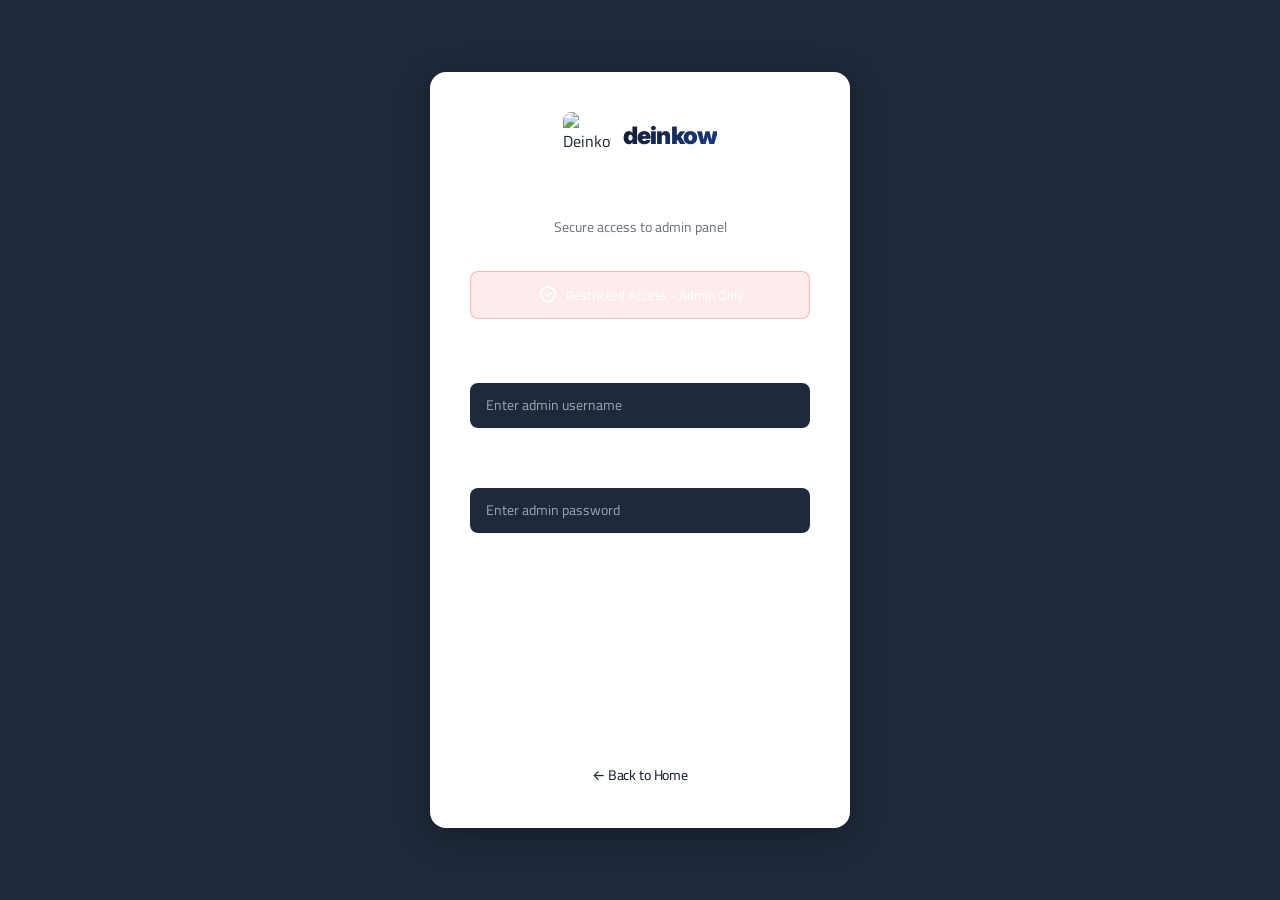
==== admin.html @ a02259ff "Prepare sanitized source, synthetic demos and release checks" ====
<!DOCTYPE html>
<html lang="en">
<head>
    <meta charset="UTF-8">
    <meta name="viewport" content="width=device-width, initial-scale=1.0">
    <title>لوحة الإدارة - Deinkow</title>
    <meta name="description" content="لوحة إدارة Deinkow - إدارة المستخدمين وطلبات المشاريع">
    <link rel="icon" type="image/png" href="favicon.ico">
    
    <!-- Google Fonts -->
    <link rel="preconnect" href="https://fonts.googleapis.com">
    <link rel="preconnect" href="https://fonts.gstatic.com" crossorigin>
    <link href="https://fonts.googleapis.com/css2?family=Inter:wght@300;400;500;600;700;800;900&family=Cairo:wght@400;500;600;700;800;900&display=swap" rel="stylesheet">
    
    <link rel="stylesheet" href="styles.css">
    <script src="https://www.google.com/recaptcha/api.js" async defer></script>
    <script src="js/api.js"></script>
    <script src="js/utils.js"></script>
    <style>
        .admin-container {
            max-width: 1400px;
            margin: 0 auto;
            padding: 24px;
        }

        .admin-header {
            display: flex;
            justify-content: space-between;
            align-items: center;
            margin-bottom: 32px;
            padding-bottom: 24px;
            border-bottom: 2px solid var(--border-light);
        }

        .admin-title {
            font-size: 32px;
            font-weight: 800;
            color: var(--text-dark);
            background: var(--primary-gradient);
            -webkit-background-clip: text;
            -webkit-text-fill-color: transparent;
            background-clip: text;
        }

        .admin-tabs {
            display: flex;
            gap: 4px;
            margin-bottom: 32px;
            border-bottom: 2px solid var(--border-light);
            overflow-x: auto;
            scrollbar-width: none;
        }

        .admin-tabs::-webkit-scrollbar {
            display: none;
        }

        .admin-tab {
            padding: 14px 28px;
            background: none;
            border: none;
            color: var(--text-gray);
            font-size: 16px;
            font-weight: 600;
            cursor: pointer;
            border-bottom: 3px solid transparent;
            transition: all 0.3s ease;
            position: relative;
        }

        .admin-tab:hover {
            color: var(--primary-blue);
            background: rgba(37, 99, 235, 0.05);
        }

        .admin-tab.active {
            color: var(--primary-blue);
            border-bottom-color: var(--primary-blue);
            font-weight: 700;
        }

        .admin-tab-content {
            display: none;
        }

        .admin-tab-content.active {
            display: block;
        }

        .admin-card {
            background: var(--bg-light);
            border: 1px solid var(--border-light);
            border-radius: 16px;
            padding: 28px;
            margin-bottom: 24px;
            box-shadow: var(--shadow-md);
            transition: all 0.3s ease;
        }

        .admin-card:hover {
            box-shadow: var(--shadow-lg);
            transform: translateY(-2px);
        }

        .admin-card-header {
            display: flex;
            justify-content: space-between;
            align-items: center;
            margin-bottom: 24px;
        }

        .admin-card-title {
            font-size: 22px;
            font-weight: 800;
            color: var(--text-dark);
            margin: 0;
        }

        .admin-search {
            display: flex;
            gap: 12px;
            margin-bottom: 24px;
        }

        .admin-search-input {
            flex: 1;
            background: var(--bg-light);
            border: 1px solid var(--border-light);
            border-radius: 8px;
            padding: 12px 16px;
            color: var(--text-dark);
            font-size: 14px;
        }

        .admin-search-input:focus {
            outline: none;
            border-color: var(--primary-blue);
            box-shadow: 0 0 0 3px rgba(37, 99, 235, 0.1);
        }

        .admin-table {
            width: 100%;
            border-collapse: collapse;
        }

        .admin-table th,
        .admin-table td {
            padding: 12px;
            text-align: left;
            border-bottom: 1px solid var(--border-light);
        }

        .admin-table th {
            font-weight: 600;
            color: var(--text-dark);
            font-size: 14px;
            background: var(--bg-main);
        }

        .admin-table td {
            color: var(--text-gray);
            font-size: 14px;
        }

        .admin-table tr:hover {
            background: var(--bg-main);
        }

        .status-badge {
            display: inline-block;
            padding: 4px 12px;
            border-radius: 12px;
            font-size: 12px;
            font-weight: 600;
        }

        .status-pending {
            background: rgba(251, 191, 36, 0.2);
            color: #FBBF24;
        }

        .status-waiting {
            background: rgba(59, 130, 246, 0.2);
            color: #3B82F6;
        }

        .status-approved {
            background: rgba(16, 185, 129, 0.2);
            color: #10B981;
        }

        .status-rejected {
            background: rgba(239, 68, 68, 0.2);
            color: #EF4444;
        }

        .admin-actions {
            display: flex;
            gap: 8px;
        }

        .btn-approve {
            background: var(--primary-red);
            color: white;
            border: none;
            padding: 6px 12px;
            border-radius: 6px;
            font-size: 12px;
            font-weight: 600;
            cursor: pointer;
        }

        .btn-reject {
            background: var(--bg-light);
            color: var(--text-dark);
            border: 1px solid var(--border-light);
            padding: 6px 12px;
            border-radius: 6px;
            font-size: 12px;
            font-weight: 600;
            cursor: pointer;
        }

        .btn-approve:hover {
            background: var(--red-dark);
        }

        .btn-reject:hover {
            background: var(--bg-card);
        }

        .wallet-form {
            display: grid;
            grid-template-columns: 1fr 1fr;
            gap: 16px;
            margin-bottom: 24px;
        }

        .wallet-form-group {
            display: flex;
            flex-direction: column;
        }

        .wallet-form-group.full-width {
            grid-column: 1 / -1;
        }

        .wallet-form-label {
            font-size: 14px;
            font-weight: 600;
            color: var(--text-dark);
            margin-bottom: 8px;
        }

        .wallet-form-input {
            background: var(--bg-light);
            border: 1px solid var(--border-light);
            border-radius: 8px;
            padding: 12px 16px;
            color: var(--text-dark);
            font-size: 14px;
        }

        .wallet-form-input:focus {
            outline: none;
            border-color: var(--primary-blue);
            box-shadow: 0 0 0 3px rgba(37, 99, 235, 0.1);
        }

        .wallet-list-item {
            display: flex;
            justify-content: space-between;
            align-items: center;
            padding: 16px;
            background: var(--bg-light);
            border: 1px solid var(--border-light);
            border-radius: 8px;
            margin-bottom: 12px;
        }

        .wallet-info {
            flex: 1;
        }

        .wallet-name {
            font-size: 16px;
            font-weight: 600;
            color: var(--text-dark);
            margin-bottom: 4px;
        }

        .wallet-address {
            font-size: 12px;
            color: var(--text-gray);
            font-family: monospace;
        }

        .wallet-actions {
            display: flex;
            gap: 8px;
        }

        .toggle-active {
            background: var(--primary-red);
            color: white;
            border: none;
            padding: 6px 12px;
            border-radius: 6px;
            font-size: 12px;
            cursor: pointer;
        }

        .toggle-inactive {
            background: var(--bg-light);
            color: var(--text-gray);
            border: 1px solid var(--border-light);
            padding: 6px 12px;
            border-radius: 6px;
            font-size: 12px;
            cursor: pointer;
        }

        /* Modal Styles */
        .modal {
            position: fixed;
            top: 0;
            left: 0;
            width: 100%;
            height: 100%;
            background: rgba(0, 0, 0, 0.8);
            display: flex;
            justify-content: center;
            align-items: center;
            z-index: 1000;
        }

        .modal-content {
            background: var(--bg-light);
            border: 1px solid var(--border-light);
            border-radius: 16px;
            max-width: 500px;
            width: 90%;
            max-height: 90vh;
            overflow-y: auto;
            box-shadow: var(--shadow-2xl);
        }

        .modal-header {
            display: flex;
            justify-content: space-between;
            align-items: center;
            padding: 20px 24px;
            border-bottom: 1px solid var(--border-light);
        }

        .modal-header h2 {
            font-size: 24px;
            font-weight: 700;
            color: var(--text-dark);
            margin: 0;
        }

        .modal-close {
            background: none;
            border: none;
            color: var(--text-gray);
            font-size: 32px;
            cursor: pointer;
            line-height: 1;
            padding: 0;
            width: 32px;
            height: 32px;
            display: flex;
            align-items: center;
            justify-content: center;
            transition: all 0.2s;
        }

        .modal-close:hover {
            color: var(--text-dark);
            background: var(--bg-main);
            border-radius: 4px;
        }

        .modal-body {
            padding: 24px;
        }

        .form-group {
            margin-bottom: 20px;
        }

        .form-group label {
            display: block;
            font-size: 14px;
            font-weight: 600;
            color: var(--text-dark);
            margin-bottom: 8px;
        }

        .form-input {
            width: 100%;
            padding: 12px 16px;
            background: var(--bg-light);
            border: 1px solid var(--border-light);
            border-radius: 8px;
            color: var(--text-dark);
            font-size: 14px;
            box-sizing: border-box;
            transition: all 0.2s;
        }

        .form-input:focus {
            outline: none;
            border-color: var(--primary-blue);
            box-shadow: 0 0 0 3px rgba(37, 99, 235, 0.1);
        }

        .modal-actions {
            display: flex;
            gap: 12px;
            justify-content: flex-end;
            margin-top: 24px;
        }

        .btn-edit {
            background: var(--primary-red);
            color: white;
            border: none;
            padding: 6px 12px;
            border-radius: 6px;
            font-size: 12px;
            font-weight: 600;
            cursor: pointer;
            margin-right: 4px;
        }

        .btn-edit:hover {
            background: var(--red-dark);
        }

        /* Admin Login Styles */
        .admin-login-container {
            min-height: 100vh;
            display: flex;
            align-items: center;
            justify-content: center;
            background: var(--bg-dark);
            padding: 20px;
        }

        .admin-login-card {
            background: var(--bg-card);
            border: 1px solid var(--border-dark);
            border-radius: 16px;
            padding: 40px;
            width: 100%;
            max-width: 420px;
            box-shadow: 0 8px 32px rgba(0, 0, 0, 0.3);
        }

        .admin-login-header {
            text-align: center;
            margin-bottom: 32px;
        }

        .admin-login-logo {
            display: flex;
            align-items: center;
            justify-content: center;
            gap: 12px;
            margin-bottom: 16px;
        }

        .admin-login-title {
            font-size: 28px;
            font-weight: 700;
            color: var(--text-light);
            margin: 0;
        }

        .admin-login-subtitle {
            font-size: 14px;
            color: var(--text-gray);
            margin-top: 8px;
        }

        .admin-login-form .form-group {
            margin-bottom: 20px;
        }

        .admin-login-form .form-label {
            display: block;
            font-size: 14px;
            font-weight: 600;
            color: var(--text-light);
            margin-bottom: 8px;
        }

        .admin-login-form .form-input {
            width: 100%;
            padding: 12px 16px;
            background: var(--bg-dark);
            border: 1px solid var(--border-dark);
            border-radius: 8px;
            color: var(--text-light);
            font-size: 14px;
            box-sizing: border-box;
            transition: border-color 0.2s;
        }

        .admin-login-form .form-input:focus {
            outline: none;
            border-color: var(--primary-red);
        }

        .recaptcha-container {
            margin: 24px 0;
            display: flex;
            justify-content: center;
        }

        .admin-login-submit {
            width: 100%;
            padding: 14px;
            background: var(--primary-red);
            color: white;
            border: none;
            border-radius: 8px;
            font-size: 16px;
            font-weight: 600;
            cursor: pointer;
            transition: background 0.2s;
            margin-top: 8px;
        }

        .admin-login-submit:hover:not(:disabled) {
            background: var(--red-dark);
        }

        .admin-login-submit:disabled {
            opacity: 0.6;
            cursor: not-allowed;
        }

        .admin-login-footer {
            text-align: center;
            margin-top: 24px;
            padding-top: 24px;
            border-top: 1px solid var(--border-dark);
        }

        .admin-login-footer a {
            color: var(--primary-red);
            text-decoration: none;
            font-size: 14px;
        }

        .admin-login-footer a:hover {
            text-decoration: underline;
        }

        .admin-security-badge {
            display: flex;
            align-items: center;
            justify-content: center;
            gap: 8px;
            padding: 12px;
            background: rgba(239, 68, 68, 0.1);
            border: 1px solid rgba(239, 68, 68, 0.3);
            border-radius: 8px;
            margin-bottom: 24px;
            font-size: 13px;
            color: var(--text-light);
        }

        .admin-security-badge svg {
            width: 20px;
            height: 20px;
            color: var(--primary-red);
        }

        /* Dashboard Stats Cards */
        .stats-grid {
            display: grid;
            grid-template-columns: repeat(auto-fit, minmax(250px, 1fr));
            gap: 20px;
            margin-bottom: 32px;
        }

        .stat-card {
            background: var(--bg-card);
            border: 1px solid var(--border-dark);
            border-radius: 12px;
            padding: 24px;
            display: flex;
            flex-direction: column;
            gap: 12px;
        }

        .stat-card-header {
            display: flex;
            justify-content: space-between;
            align-items: center;
        }

        .stat-card-title {
            font-size: 14px;
            color: var(--text-gray);
            font-weight: 500;
        }

        .stat-card-icon {
            width: 40px;
            height: 40px;
            border-radius: 8px;
            display: flex;
            align-items: center;
            justify-content: center;
            background: rgba(220, 38, 38, 0.1);
            color: var(--primary-red);
        }

        .stat-card-value {
            font-size: 32px;
            font-weight: 700;
            color: var(--text-dark);
        }

        .stat-card-change {
            font-size: 12px;
            display: flex;
            align-items: center;
            gap: 4px;
        }

        .stat-card-change.positive {
            color: #10B981;
        }

        .stat-card-change.negative {
            color: var(--primary-red);
        }

        /* Bulk Actions */
        .bulk-actions-bar {
            display: none;
            padding: 12px 16px;
            background: var(--bg-card);
            border: 1px solid var(--border-dark);
            border-radius: 8px;
            margin-bottom: 16px;
            align-items: center;
            gap: 12px;
        }

        .bulk-actions-bar.active {
            display: flex;
        }

        .bulk-selected-count {
            font-size: 14px;
            color: var(--text-light);
            font-weight: 600;
        }

        /* Activity Log */
        .activity-log-item {
            padding: 16px;
            border-bottom: 1px solid var(--border-dark);
            display: flex;
            gap: 16px;
        }

        .activity-log-item:last-child {
            border-bottom: none;
        }

        .activity-icon {
            width: 40px;
            height: 40px;
            border-radius: 50%;
            display: flex;
            align-items: center;
            justify-content: center;
            flex-shrink: 0;
        }

        .activity-content {
            flex: 1;
        }

        .activity-action {
            font-weight: 600;
            color: var(--text-light);
            margin-bottom: 4px;
        }

        .activity-details {
            font-size: 12px;
            color: var(--text-gray);
        }

        /* Notification Bell */
        .notification-bell {
            position: relative;
            cursor: pointer;
        }

        .notification-badge {
            position: absolute;
            top: -6px;
            right: -6px;
            background: var(--primary-red);
            color: white;
            border-radius: 50%;
            width: 20px;
            height: 20px;
            display: flex;
            align-items: center;
            justify-content: center;
            font-size: 11px;
            font-weight: 700;
        }
    </style>
</head>
<body>
    <!-- Admin Login View (shown when not authenticated) -->
    <div id="adminLoginView" style="display: none;">
        <div class="admin-login-container">
            <div class="admin-login-card">
                <div class="admin-login-header">
                    <div class="admin-login-logo">
                        <img src="https://encrypted-tbn0.gstatic.com/images?q=tbn:ANd9GcT-QwdP_ZH4WdRjsWWXrqeSprFbeOQra9qV8A&s" alt="Deinkow Logo" style="width: 48px; height: 48px; border-radius: 8px;">
                        <span class="logo-text" style="font-size: 24px;">Deinkow</span>
                    </div>
                    <h1 class="admin-login-title">Admin Login</h1>
                    <p class="admin-login-subtitle">Secure access to admin panel</p>
                </div>

                <div class="admin-security-badge">
                    <svg viewBox="0 0 24 24" fill="none" xmlns="http://www.w3.org/2000/svg">
                        <path d="M12 2L4 6V12C4 16.4183 7.58172 20 12 20C16.4183 20 20 16.4183 20 12V6L12 2Z" stroke="currentColor" stroke-width="2"/>
                        <path d="M9 12L11 14L15 10" stroke="currentColor" stroke-width="2" stroke-linecap="round" stroke-linejoin="round"/>
                    </svg>
                    <span>Restricted Access - Admin Only</span>
                </div>

                <form class="admin-login-form" id="adminLoginForm">
                    <div class="form-group">
                        <label for="adminUsername" class="form-label">Username</label>
                        <input 
                            type="text" 
                            id="adminUsername" 
                            name="username" 
                            class="form-input" 
                            placeholder="Enter admin username"
                            required
                            autocomplete="username"
                            autofocus
                        >
                    </div>

                    <div class="form-group">
                        <label for="adminPassword" class="form-label">Password</label>
                        <input 
                            type="password" 
                            id="adminPassword" 
                            name="password" 
                            class="form-input" 
                            placeholder="Enter admin password"
                            required
                            autocomplete="current-password"
                        >
                    </div>

                    <div class="recaptcha-container">
                        <div class="g-recaptcha" data-sitekey="6LdiM0ksAAAAAPsZ5NEZEmthOJK-MA5c6upq9uhM"></div>
                    </div>

                    <button type="submit" class="admin-login-submit" id="adminLoginSubmit">
                        <span id="submitText">Login to Admin Panel</span>
                        <span id="submitSpinner" class="spinner" style="display: none;"></span>
                    </button>
                </form>

                <div class="admin-login-footer">
                    <a href="/Home">← Back to Home</a>
                </div>
            </div>
        </div>
    </div>

    <!-- Admin Panel View (shown when authenticated) -->
    <div id="adminPanelView" style="display: none;">
        <header class="header">
            <div class="container">
                <div class="header-content">
                    <a href="/Home" class="logo-link">
                        <img src="logo.png" alt="Deinkow Logo" class="logo-img">
                    </a>
                    <nav class="nav">
                        <a href="https://t.me/Deinkow" target="_blank" rel="noopener noreferrer" class="nav-link telegram-link" aria-label="Telegram Channel">
                            <svg width="18" height="18" viewBox="0 0 24 24" fill="none" xmlns="http://www.w3.org/2000/svg" aria-hidden="true">
                                <path d="M12 2C6.48 2 2 6.48 2 12C2 17.52 6.48 22 12 22C17.52 22 22 17.52 22 12C22 6.48 17.52 2 12 2ZM16.64 8.8C16.49 10.38 15.84 14.22 15.51 15.99C15.37 16.74 15.09 16.99 14.83 17.02C14.25 17.07 13.81 16.64 13.25 16.27C12.37 15.69 11.87 15.33 11.02 14.77C10.03 14.12 10.67 13.76 11.24 13.18C11.39 13.03 13.95 10.7 14 10.49C14.0077 10.4582 14.0077 10.4246 14 10.393C13.97 10.29 13.89 10.23 13.8 10.18C13.68 10.12 13.55 10.15 13.44 10.18C13.28 10.24 11.95 11.16 9.4 12.61C8.89 12.88 8.42 13.02 8 13.02C7.54 13.02 6.63 12.8 5.95 12.61C5.25 12.41 4.68 12.3 4.73 11.94C4.75 11.79 5.01 11.63 5.5 11.45C8.11 10.44 10.25 9.65 11.93 9.08C14.49 8.2 15.25 7.95 15.54 7.95C15.63 7.95 15.83 7.98 15.96 8.09C16.07 8.18 16.1 8.3 16.11 8.38C16.12 8.46 16.14 8.63 16.13 8.79L16.64 8.8Z" fill="currentColor"/>
                            </svg>
                            Telegram
                        </a>
                        <div class="notification-bell" id="notificationBell" onclick="toggleNotifications()">
                            <svg width="20" height="20" viewBox="0 0 24 24" fill="none">
                                <path d="M18 8A6 6 0 0 0 6 8C6 11.0909 3.5091 13.6364 3 14H21C20.4909 13.6364 18 11.0909 18 8Z" stroke="currentColor" stroke-width="2"/>
                                <path d="M13.73 21C13.5542 21.3031 13.3019 21.5547 12.9982 21.7295C12.6946 21.9044 12.3504 21.9965 12 21.9965C11.6496 21.9965 11.3054 21.9044 11.0018 21.7295C10.6982 21.5547 10.4458 21.3031 10.27 21" stroke="currentColor" stroke-width="2"/>
                            </svg>
                            <span class="notification-badge" id="notificationBadge" style="display: none;">0</span>
                        </div>
                        <a href="/Dashboard" class="nav-link">لوحة التحكم</a>
                        <a href="/Profile" class="nav-link">الملف الشخصي</a>
                        <button class="btn btn-outline" onclick="API.auth.logout()">خروج</button>
                    </nav>
                </div>
            </div>
        </header>

        <section class="admin-section">
        <div class="admin-container">
            <div class="admin-header">
                <h1 class="admin-title">Admin Panel</h1>
            </div>

            <div class="admin-tabs">
                <button class="admin-tab active" onclick="switchTab('dashboard')">Dashboard</button>
                <button class="admin-tab" onclick="switchTab('requests-queue')">Requests Queue</button>
                <button class="admin-tab" onclick="switchTab('templates-manager')">Templates Manager</button>
                <button class="admin-tab" onclick="switchTab('activity-logs')">Activity Logs</button>
                <button class="admin-tab" onclick="switchTab('settings')">Settings</button>
            </div>

            <!-- Dashboard Tab -->
            <div class="admin-tab-content active" id="dashboardTab">
                <div class="stats-grid">
                    <div class="stat-card">
                        <div class="stat-card-header">
                            <span class="stat-card-title">Total Users</span>
                            <div class="stat-card-icon">
                                <svg width="20" height="20" viewBox="0 0 24 24" fill="none">
                                    <path d="M17 21V19C17 17.9391 16.5786 16.9217 15.8284 16.1716C15.0783 15.4214 14.0609 15 13 15H5C3.93913 15 2.92172 15.4214 2.17157 16.1716C1.42143 16.9217 1 17.9391 1 19V21" stroke="currentColor" stroke-width="2"/>
                                    <path d="M9 11C11.2091 11 13 9.20914 13 7C13 4.79086 11.2091 3 9 3C6.79086 3 5 4.79086 5 7C5 9.20914 6.79086 11 9 11Z" stroke="currentColor" stroke-width="2"/>
                                    <path d="M23 21V19C22.9993 18.1137 22.7044 17.2528 22.1614 16.5523C21.6184 15.8519 20.8581 15.3516 20 15.13" stroke="currentColor" stroke-width="2"/>
                                    <path d="M16 3.13C16.8604 3.35031 17.623 3.85071 18.1676 4.55232C18.7122 5.25392 19.0078 6.11683 19.0078 7.005C19.0078 7.89318 18.7122 8.75608 18.1676 9.45769C17.623 10.1593 16.8604 10.6597 16 10.88" stroke="currentColor" stroke-width="2"/>
                                </svg>
                            </div>
                        </div>
                        <div class="stat-card-value" id="statTotalUsers">0</div>
                        <div class="stat-card-change positive" id="statUsersChange">
                            <svg width="12" height="12" viewBox="0 0 24 24" fill="none">
                                <path d="M7 17L17 7M17 7H7M17 7V17" stroke="currentColor" stroke-width="2" stroke-linecap="round"/>
                            </svg>
                            <span>Loading...</span>
                        </div>
                    </div>

                    <div class="stat-card">
                        <div class="stat-card-header">
                            <span class="stat-card-title">طلبات مفتوحة</span>
                            <div class="stat-card-icon">
                                <svg width="20" height="20" viewBox="0 0 24 24" fill="none">
                                    <path d="M9 12L11 14L15 10M21 12C21 16.9706 16.9706 21 12 21C7.02944 21 3 16.9706 3 12C3 7.02944 7.02944 3 12 3C16.9706 3 21 7.02944 21 12Z" stroke="currentColor" stroke-width="2"/>
                                </svg>
                            </div>
                        </div>
                        <div class="stat-card-value" id="statOpenTickets">0</div>
                        <div class="stat-card-change" id="statOpenTicketsChange">
                            <span>طلبات جديدة</span>
                        </div>
                    </div>

                    <div class="stat-card">
                        <div class="stat-card-header">
                            <span class="stat-card-title">API Users</span>
                            <div class="stat-card-icon">
                                <svg width="20" height="20" viewBox="0 0 24 24" fill="none">
                                    <path d="M13 2L3 14H12L11 22L21 10H12L13 2Z" stroke="currentColor" stroke-width="2"/>
                                </svg>
                            </div>
                        </div>
                        <div class="stat-card-value" id="statApiUsers">0</div>
                        <div class="stat-card-change" id="statApiChange">
                            <span>Active subscriptions</span>
                        </div>
                    </div>

                    <div class="stat-card">
                        <div class="stat-card-header">
                            <span class="stat-card-title">Pending Payments</span>
                            <div class="stat-card-icon">
                                <svg width="20" height="20" viewBox="0 0 24 24" fill="none">
                                    <path d="M12 2V22M17 5H9.5C8.57174 5 7.6815 5.36875 7.02513 6.02513C6.36875 6.6815 6 7.57174 6 8.5C6 9.42826 6.36875 10.3185 7.02513 10.9749C7.6815 11.6313 8.57174 12 9.5 12H14.5C15.4283 12 16.3185 12.3687 16.9749 13.0251C17.6313 13.6815 18 14.5717 18 15.5C18 16.4283 17.6313 17.3185 16.9749 17.9749C16.3185 18.6313 15.4283 19 14.5 19H6" stroke="currentColor" stroke-width="2"/>
                                </svg>
                            </div>
                        </div>
                        <div class="stat-card-value" id="statPendingPayments">0</div>
                        <div class="stat-card-change" id="statPaymentsChange">
                            <span>Awaiting approval</span>
                        </div>
                    </div>

                    <div class="stat-card">
                        <div class="stat-card-header">
                            <span class="stat-card-title">Total Revenue</span>
                            <div class="stat-card-icon">
                                <svg width="20" height="20" viewBox="0 0 24 24" fill="none">
                                    <path d="M12 2C6.48 2 2 6.48 2 12C2 17.52 6.48 22 12 22C17.52 22 22 17.52 22 12C22 6.48 17.52 2 12 2ZM13 17H11V15H13V17ZM13 13H11V7H13V13Z" stroke="currentColor" stroke-width="2"/>
                                </svg>
                            </div>
                        </div>
                        <div class="stat-card-value" id="statTotalRevenue">$0</div>
                        <div class="stat-card-change" id="statRevenueChange">
                            <span>All time</span>
                        </div>
                    </div>

                    <div class="stat-card">
                        <div class="stat-card-header">
                            <span class="stat-card-title">New Users (7d)</span>
                            <div class="stat-card-icon">
                                <svg width="20" height="20" viewBox="0 0 24 24" fill="none">
                                    <path d="M16 21V19C16 17.9391 15.5786 16.9217 14.8284 16.1716C14.0783 15.4214 13.0609 15 12 15H5C3.93913 15 2.92172 15.4214 2.17157 16.1716C1.42143 16.9217 1 17.9391 1 19V21" stroke="currentColor" stroke-width="2"/>
                                    <path d="M8.5 11C10.7091 11 12.5 9.20914 12.5 7C12.5 4.79086 10.7091 3 8.5 3C6.29086 3 4.5 4.79086 4.5 7C4.5 9.20914 6.29086 11 8.5 11Z" stroke="currentColor" stroke-width="2"/>
                                    <path d="M23 21V19C22.9993 18.1137 22.7044 17.2528 22.1614 16.5523C21.6184 15.8519 20.8581 15.3516 20 15.13" stroke="currentColor" stroke-width="2"/>
                                    <path d="M20 8V14M17 11H23" stroke="currentColor" stroke-width="2" stroke-linecap="round"/>
                                </svg>
                            </div>
                        </div>
                        <div class="stat-card-value" id="statNewUsers">0</div>
                        <div class="stat-card-change positive" id="statNewUsersChange">
                            <span>Last 7 days</span>
                        </div>
                    </div>
                </div>

                <div class="admin-card">
                    <div class="admin-card-header">
                        <h2 class="admin-card-title">Recent Activity</h2>
                    </div>
                    <div id="recentActivityList">
                        <!-- Recent activity will be loaded here -->
                        <div style="text-align: center; padding: 40px; color: var(--text-gray);">
                            <div class="spinner"></div>
                            <p style="margin-top: 16px;">Loading recent activity...</p>
                        </div>
                    </div>
                </div>
            </div>

            <!-- Users Tab -->
            <div class="admin-tab-content" id="usersTab">
                <div class="admin-card">
                    <div class="admin-card-header" style="display: flex; justify-content: space-between; align-items: center; flex-wrap: wrap; gap: 16px;">
                        <h2 class="admin-card-title">All Users</h2>
                        <div style="display: flex; gap: 8px;">
                            <button class="btn btn-secondary" onclick="exportUsers()" aria-label="Export users">
                                <svg width="16" height="16" viewBox="0 0 16 16" fill="none" xmlns="http://www.w3.org/2000/svg">
                                    <path d="M8 3V13M8 13L11 10M8 13L5 10M3 13H13" stroke="currentColor" stroke-width="1.5" stroke-linecap="round" stroke-linejoin="round"/>
                                </svg>
                                Export CSV
                            </button>
                        </div>
                    </div>
                    <div style="display: flex; gap: 12px; margin-bottom: 16px; flex-wrap: wrap;">
                        <div class="admin-search" style="flex: 1; min-width: 200px;">
                            <input type="text" id="userSearch" class="admin-search-input" placeholder="Search by email or username..." onkeyup="debounceSearch()">
                        </div>
                        <select id="userFilterSubscription" class="form-input" style="width: auto; min-width: 150px;" onchange="applyFilters()">
                            <option value="">All Subscriptions</option>
                            <option value="free">Free</option>
                            <option value="vip">VIP</option>
                            <option value="api">API</option>
                        </select>
                        <select id="userFilterStatus" class="form-input" style="width: auto; min-width: 150px;" onchange="applyFilters()">
                            <option value="">All Status</option>
                            <option value="active">Active</option>
                            <option value="expired">Expired</option>
                            <option value="cancelled">Cancelled</option>
                        </select>
                        <input type="date" id="userDateFrom" class="form-input" style="width: auto; min-width: 150px;" placeholder="From Date" onchange="applyFilters()">
                        <input type="date" id="userDateTo" class="form-input" style="width: auto; min-width: 150px;" placeholder="To Date" onchange="applyFilters()">
                    </div>
                    <div class="bulk-actions-bar" id="usersBulkActions">
                        <span class="bulk-selected-count" id="usersSelectedCount">0 selected</span>
                        <button class="btn btn-secondary" onclick="bulkChangeSubscription()">Change Subscription</button>
                        <button class="btn btn-secondary" onclick="bulkDeleteUsers()">Delete Selected</button>
                        <button class="btn btn-secondary" onclick="clearUserSelection()">Clear Selection</button>
                    </div>
                    <div id="usersTableContainer" style="position: relative; min-height: 200px;">
                        <table class="admin-table">
                            <thead>
                                <tr>
                                    <th><input type="checkbox" id="selectAllUsers" onchange="toggleAllUsers(this.checked)"></th>
                                    <th onclick="sortUsers('id')" style="cursor: pointer;">ID <span class="sort-icon">↕</span></th>
                                    <th onclick="sortUsers('email')" style="cursor: pointer;">Email <span class="sort-icon">↕</span></th>
                                    <th onclick="sortUsers('username')" style="cursor: pointer;">Username <span class="sort-icon">↕</span></th>
                                    <th onclick="sortUsers('subscription_type')" style="cursor: pointer;">Subscription <span class="sort-icon">↕</span></th>
                                    <th onclick="sortUsers('subscription_status')" style="cursor: pointer;">Status <span class="sort-icon">↕</span></th>
                                    <th onclick="sortUsers('subscription_expires_at')" style="cursor: pointer;">Expires At <span class="sort-icon">↕</span></th>
                                    <th onclick="sortUsers('created_at')" style="cursor: pointer;">Created <span class="sort-icon">↕</span></th>
                                    <th>Actions</th>
                                </tr>
                            </thead>
                            <tbody id="usersTableBody">
                                <!-- Users will be populated by JavaScript -->
                            </tbody>
                        </table>
                    </div>
                    <div id="usersPagination" class="pagination-container" style="display: none; margin-top: 20px; display: flex; justify-content: space-between; align-items: center; flex-wrap: wrap; gap: 12px;">
                        <div class="pagination-info" style="color: var(--text-gray); font-size: 14px;">
                            Showing <span id="usersStart">0</span> - <span id="usersEnd">0</span> of <span id="usersTotal">0</span> users
                        </div>
                        <div class="pagination-controls" style="display: flex; gap: 8px; align-items: center;">
                            <button class="btn btn-secondary" id="usersPrevBtn" onclick="changeUsersPage(-1)" disabled>Previous</button>
                            <span id="usersPageInfo" style="color: var(--text-light); padding: 0 12px;">Page 1</span>
                            <button class="btn btn-secondary" id="usersNextBtn" onclick="changeUsersPage(1)">Next</button>
                        </div>
                    </div>
                </div>
            </div>

            <!-- Edit User Modal -->
            <div id="editUserModal" class="modal" style="display: none;">
                <div class="modal-content">
                    <div class="modal-header">
                        <h2>Edit User</h2>
                        <button class="modal-close" onclick="closeModal('editUserModal')">&times;</button>
                    </div>
                    <div class="modal-body">
                        <form id="editUserForm" onsubmit="saveUserInfo(event)">
                            <input type="hidden" id="editUserId">
                            <div class="form-group">
                                <label>Email</label>
                                <input type="email" id="editUserEmail" class="form-input" required>
                            </div>
                            <div class="form-group">
                                <label>Username</label>
                                <input type="text" id="editUserUsername" class="form-input" required>
                            </div>
                            <div class="modal-actions">
                                <button type="submit" class="btn btn-primary">Save Changes</button>
                                <button type="button" class="btn btn-secondary" onclick="closeModal('editUserModal')">Cancel</button>
                            </div>
                        </form>
                    </div>
                </div>
            </div>

            <!-- Edit Password Modal -->
            <div id="editPasswordModal" class="modal" style="display: none;">
                <div class="modal-content">
                    <div class="modal-header">
                        <h2>Change Password</h2>
                        <button class="modal-close" onclick="closeModal('editPasswordModal')">&times;</button>
                    </div>
                    <div class="modal-body">
                        <form id="editPasswordForm" onsubmit="saveUserPassword(event)">
                            <input type="hidden" id="editPasswordUserId">
                            <div class="form-group">
                                <label>New Password</label>
                                <input type="password" id="editPassword" class="form-input" required minlength="12">
                                <small style="color: var(--text-gray); font-size: 12px; margin-top: 4px; display: block;">
                                    Must be at least 12 characters with uppercase, lowercase, number, and special character
                                </small>
                            </div>
                            <div class="modal-actions">
                                <button type="submit" class="btn btn-primary">Change Password</button>
                                <button type="button" class="btn btn-secondary" onclick="closeModal('editPasswordModal')">Cancel</button>
                            </div>
                        </form>
                    </div>
                </div>
            </div>

            <!-- Edit Subscription Modal -->
            <div id="editSubscriptionModal" class="modal" style="display: none;">
                <div class="modal-content">
                    <div class="modal-header">
                        <h2>Edit Subscription</h2>
                        <button class="modal-close" onclick="closeModal('editSubscriptionModal')">&times;</button>
                    </div>
                    <div class="modal-body">
                        <form id="editSubscriptionForm" onsubmit="saveUserSubscription(event)">
                            <input type="hidden" id="editSubscriptionUserId">
                            <div class="form-group">
                                <label>Subscription Type</label>
                                <select id="editSubscriptionType" class="form-input" required>
                                    <option value="free">Free</option>
                                    <option value="vip">VIP</option>
                                    <option value="api">API</option>
                                </select>
                            </div>
                            <div class="form-group">
                                <label>Status</label>
                                <select id="editSubscriptionStatus" class="form-input" required>
                                    <option value="active">Active</option>
                                    <option value="expired">Expired</option>
                                    <option value="cancelled">Cancelled</option>
                                </select>
                            </div>
                            <div class="form-group">
                                <label>Expires At</label>
                                <input type="datetime-local" id="editSubscriptionExpires" class="form-input">
                                <small style="color: var(--text-gray); font-size: 12px; margin-top: 4px; display: block;">
                                    Leave empty for Free plan or to set default expiration
                                </small>
                            </div>
                            <div class="modal-actions">
                                <button type="submit" class="btn btn-primary">Save Subscription</button>
                                <button type="button" class="btn btn-secondary" onclick="closeModal('editSubscriptionModal')">Cancel</button>
                            </div>
                        </form>
                    </div>
                </div>
            </div>

            <!-- Edit Wallet Modal -->
            <div id="editWalletModal" class="modal" style="display: none;">
                <div class="modal-content">
                    <div class="modal-header">
                        <h2>Edit Wallet</h2>
                        <button class="modal-close" onclick="closeModal('editWalletModal')">&times;</button>
                    </div>
                    <div class="modal-body">
                        <form id="editWalletForm" onsubmit="saveWallet(event)">
                            <input type="hidden" id="editWalletId">
                            <div class="form-group">
                                <label>Cryptocurrency</label>
                                <input type="text" id="editWalletCrypto" class="form-input" required>
                            </div>
                            <div class="form-group">
                                <label>Symbol</label>
                                <input type="text" id="editWalletSymbol" class="form-input" required>
                            </div>
                            <div class="form-group">
                                <label>Wallet Address</label>
                                <input type="text" id="editWalletAddress" class="form-input" required>
                            </div>
                            <div class="form-group">
                                <label>Network (Optional)</label>
                                <input type="text" id="editWalletNetwork" class="form-input">
                            </div>
                            <div class="form-group">
                                <label>Logo URL (Optional)</label>
                                <input type="url" id="editWalletLogoUrl" class="form-input">
                            </div>
                            <div class="form-group">
                                <label>QR Code URL (Optional)</label>
                                <input type="url" id="editWalletQrCodeUrl" class="form-input">
                                <small style="color: var(--text-gray); font-size: 12px; margin-top: 4px; display: block;">URL for the QR code image. Customers can scan this to pay easily.</small>
                            </div>
                            <div class="form-group">
                                <label>Exchange Rate (USD per 1 unit) *</label>
                                <input type="number" step="0.00000001" id="editWalletExchangeRate" class="form-input" required placeholder="e.g., 45000.00 for BTC, 2500.00 for ETH, 1.00 for USDT">
                                <small style="color: var(--text-gray); font-size: 12px; margin-top: 4px; display: block;">Price of 1 unit of this cryptocurrency in USD. Used to convert USD payments to crypto amounts. For stablecoins like USDT/USDC, use 1.00</small>
                            </div>
                            <div class="form-group">
                                <label>
                                    <input type="checkbox" id="editWalletActive" checked> Active
                                </label>
                            </div>
                            <div class="modal-actions">
                                <button type="submit" class="btn btn-primary">Save Wallet</button>
                                <button type="button" class="btn btn-secondary" onclick="closeModal('editWalletModal')">Cancel</button>
                            </div>
                        </form>
                    </div>
                </div>
            </div>

            <!-- Payments Tab -->
            <div class="admin-tab-content" id="paymentsTab">
                <div class="admin-card">
                    <div class="admin-card-header" style="display: flex; justify-content: space-between; align-items: center; flex-wrap: wrap; gap: 16px;">
                        <h2 class="admin-card-title">Payment Requests</h2>
                        <button class="btn btn-primary" onclick="exportPayments()" aria-label="Export payments">
                            <svg width="16" height="16" viewBox="0 0 16 16" fill="none" xmlns="http://www.w3.org/2000/svg">
                                <path d="M8 3V13M8 13L11 10M8 13L5 10M3 13H13" stroke="currentColor" stroke-width="1.5" stroke-linecap="round" stroke-linejoin="round"/>
                            </svg>
                            Export CSV
                        </button>
                    </div>
                    <div style="display: flex; gap: 12px; margin-bottom: 16px; flex-wrap: wrap; align-items: center;">
                        <div style="display: flex; gap: 8px; flex-wrap: wrap;">
                            <button class="btn btn-secondary" onclick="filterPayments(null)" id="paymentFilterAll">All</button>
                            <button class="btn btn-secondary" onclick="filterPayments('pending')" id="paymentFilterPending">Pending</button>
                            <button class="btn btn-secondary" onclick="filterPayments('waiting')" id="paymentFilterWaiting">Waiting</button>
                            <button class="btn btn-secondary" onclick="filterPayments('approved')" id="paymentFilterApproved">Approved</button>
                            <button class="btn btn-secondary" onclick="filterPayments('rejected')" id="paymentFilterRejected">Rejected</button>
                        </div>
                        <div class="admin-search" style="flex: 1; min-width: 200px;">
                            <input type="text" id="paymentSearch" class="admin-search-input" placeholder="Search by user, transaction..." onkeyup="debouncePaymentSearch()">
                        </div>
                        <input type="date" id="paymentDateFrom" class="form-input" style="width: auto; min-width: 150px;" placeholder="From Date" onchange="applyPaymentFilters()">
                        <input type="date" id="paymentDateTo" class="form-input" style="width: auto; min-width: 150px;" placeholder="To Date" onchange="applyPaymentFilters()">
                    </div>
                    <div id="paymentsTableContainer" style="position: relative; min-height: 200px;">
                        <table class="admin-table">
                            <thead>
                                <tr>
                                <th onclick="sortPayments('id')" style="cursor: pointer;">ID <span class="sort-icon">↕</span></th>
                                <th onclick="sortPayments('username')" style="cursor: pointer;">User <span class="sort-icon">↕</span></th>
                                <th onclick="sortPayments('plan_type')" style="cursor: pointer;">Plan <span class="sort-icon">↕</span></th>
                                <th onclick="sortPayments('amount')" style="cursor: pointer;">Amount <span class="sort-icon">↕</span></th>
                                <th onclick="sortPayments('cryptocurrency')" style="cursor: pointer;">Crypto <span class="sort-icon">↕</span></th>
                                <th onclick="sortPayments('status')" style="cursor: pointer;">Status <span class="sort-icon">↕</span></th>
                                <th>Transaction</th>
                                <th onclick="sortPayments('created_at')" style="cursor: pointer;">Created <span class="sort-icon">↕</span></th>
                                <th>Actions</th>
                                </tr>
                            </thead>
                            <tbody id="paymentsTableBody">
                                <!-- Payments will be populated by JavaScript -->
                            </tbody>
                        </table>
                    </div>
                    <div id="paymentsPagination" class="pagination-container" style="display: none; margin-top: 20px; display: flex; justify-content: space-between; align-items: center; flex-wrap: wrap; gap: 12px;">
                        <div class="pagination-info" style="color: var(--text-gray); font-size: 14px;">
                            Showing <span id="paymentsStart">0</span> - <span id="paymentsEnd">0</span> of <span id="paymentsTotal">0</span> payments
                        </div>
                        <div class="pagination-controls" style="display: flex; gap: 8px; align-items: center;">
                            <button class="btn btn-secondary" id="paymentsPrevBtn" onclick="changePaymentsPage(-1)" disabled>Previous</button>
                            <span id="paymentsPageInfo" style="color: var(--text-light); padding: 0 12px;">Page 1</span>
                            <button class="btn btn-secondary" id="paymentsNextBtn" onclick="changePaymentsPage(1)">Next</button>
                        </div>
                    </div>
                </div>
            </div>

            <!-- API Keys Tab -->
            <div class="admin-tab-content" id="api-keysTab">
                <div class="admin-card">
                    <div class="admin-card-header" style="display: flex; justify-content: space-between; align-items: center; flex-wrap: wrap; gap: 16px;">
                        <h2 class="admin-card-title">API Keys Management</h2>
                        <button class="btn btn-primary" onclick="createNewApiKey()">Generate New API Key</button>
                    </div>
                    <div style="display: flex; gap: 12px; margin-bottom: 16px; flex-wrap: wrap;">
                        <div class="admin-search" style="flex: 1; min-width: 200px;">
                            <input type="text" id="apiKeysSearch" class="admin-search-input" placeholder="Search by key, user..." onkeyup="debounceApiKeysSearch()">
                        </div>
                        <select id="apiKeysFilterUser" class="form-input" style="width: auto; min-width: 150px;" onchange="applyApiKeysFilters()">
                            <option value="">All Users</option>
                        </select>
                    </div>
                    <div id="apiKeysTableContainer" style="position: relative; min-height: 200px;">
                        <table class="admin-table">
                            <thead>
                                <tr>
                                    <th>ID</th>
                                    <th>User</th>
                                    <th>API Key (Masked)</th>
                                    <th>Usage Count</th>
                                    <th>Last Used</th>
                                    <th>Created</th>
                                    <th>Actions</th>
                                </tr>
                            </thead>
                            <tbody id="apiKeysTableBody">
                                <!-- API Keys will be populated by JavaScript -->
                            </tbody>
                        </table>
                    </div>
                </div>
            </div>

            <!-- Activity Logs Tab -->
            <div class="admin-tab-content" id="activity-logsTab">
                <div class="admin-card">
                    <div class="admin-card-header" style="display: flex; justify-content: space-between; align-items: center; flex-wrap: wrap; gap: 16px;">
                        <h2 class="admin-card-title">Activity Logs</h2>
                        <button class="btn btn-primary" onclick="exportActivityLogs()" aria-label="Export activity logs">
                            <svg width="16" height="16" viewBox="0 0 16 16" fill="none">
                                <path d="M8 3V13M8 13L11 10M8 13L5 10M3 13H13" stroke="currentColor" stroke-width="1.5" stroke-linecap="round"/>
                            </svg>
                            Export CSV
                        </button>
                    </div>
                    <div style="display: flex; gap: 12px; margin-bottom: 16px; flex-wrap: wrap;">
                        <div class="admin-search" style="flex: 1; min-width: 200px;">
                            <input type="text" id="activityLogsSearch" class="admin-search-input" placeholder="Search by action, user, IP..." onkeyup="debounceActivityLogsSearch()">
                        </div>
                        <select id="activityLogsFilterType" class="form-input" style="width: auto; min-width: 150px;" onchange="applyActivityLogsFilters()">
                            <option value="">All Types</option>
                            <option value="login">Login</option>
                            <option value="payment_approve">Payment Approved</option>
                            <option value="payment_reject">Payment Rejected</option>
                            <option value="user_update">User Updated</option>
                            <option value="subscription_change">Subscription Changed</option>
                            <option value="wallet_add">Wallet Added</option>
                            <option value="wallet_delete">Wallet Deleted</option>
                        </select>
                        <input type="date" id="activityLogsDateFrom" class="form-input" style="width: auto; min-width: 150px;" onchange="applyActivityLogsFilters()">
                        <input type="date" id="activityLogsDateTo" class="form-input" style="width: auto; min-width: 150px;" onchange="applyActivityLogsFilters()">
                    </div>
                    <div id="activityLogsList" style="max-height: 600px; overflow-y: auto;">
                        <!-- Activity logs will be populated here -->
                        <div style="text-align: center; padding: 40px; color: var(--text-gray);">
                            <div class="spinner"></div>
                            <p style="margin-top: 16px;">Loading activity logs...</p>
                        </div>
                    </div>
                    <div id="activityLogsPagination" class="pagination-container" style="display: none; margin-top: 20px;"></div>
                </div>
            </div>

            <!-- Wallets Tab -->
            <div class="admin-tab-content" id="walletsTab">
                <div class="admin-card">
                    <div class="admin-card-header">
                        <h2 class="admin-card-title">Crypto Wallets</h2>
                    </div>
                    <form class="wallet-form" id="walletForm" onsubmit="addWallet(event)">
                        <div class="wallet-form-group">
                            <label class="wallet-form-label">Cryptocurrency</label>
                            <input type="text" class="wallet-form-input" id="walletCrypto" required placeholder="e.g., Bitcoin">
                        </div>
                        <div class="wallet-form-group">
                            <label class="wallet-form-label">Symbol</label>
                            <input type="text" class="wallet-form-input" id="walletSymbol" required placeholder="e.g., BTC">
                        </div>
                        <div class="wallet-form-group full-width">
                            <label class="wallet-form-label">Wallet Address</label>
                            <input type="text" class="wallet-form-input" id="walletAddress" required placeholder="Enter wallet address">
                        </div>
                        <div class="wallet-form-group full-width">
                            <label class="wallet-form-label">Network (Optional)</label>
                            <input type="text" class="wallet-form-input" id="walletNetwork" placeholder="e.g., TRC20, ERC20">
                        </div>
                        <div class="wallet-form-group full-width">
                            <label class="wallet-form-label">Logo URL (Optional)</label>
                            <input type="url" class="wallet-form-input" id="walletLogoUrl" placeholder="https://example.com/logo.png">
                            <small style="color: var(--text-gray); font-size: 12px; margin-top: 4px; display: block;">URL for the payment method logo image</small>
                        </div>
                        <div class="wallet-form-group full-width">
                            <label class="wallet-form-label">QR Code URL (Optional)</label>
                            <input type="url" class="wallet-form-input" id="walletQrCodeUrl" placeholder="https://example.com/qr-code.png">
                            <small style="color: var(--text-gray); font-size: 12px; margin-top: 4px; display: block;">URL for the QR code image. Customers can scan this to pay easily.</small>
                        </div>
                        <div class="wallet-form-group full-width">
                            <label class="wallet-form-label">Exchange Rate (USD per 1 unit) *</label>
                            <input type="number" step="0.00000001" class="wallet-form-input" id="walletExchangeRate" required placeholder="e.g., 45000.00 for BTC, 2500.00 for ETH, 1.00 for USDT">
                            <small style="color: var(--text-gray); font-size: 12px; margin-top: 4px; display: block;">Price of 1 unit of this cryptocurrency in USD. Used to convert USD payments to crypto amounts. For stablecoins like USDT/USDC, use 1.00</small>
                        </div>
                        <div class="wallet-form-group full-width">
                            <button type="submit" class="btn btn-primary">Add Wallet</button>
                        </div>
                    </form>
                    <div id="walletsList">
                        <!-- Wallets will be populated by JavaScript -->
                    </div>
                </div>
            </div>

            <!-- Requests Queue Tab -->
            <div class="admin-tab-content" id="requests-queueTab">
                <div class="admin-card">
                    <div class="admin-card-header">
                        <h2 class="admin-card-title">Requests Queue - طلبات المشاريع</h2>
                        <div style="display: flex; gap: 12px; flex-wrap: wrap;">
                            <select id="ticketStatusFilter" class="form-input" style="width: auto; min-width: 150px;" onchange="loadTickets()">
                                <option value="">كل الحالات</option>
                                <option value="open">مفتوح</option>
                                <option value="agreed">متفق عليه</option>
                                <option value="in_progress">قيد التنفيذ</option>
                                <option value="delivery">تسليم</option>
                                <option value="resolved">مكتمل</option>
                                <option value="closed">مغلق</option>
                            </select>
                            <select id="ticketPriorityFilter" class="form-input" style="width: auto; min-width: 150px;" onchange="loadTickets()">
                                <option value="">كل الأولويات</option>
                                <option value="urgent">عاجل</option>
                                <option value="high">عالية</option>
                                <option value="medium">متوسطة</option>
                                <option value="low">منخفضة</option>
                            </select>
                            <input type="number" id="budgetFilter" class="form-input" style="width: auto; min-width: 120px;" placeholder="الميزانية >" onchange="loadTickets()">
                            <button class="btn btn-secondary" onclick="loadTickets()">تحديث</button>
                        </div>
                    </div>
                    <div id="ticketsListContainer">
                        <!-- Tickets will be loaded here -->
                    </div>
                </div>
            </div>

            <!-- Templates Manager Tab -->
            <div class="admin-tab-content" id="templates-managerTab">
                <div class="admin-card">
                    <div class="admin-card-header">
                        <h2 class="admin-card-title">Templates Manager - إدارة النماذج</h2>
                        <button class="btn btn-primary" onclick="openTemplateModal(null)">إضافة نموذج جديد</button>
                    </div>
                    <div id="templatesListContainer">
                        <!-- Templates will be loaded here -->
                    </div>
                </div>
            </div>

            <!-- Tickets Tab (Legacy - keeping for compatibility) -->
            <div class="admin-tab-content" id="ticketsTab">
                <div class="admin-card">
                    <div class="admin-card-header">
                        <h2 class="admin-card-title">طلبات المشاريع</h2>
                        <div style="display: flex; gap: 12px;">
                            <select id="ticketStatusFilterLegacy" class="form-input" style="width: auto;" onchange="loadTickets()">
                                <option value="">All Status</option>
                                <option value="open">Open</option>
                                <option value="in_progress">In Progress</option>
                                <option value="resolved">Resolved</option>
                                <option value="closed">Closed</option>
                            </select>
                            <button class="btn btn-secondary" onclick="loadTickets()">Refresh</button>
                        </div>
                    </div>
                    <div id="ticketsListContainerLegacy">
                        <!-- Tickets will be loaded here -->
                    </div>
                </div>
            </div>

            <!-- Settings Tab -->
            <div class="admin-tab-content" id="settingsTab">
                <div class="admin-card" style="margin-bottom: 24px;">
                    <div class="admin-card-header">
                        <h2 class="admin-card-title">Support Contact Info</h2>
                    </div>
                    <form id="supportSettingsForm" onsubmit="saveSupportSettings(event)">
                        <div class="form-group">
                            <label>Support Email</label>
                            <input type="email" id="supportEmail" class="form-input" placeholder="support@Deinkow.com" required>
                        </div>
                        <div class="form-group">
                            <label>Support Telegram</label>
                            <input type="text" id="supportTelegram" class="form-input" placeholder="@Deinkow" required>
                            <small style="color: var(--text-gray); font-size: 12px; margin-top: 4px; display: block;">
                                Enter Telegram username (e.g., @username) or channel link
                            </small>
                        </div>
                        <div class="modal-actions">
                            <button type="submit" class="btn btn-primary">Save Contact Info</button>
                            <button type="button" class="btn btn-secondary" onclick="loadSupportSettings()">Reset</button>
                        </div>
                    </form>
                </div>
                
                <div class="admin-card">
                    <div class="admin-card-header">
                        <h2 class="admin-card-title">System Settings</h2>
                    </div>
                    <form id="settingsForm" onsubmit="saveSettings(event)">
                        <div class="form-group">
                            <label>Site Name</label>
                            <input type="text" id="settingSiteName" class="form-input" placeholder="Deinkow">
                        </div>
                        <div class="form-group">
                            <label>Site Description</label>
                            <textarea id="settingSiteDescription" class="form-input" rows="3" placeholder="Site description"></textarea>
                        </div>
                        <div class="form-group">
                            <label>Site Logo URL</label>
                            <input type="url" id="settingSiteLogo" class="form-input" placeholder="https://example.com/logo.png">
                            <small style="color: var(--text-gray); font-size: 12px; margin-top: 4px; display: block;">
                                URL for the site logo image (will be displayed in header/navigation)
                            </small>
                        </div>
                        <div class="form-group">
                            <label>reCAPTCHA Site Key</label>
                            <input type="text" id="settingRecaptchaSiteKey" class="form-input" placeholder="6LdiM0ksAAAAAPsZ5NEZEmthOJK-MA5c6upq9uhM">
                        </div>
                        <div class="form-group">
                            <label>reCAPTCHA Secret Key</label>
                            <input type="password" id="settingRecaptchaSecretKey" class="form-input" placeholder="Enter secret key">
                        </div>
                        <div class="form-group">
                            <label>Free Plan Rate Limit (searches per day)</label>
                            <input type="number" id="settingFreeRateLimit" class="form-input" placeholder="10" min="0">
                        </div>
                        <div class="form-group">
                            <label>VIP Plan Rate Limit (searches per day)</label>
                            <input type="number" id="settingVipRateLimit" class="form-input" placeholder="100" min="0">
                        </div>
                        <div class="form-group">
                            <label>API Plan Rate Limit (requests per minute)</label>
                            <input type="number" id="settingApiRateLimit" class="form-input" placeholder="60" min="0">
                        </div>
                        <div class="form-group">
                            <label>
                                <input type="checkbox" id="settingMaintenanceMode"> Maintenance Mode
                            </label>
                            <small style="color: var(--text-gray); font-size: 12px; margin-top: 4px; display: block;">
                                When enabled, only admins can access the site
                            </small>
                        </div>
                        <div class="form-group">
                            <label>Maintenance Message</label>
                            <textarea id="settingMaintenanceMessage" class="form-input" rows="3" placeholder="Site is under maintenance. Please check back later."></textarea>
                        </div>
                        <div class="modal-actions">
                            <button type="submit" class="btn btn-primary">Save Settings</button>
                            <button type="button" class="btn btn-secondary" onclick="loadSettings()">Reset</button>
                        </div>
                    </form>
                </div>
            </div>
        </div>
    </section>
    </div>
    <!-- End of Admin Panel View -->

    <script>
        // Register keyboard shortcuts for admin panel
        document.addEventListener('DOMContentLoaded', () => {
            KeyboardNavigation.register('ctrl+k', () => {
                const searchInputs = document.querySelectorAll('.admin-search-input');
                if (searchInputs.length > 0) {
                    searchInputs[0].focus();
                    searchInputs[0].select();
                }
            }, 'Focus search');

            KeyboardNavigation.register('1', () => {
                document.querySelector('.tab-button[data-tab="users"]')?.click();
            }, 'Switch to Users tab');

            KeyboardNavigation.register('2', () => {
                document.querySelector('.tab-button[data-tab="payments"]')?.click();
            }, 'Switch to Payments tab');

            KeyboardNavigation.register('3', () => {
                document.querySelector('.tab-button[data-tab="wallets"]')?.click();
            }, 'Switch to Wallets tab');
        });

        // Admin login form handler
        document.getElementById('adminLoginForm')?.addEventListener('submit', async (e) => {
            e.preventDefault();
            
            const username = InputSanitizer.sanitize(document.getElementById('adminUsername').value.trim());
            const password = document.getElementById('adminPassword').value;
            const recaptchaResponse = typeof grecaptcha !== 'undefined' ? grecaptcha.getResponse() : '';
            
            if (!username || !password) {
                Toast.error('Please enter both username and password');
                return;
            }

            if (!recaptchaResponse) {
                Toast.error('Please complete the reCAPTCHA verification');
                return;
            }

            const submitButton = document.getElementById('adminLoginSubmit');
            const submitText = document.getElementById('submitText');
            const submitSpinner = document.getElementById('submitSpinner');
            
            submitButton.disabled = true;
            submitText.textContent = 'Logging in...';
            submitSpinner.style.display = 'inline-block';

            try {
                const apiBaseUrl = window.location.origin + '/api';
                const response = await fetch(`${apiBaseUrl}/admin/login.php`, {
                    method: 'POST',
                    headers: {
                        'Content-Type': 'application/json'
                    },
                    body: JSON.stringify({
                        username,
                        password,
                        recaptcha_token: recaptchaResponse
                    })
                });

                const result = await response.json();

                if (result.success) {
                    if (result.data && result.data.token) {
                        localStorage.setItem('authToken', result.data.token);
                        Toast.success('Login successful!');
                        
                        // Hide login, show panel
                        document.getElementById('adminLoginView').style.display = 'none';
                        document.getElementById('adminPanelView').style.display = 'block';
                        
                        // Load data
                        loadDashboardStats();
                        loadUsers();
                        loadPayments();
                        loadWallets();
                    } else {
                        Toast.error('Login failed: No token received');
                        if (typeof grecaptcha !== 'undefined') grecaptcha.reset();
                    }
                } else {
                    Toast.error(result.message || 'Login failed. Please check your credentials.');
                    if (typeof grecaptcha !== 'undefined') grecaptcha.reset();
                }
            } catch (error) {
                ErrorHandler.handle(error, 'Admin Login');
                if (typeof grecaptcha !== 'undefined') grecaptcha.reset();
            } finally {
                submitButton.disabled = false;
                submitText.textContent = 'Login to Admin Panel';
                submitSpinner.style.display = 'none';
            }
        });

        // Check if user is admin and show appropriate view
        document.addEventListener('DOMContentLoaded', async () => {
            const loginView = document.getElementById('adminLoginView');
            const panelView = document.getElementById('adminPanelView');
            const token = API.getAuthToken();
            
            if (!token) {
                // Show login form
                loginView.style.display = 'block';
                panelView.style.display = 'none';
                return;
            }

            try {
                const userResponse = await API.auth.getCurrentUser();
                if (userResponse && userResponse.success && userResponse.data.user.role === 'admin') {
                    // User is authenticated as admin - show panel
                    loginView.style.display = 'none';
                    panelView.style.display = 'block';
                    loadDashboardStats();
                    loadRecentActivity();
                    loadUsers();
                    loadPayments();
                    loadWallets();
                } else {
                    // Not admin - show login
                    loginView.style.display = 'block';
                    panelView.style.display = 'none';
                }
            } catch (error) {
                Logger.error('Admin authentication error:', error);
                loginView.style.display = 'block';
                panelView.style.display = 'none';
            }
        });

        // Tab switching
        function switchTab(tab) {
            document.querySelectorAll('.admin-tab').forEach(t => t.classList.remove('active'));
            document.querySelectorAll('.admin-tab-content').forEach(c => c.classList.remove('active'));
            
            event?.target?.classList.add('active');
            const tabButton = document.querySelector(`.admin-tab[onclick="switchTab('${tab}')"]`);
            if (tabButton) tabButton.classList.add('active');
            
            const tabContent = document.getElementById(tab + 'Tab');
            if (tabContent) {
                tabContent.classList.add('active');
                // Load data when switching to specific tabs
                if (tab === 'dashboard') {
                    loadDashboardStats();
                    loadRecentActivity();
                } else if (tab === 'api-keys') {
                    loadApiKeys();
                } else if (tab === 'activity-logs') {
                    loadActivityLogs();
                } else if (tab === 'requests-queue') {
                    loadTickets();
                } else if (tab === 'templates-manager') {
                    loadTemplatesFromStorage(); // Reload from storage to get latest changes
                    loadTemplates();
                } else if (tab === 'tickets') {
                    loadTickets();
                } else if (tab === 'settings') {
                    loadSettings();
                    loadSupportSettings();
                }
            }
        }

        // Users pagination state
        let usersCurrentPage = 1;
        let usersPerPage = 20;
        let usersTotal = 0;
        let usersSearchTerm = '';
        let usersSubscriptionFilter = '';
        let usersStatusFilter = '';
        let searchTimeout = null;

        // Debounce search function
        function debounceSearch() {
            clearTimeout(searchTimeout);
            searchTimeout = setTimeout(() => {
                usersCurrentPage = 1; // Reset to first page on new search
                applyFilters();
            }, 500);
        }

        // Selected users for bulk actions
        let selectedUserIds = new Set();

        // Apply filters
        function applyFilters() {
            usersSearchTerm = document.getElementById('userSearch').value.trim();
            usersSubscriptionFilter = document.getElementById('userFilterSubscription').value;
            usersStatusFilter = document.getElementById('userFilterStatus').value;
            const dateFrom = document.getElementById('userDateFrom')?.value || '';
            const dateTo = document.getElementById('userDateTo')?.value || '';
            usersCurrentPage = 1;
            loadUsers();
        }

        // Toggle all users selection
        function toggleAllUsers(checked) {
            selectedUserIds.clear();
            const checkboxes = document.querySelectorAll('#usersTableBody input[type="checkbox"][data-user-id]');
            checkboxes.forEach(cb => {
                cb.checked = checked;
                if (checked) {
                    selectedUserIds.add(parseInt(cb.getAttribute('data-user-id')));
                }
            });
            updateBulkActionsBar();
        }

        // Toggle single user selection
        function toggleUserSelection(userId, checked) {
            if (checked) {
                selectedUserIds.add(userId);
            } else {
                selectedUserIds.delete(userId);
                document.getElementById('selectAllUsers').checked = false;
            }
            updateBulkActionsBar();
        }

        // Update bulk actions bar
        function updateBulkActionsBar() {
            const count = selectedUserIds.size;
            const bar = document.getElementById('usersBulkActions');
            const countSpan = document.getElementById('usersSelectedCount');
            
            if (count > 0) {
                bar.classList.add('active');
                countSpan.textContent = `${count} selected`;
            } else {
                bar.classList.remove('active');
            }
        }

        // Clear user selection
        function clearUserSelection() {
            selectedUserIds.clear();
            document.getElementById('selectAllUsers').checked = false;
            document.querySelectorAll('#usersTableBody input[type="checkbox"][data-user-id]').forEach(cb => cb.checked = false);
            updateBulkActionsBar();
        }

        // Bulk change subscription
        async function bulkChangeSubscription() {
            if (selectedUserIds.size === 0) {
                Toast.warning('Please select users first');
                return;
            }

            const confirmed = await ConfirmDialog.show(
                `Change subscription for ${selectedUserIds.size} user(s)?`,
                { title: 'Bulk Change Subscription', type: 'warning' }
            );
            if (!confirmed) return;

            const subscriptionType = await new Promise(resolve => {
                const modal = document.createElement('div');
                modal.className = 'modal';
                modal.style.display = 'flex';
                modal.innerHTML = `
                    <div class="modal-content">
                        <div class="modal-header">
                            <h2>Select Subscription Type</h2>
                            <button class="modal-close" onclick="this.closest('.modal').remove()">&times;</button>
                        </div>
                        <div class="modal-body">
                            <select id="bulkSubscriptionType" class="form-input">
                                <option value="free">Free</option>
                                <option value="vip">VIP</option>
                                <option value="api">API</option>
                            </select>
                            <div class="modal-actions">
                                <button class="btn btn-primary" onclick="
                                    const type = document.getElementById('bulkSubscriptionType').value;
                                    this.closest('.modal').remove();
                                    window.bulkSubscriptionTypeResult = type;
                                ">Apply</button>
                                <button class="btn btn-secondary" onclick="this.closest('.modal').remove(); window.bulkSubscriptionTypeResult = null;">Cancel</button>
                            </div>
                        </div>
                    </div>
                `;
                document.body.appendChild(modal);
            });

            if (!subscriptionType) return;

            try {
                Toast.info(`Updating ${selectedUserIds.size} users...`);
                const response = await API.admin.bulkUpdateUsers(Array.from(selectedUserIds), { subscription_type: subscriptionType });
                if (response.success) {
                    Toast.success(`Successfully updated ${selectedUserIds.size} users`);
                    clearUserSelection();
                    loadUsers();
                } else {
                    Toast.error(response.message || 'Failed to update users');
                }
            } catch (error) {
                ErrorHandler.handle(error, 'Bulk Change Subscription');
            }
        }

        // Bulk delete users
        async function bulkDeleteUsers() {
            if (selectedUserIds.size === 0) {
                Toast.warning('Please select users first');
                return;
            }

            const confirmed = await ConfirmDialog.show(
                `Delete ${selectedUserIds.size} user(s)? This action cannot be undone!`,
                { title: 'Bulk Delete Users', type: 'error', dangerous: true }
            );
            if (!confirmed) return;

            try {
                Toast.info(`Deleting ${selectedUserIds.size} users...`);
                const response = await API.admin.bulkDeleteUsers(Array.from(selectedUserIds));
                if (response.success) {
                    Toast.success(`Successfully deleted ${selectedUserIds.size} users`);
                    clearUserSelection();
                    loadUsers();
                    loadDashboardStats(); // Refresh stats
                } else {
                    Toast.error(response.message || 'Failed to delete users');
                }
            } catch (error) {
                ErrorHandler.handle(error, 'Bulk Delete Users');
            }
        }

        // Sort users
        let usersSortField = 'created_at';
        let usersSortOrder = 'desc';
        function sortUsers(field) {
            if (usersSortField === field) {
                usersSortOrder = usersSortOrder === 'asc' ? 'desc' : 'asc';
            } else {
                usersSortField = field;
                usersSortOrder = 'desc';
            }
            // Update sort icons
            document.querySelectorAll('.sort-icon').forEach(icon => icon.textContent = '↕');
            const header = event.target.closest('th');
            if (header) {
                const icon = header.querySelector('.sort-icon');
                if (icon) icon.textContent = usersSortOrder === 'asc' ? '↑' : '↓';
            }
            loadUsers();
        }

        // Load users with pagination and filters
        async function loadUsers() {
            try {
                const container = document.getElementById('usersTableContainer');
                const skeleton = SkeletonLoader.create('table', 5);
                container.querySelector('tbody').innerHTML = '';
                container.appendChild(skeleton);

                // Build query params
                const params = new URLSearchParams();
                if (usersSearchTerm) params.append('search', usersSearchTerm);
                if (usersSubscriptionFilter) params.append('subscription', usersSubscriptionFilter);
                if (usersStatusFilter) params.append('status', usersStatusFilter);
                const dateFrom = document.getElementById('userDateFrom')?.value;
                const dateTo = document.getElementById('userDateTo')?.value;
                if (dateFrom) params.append('date_from', dateFrom);
                if (dateTo) params.append('date_to', dateTo);
                params.append('page', usersCurrentPage);
                params.append('limit', usersPerPage);
                params.append('sort_field', usersSortField);
                params.append('sort_order', usersSortOrder);

                const queryString = params.toString();
                
                const response = await API.admin.getUsers(queryString);
                
                skeleton.remove();
                
                if (response.success) {
                    const users = response.data.users || [];
                    const total = response.data.total || users.length;
                    const currentPage = response.data.page || usersCurrentPage;
                    const totalPages = Math.ceil(total / usersPerPage);

                    usersTotal = total;
                    usersCurrentPage = currentPage;

                    const tbody = document.getElementById('usersTableBody');
                    tbody.innerHTML = '';

                    if (users.length === 0) {
                        tbody.innerHTML = `
                            <tr>
                                <td colspan="9" style="text-align: center; padding: 40px; color: var(--text-gray);">
                                    <div class="empty-state">
                                        <p>No users found matching your criteria</p>
                                    </div>
                                </td>
                            </tr>
                        `;
                    } else {
                        users.forEach(user => {
                            const row = document.createElement('tr');
                            const isSelected = selectedUserIds.has(user.id);
                            row.innerHTML = `
                                <td>
                                    <input type="checkbox" data-user-id="${user.id}" ${isSelected ? 'checked' : ''} 
                                           onchange="toggleUserSelection(${user.id}, this.checked)">
                                </td>
                                <td>${InputSanitizer.sanitize(String(user.id))}</td>
                                <td>${InputSanitizer.sanitize(user.email)}</td>
                                <td>${InputSanitizer.sanitize(user.username)}</td>
                                <td>${(user.subscription_type || 'free').toUpperCase()}</td>
                                <td><span class="status-badge status-${user.subscription_status || 'active'}">${(user.subscription_status || 'active')}</span></td>
                                <td>${user.subscription_expires_at ? new Date(user.subscription_expires_at).toLocaleDateString() : 'N/A'}</td>
                                <td>${new Date(user.created_at).toLocaleDateString()}</td>
                                <td class="admin-actions">
                                    <button class="btn-edit" onclick="editUser(${user.id})" aria-label="Edit user ${user.id}">Edit</button>
                                    <button class="btn-edit" onclick="editUserPassword(${user.id})" aria-label="Change password for user ${user.id}">Password</button>
                                    <button class="btn-edit" onclick="editUserSubscription(${user.id})" aria-label="Edit subscription for user ${user.id}">Subscription</button>
                                </td>
                            `;
                            tbody.appendChild(row);
                        });
                    }

                    updateBulkActionsBar();

                    // Update pagination
                    updateUsersPagination(total, currentPage, totalPages);
                }
            } catch (error) {
                const skeleton = document.querySelector('.skeleton-loader');
                if (skeleton) skeleton.remove();
                ErrorHandler.handle(error, 'Load Users');
            }
        }

        // Update pagination controls
        function updateUsersPagination(total, currentPage, totalPages) {
            const pagination = document.getElementById('usersPagination');
            const start = total === 0 ? 0 : ((currentPage - 1) * usersPerPage) + 1;
            const end = Math.min(currentPage * usersPerPage, total);

            document.getElementById('usersStart').textContent = start;
            document.getElementById('usersEnd').textContent = end;
            document.getElementById('usersTotal').textContent = total;
            document.getElementById('usersPageInfo').textContent = `Page ${currentPage} of ${totalPages || 1}`;

            document.getElementById('usersPrevBtn').disabled = currentPage <= 1;
            document.getElementById('usersNextBtn').disabled = currentPage >= totalPages;

            pagination.style.display = total > 0 ? 'flex' : 'none';
        }

        // Change users page
        function changeUsersPage(direction) {
            const totalPages = Math.ceil(usersTotal / usersPerPage);
            const newPage = usersCurrentPage + direction;
            
            if (newPage >= 1 && newPage <= totalPages) {
                usersCurrentPage = newPage;
                loadUsers();
                // Scroll to top of table
                document.getElementById('usersTableContainer').scrollIntoView({ behavior: 'smooth', block: 'start' });
            }
        }

        // Export users to CSV
        async function exportUsers() {
            try {
                Toast.info('Preparing export...');
                
                const params = new URLSearchParams();
                if (usersSearchTerm) params.append('search', usersSearchTerm);
                if (usersSubscriptionFilter) params.append('subscription', usersSubscriptionFilter);
                if (usersStatusFilter) params.append('status', usersStatusFilter);
                params.append('export', 'csv');

                const token = API.getAuthToken();
                const url = `${window.location.origin}/api/admin/users?${params.toString()}`;
                
                const response = await fetch(url, {
                    headers: {
                        'Authorization': `Bearer ${token}`
                    }
                });

                if (!response.ok) throw new Error('Export failed');

                const blob = await response.blob();
                const downloadUrl = window.URL.createObjectURL(blob);
                const link = document.createElement('a');
                link.href = downloadUrl;
                link.setAttribute('download', `users_export_${new Date().toISOString().split('T')[0]}.csv`);
                link.click();
                window.URL.revokeObjectURL(downloadUrl);

                Toast.success('Users exported successfully!');
            } catch (error) {
                ErrorHandler.handle(error, 'Export Users');
            }
        }

        // Payments pagination state
        let paymentsCurrentPage = 1;
        let paymentsPerPage = 20;
        let paymentsTotal = 0;
        let paymentsStatusFilter = null;
        let paymentsSearchTerm = '';
        let paymentSearchTimeout = null;
        let paymentsSortField = 'created_at';
        let paymentsSortOrder = 'desc';

        function applyPaymentFilters() {
            paymentsCurrentPage = 1;
            loadPayments();
        }

        function sortPayments(field) {
            if (paymentsSortField === field) {
                paymentsSortOrder = paymentsSortOrder === 'asc' ? 'desc' : 'asc';
            } else {
                paymentsSortField = field;
                paymentsSortOrder = 'desc';
            }
            // Update sort icons
            document.querySelectorAll('#paymentsTableContainer .sort-icon').forEach(icon => icon.textContent = '↕');
            const header = event.target.closest('th');
            if (header) {
                const icon = header.querySelector('.sort-icon');
                if (icon) icon.textContent = paymentsSortOrder === 'asc' ? '↑' : '↓';
            }
            loadPayments();
        }

        // Debounce payment search
        function debouncePaymentSearch() {
            clearTimeout(paymentSearchTimeout);
            paymentSearchTimeout = setTimeout(() => {
                paymentsCurrentPage = 1;
                loadPayments();
            }, 500);
        }

        // Load payments with pagination and filters
        async function loadPayments() {
            try {
                const container = document.getElementById('paymentsTableContainer');
                const skeleton = SkeletonLoader.create('table', 5);
                container.querySelector('tbody').innerHTML = '';
                container.appendChild(skeleton);

                // Build query params
                const params = new URLSearchParams();
                if (paymentsStatusFilter) params.append('status', paymentsStatusFilter);
                if (paymentsSearchTerm) params.append('search', paymentsSearchTerm);
                const dateFrom = document.getElementById('paymentDateFrom')?.value;
                const dateTo = document.getElementById('paymentDateTo')?.value;
                if (dateFrom) params.append('date_from', dateFrom);
                if (dateTo) params.append('date_to', dateTo);
                params.append('page', paymentsCurrentPage);
                params.append('limit', paymentsPerPage);
                params.append('sort_field', paymentsSortField);
                params.append('sort_order', paymentsSortOrder);

                const queryString = params.toString();
                const response = await API.admin.getPayments(queryString);
                
                skeleton.remove();
                
                if (response.success) {
                    const requests = response.data.requests || [];
                    const total = response.data.total || requests.length;
                    const currentPage = response.data.page || paymentsCurrentPage;
                    const totalPages = Math.ceil(total / paymentsPerPage);

                    paymentsTotal = total;
                    paymentsCurrentPage = currentPage;

                    const tbody = document.getElementById('paymentsTableBody');
                    tbody.innerHTML = '';

                    if (requests.length === 0) {
                        tbody.innerHTML = `
                            <tr>
                                <td colspan="9" style="text-align: center; padding: 40px; color: var(--text-gray);">
                                    <div class="empty-state">
                                        <p>No payment requests found matching your criteria</p>
                                    </div>
                                </td>
                            </tr>
                        `;
                    } else {
                        requests.forEach(request => {
                            const row = document.createElement('tr');
                            row.innerHTML = `
                                <td>${InputSanitizer.sanitize(String(request.id))}</td>
                                <td>${InputSanitizer.sanitize(request.username || 'N/A')} (${InputSanitizer.sanitize(request.email || 'N/A')})</td>
                                <td>${(request.plan_type || '').toUpperCase()} - ${(request.duration || '').replace(/_/g, ' ')}</td>
                                <td>$${parseFloat(request.amount || 0).toFixed(2)}</td>
                                <td>${InputSanitizer.sanitize(request.cryptocurrency || 'N/A')}</td>
                                <td><span class="status-badge status-${request.status || 'pending'}">${(request.status || 'pending')}</span></td>
                                <td style="font-family: monospace; font-size: 11px;">${request.transaction_hash ? InputSanitizer.sanitize(request.transaction_hash.substring(0, 16)) + '...' : 'N/A'}</td>
                                <td>${new Date(request.created_at).toLocaleDateString()}</td>
                                <td class="admin-actions">
                                    ${(request.status === 'waiting' || request.status === 'pending') ? `
                                        <button class="btn-approve" onclick="approvePayment(${request.id})" aria-label="Approve payment ${request.id}">Approve</button>
                                        <button class="btn-reject" onclick="rejectPayment(${request.id})" aria-label="Reject payment ${request.id}">Reject</button>
                                    ` : '-'}
                                </td>
                            `;
                            tbody.appendChild(row);
                        });
                    }

                    // Update pagination
                    updatePaymentsPagination(total, currentPage, totalPages);
                    
                    // Update filter button states
                    document.querySelectorAll('[id^="paymentFilter"]').forEach(btn => btn.classList.remove('btn-primary'));
                    if (paymentsStatusFilter === null) {
                        document.getElementById('paymentFilterAll')?.classList.add('btn-primary');
                    } else {
                        document.getElementById(`paymentFilter${paymentsStatusFilter.charAt(0).toUpperCase() + paymentsStatusFilter.slice(1)}`)?.classList.add('btn-primary');
                    }
                }
            } catch (error) {
                const skeleton = document.querySelector('.skeleton-loader');
                if (skeleton) skeleton.remove();
                ErrorHandler.handle(error, 'Load Payments');
            }
        }

        // Update payments pagination controls
        function updatePaymentsPagination(total, currentPage, totalPages) {
            const pagination = document.getElementById('paymentsPagination');
            const start = total === 0 ? 0 : ((currentPage - 1) * paymentsPerPage) + 1;
            const end = Math.min(currentPage * paymentsPerPage, total);

            document.getElementById('paymentsStart').textContent = start;
            document.getElementById('paymentsEnd').textContent = end;
            document.getElementById('paymentsTotal').textContent = total;
            document.getElementById('paymentsPageInfo').textContent = `Page ${currentPage} of ${totalPages || 1}`;

            document.getElementById('paymentsPrevBtn').disabled = currentPage <= 1;
            document.getElementById('paymentsNextBtn').disabled = currentPage >= totalPages;

            pagination.style.display = total > 0 ? 'flex' : 'none';
        }

        // Change payments page
        function changePaymentsPage(direction) {
            const totalPages = Math.ceil(paymentsTotal / paymentsPerPage);
            const newPage = paymentsCurrentPage + direction;
            
            if (newPage >= 1 && newPage <= totalPages) {
                paymentsCurrentPage = newPage;
                loadPayments();
                document.getElementById('paymentsTableContainer').scrollIntoView({ behavior: 'smooth', block: 'start' });
            }
        }

        // Filter payments
        function filterPayments(status) {
            paymentsStatusFilter = status;
            paymentsCurrentPage = 1;
            loadPayments();
        }

        // Export payments to CSV
        async function exportPayments() {
            try {
                Toast.info('Preparing export...');
                
                const params = new URLSearchParams();
                if (paymentsStatusFilter) params.append('status', paymentsStatusFilter);
                if (paymentsSearchTerm) params.append('search', paymentsSearchTerm);
                params.append('export', 'csv');

                const token = API.getAuthToken();
                const url = `${window.location.origin}/api/admin/payments?${params.toString()}`;
                
                const response = await fetch(url, {
                    headers: {
                        'Authorization': `Bearer ${token}`
                    }
                });

                if (!response.ok) throw new Error('Export failed');

                const blob = await response.blob();
                const downloadUrl = window.URL.createObjectURL(blob);
                const link = document.createElement('a');
                link.href = downloadUrl;
                link.setAttribute('download', `payments_export_${new Date().toISOString().split('T')[0]}.csv`);
                link.click();
                window.URL.revokeObjectURL(downloadUrl);

                Toast.success('Payments exported successfully!');
            } catch (error) {
                ErrorHandler.handle(error, 'Export Payments');
            }
        }

        // Approve payment
        async function approvePayment(requestId) {
            const confirmed = await ConfirmDialog.show(
                'Are you sure you want to approve this payment?',
                { title: 'Approve Payment', confirmText: 'Approve', type: 'info' }
            );
            if (!confirmed) return;

            const notes = prompt('Add admin notes (optional):') || null;

            try {
                const response = await API.admin.approvePayment(requestId, notes);
                if (response.success) {
                    Toast.success('Payment approved successfully!');
                    loadPayments();
                } else {
                    Toast.error(response.message || 'Failed to approve payment');
                }
            } catch (error) {
                ErrorHandler.handle(error, 'Approve Payment');
            }
        }

        // Reject payment
        async function rejectPayment(requestId) {
            const confirmed = await ConfirmDialog.show(
                'Are you sure you want to reject this payment?',
                { title: 'Reject Payment', confirmText: 'Reject', type: 'warning', dangerous: true }
            );
            if (!confirmed) return;

            const notes = prompt('Add admin notes (optional):') || null;

            try {
                const response = await API.admin.rejectPayment(requestId, notes);
                if (response.success) {
                    Toast.success('Payment rejected');
                    loadPayments();
                } else {
                    Toast.error(response.message || 'Failed to reject payment');
                }
            } catch (error) {
                ErrorHandler.handle(error, 'Reject Payment');
            }
        }

        // Load wallets
        async function loadWallets() {
            try {
                const response = await API.admin.getWallets();
                if (response.success) {
                    const list = document.getElementById('walletsList');
                    list.innerHTML = '';

                    response.data.wallets.forEach(wallet => {
                        const item = document.createElement('div');
                        item.className = 'wallet-list-item';
                        item.innerHTML = `
                            <div class="wallet-info">
                                <div class="wallet-name" style="display: flex; align-items: center; gap: 8px;">
                                    ${wallet.logo_url ? `<img src="${wallet.logo_url}" alt="${wallet.cryptocurrency}" style="width: 24px; height: 24px; border-radius: 4px; object-fit: contain;">` : ''}
                                    ${wallet.cryptocurrency} (${wallet.symbol})
                                </div>
                                <div class="wallet-address">${wallet.wallet_address}</div>
                                ${wallet.network ? `<div class="wallet-address">Network: ${wallet.network}</div>` : ''}
                                ${wallet.qr_code_url ? `<div class="wallet-address" style="color: var(--text-gray); font-size: 12px;">QR Code: Available</div>` : ''}
                            </div>
                            <div class="wallet-actions">
                                <button class="${(wallet.is_active === "1" || wallet.is_active === 1 || wallet.is_active === true) ? 'toggle-active' : 'toggle-inactive'}" onclick="toggleWallet(${wallet.id})">
                                    ${(wallet.is_active === "1" || wallet.is_active === 1 || wallet.is_active === true) ? 'Active' : 'Inactive'}
                                </button>
                                <button class="btn-edit" onclick="editWallet(${wallet.id})">Edit</button>
                                <button class="btn-reject" onclick="deleteWallet(${wallet.id})">Delete</button>
                            </div>
                        `;
                        list.appendChild(item);
                    });
                }
            } catch (error) {
                console.error('Error loading wallets:', error);
            }
        }

        // Modal functions
        function closeModal(modalId) {
            document.getElementById(modalId).style.display = 'none';
        }

        function openModal(modalId) {
            document.getElementById(modalId).style.display = 'flex';
        }

        // Edit User Info
        async function editUser(userId) {
            try {
                const users = await API.admin.getUsers();
                const user = users.data.users.find(u => u.id === userId);
                
                if (!user) {
                    alert('User not found');
                    return;
                }

                document.getElementById('editUserId').value = user.id;
                document.getElementById('editUserEmail').value = user.email;
                document.getElementById('editUserUsername').value = user.username;
                openModal('editUserModal');
            } catch (error) {
                alert('Error loading user: ' + error.message);
            }
        }

        async function saveUserInfo(event) {
            event.preventDefault();
            
            const userId = parseInt(document.getElementById('editUserId').value);
            const email = document.getElementById('editUserEmail').value;
            const username = document.getElementById('editUserUsername').value;

            try {
                const response = await API.admin.updateUser(userId, email, username);
                if (response.success) {
                    Toast.success('User updated successfully!');
                    closeModal('editUserModal');
                    loadUsers();
                } else {
                    Toast.error(response.message || 'Failed to update user');
                }
            } catch (error) {
                ErrorHandler.handle(error, 'Update User');
            }
        }

        // Edit User Password
        async function editUserPassword(userId) {
            document.getElementById('editPasswordUserId').value = userId;
            document.getElementById('editPassword').value = '';
            openModal('editPasswordModal');
        }

        async function saveUserPassword(event) {
            event.preventDefault();
            
            const userId = parseInt(document.getElementById('editPasswordUserId').value);
            const password = document.getElementById('editPassword').value;

            const confirmed = await ConfirmDialog.show(
                'Are you sure you want to change this user\'s password?',
                { title: 'Change Password', confirmText: 'Change Password', type: 'warning', dangerous: true }
            );
            if (!confirmed) return;

            try {
                const response = await API.admin.updateUserPassword(userId, password);
                if (response.success) {
                    Toast.success('Password updated successfully!');
                    closeModal('editPasswordModal');
                } else {
                    Toast.error(response.message || 'Failed to update password');
                }
            } catch (error) {
                ErrorHandler.handle(error, 'Update Password');
            }
        }

        // Edit User Subscription
        async function editUserSubscription(userId) {
            try {
                const users = await API.admin.getUsers();
                const user = users.data.users.find(u => u.id === userId);
                
                if (!user) {
                    alert('User not found');
                    return;
                }

                document.getElementById('editSubscriptionUserId').value = user.id;
                document.getElementById('editSubscriptionType').value = user.subscription_type;
                document.getElementById('editSubscriptionStatus').value = user.subscription_status;
                
                // Format date for datetime-local input
                if (user.subscription_expires_at) {
                    const date = new Date(user.subscription_expires_at);
                    const localDate = new Date(date.getTime() - date.getTimezoneOffset() * 60000);
                    document.getElementById('editSubscriptionExpires').value = localDate.toISOString().slice(0, 16);
                } else {
                    document.getElementById('editSubscriptionExpires').value = '';
                }
                
                openModal('editSubscriptionModal');
            } catch (error) {
                alert('Error loading user: ' + error.message);
            }
        }

        async function saveUserSubscription(event) {
            event.preventDefault();
            
            const userId = parseInt(document.getElementById('editSubscriptionUserId').value);
            const subscriptionType = document.getElementById('editSubscriptionType').value;
            const subscriptionStatus = document.getElementById('editSubscriptionStatus').value;
            const expiresAt = document.getElementById('editSubscriptionExpires').value;

            // Convert datetime-local to MySQL format
            let expiresAtFormatted = null;
            if (expiresAt && subscriptionType !== 'free') {
                const date = new Date(expiresAt);
                expiresAtFormatted = date.toISOString().slice(0, 19).replace('T', ' ');
            }

            try {
                const response = await API.admin.updateUserSubscription(
                    userId, 
                    subscriptionType, 
                    subscriptionStatus, 
                    expiresAtFormatted
                );
                if (response.success) {
                    Toast.success('Subscription updated successfully!');
                    closeModal('editSubscriptionModal');
                    loadUsers();
                } else {
                    Toast.error(response.message || 'Failed to update subscription');
                }
            } catch (error) {
                ErrorHandler.handle(error, 'Update Subscription');
            }
        }

        // Edit Wallet
        async function editWallet(walletId) {
            try {
                const wallets = await API.admin.getWallets();
                // Convert both to string for comparison (API returns id as string)
                const wallet = wallets.data.wallets.find(w => String(w.id) === String(walletId));
                
                if (!wallet) {
                    alert('Wallet not found');
                    return;
                }

                document.getElementById('editWalletId').value = wallet.id;
                document.getElementById('editWalletCrypto').value = wallet.cryptocurrency;
                document.getElementById('editWalletSymbol').value = wallet.symbol;
                document.getElementById('editWalletAddress').value = wallet.wallet_address;
                document.getElementById('editWalletNetwork').value = wallet.network || '';
                document.getElementById('editWalletLogoUrl').value = wallet.logo_url || '';
                document.getElementById('editWalletQrCodeUrl').value = wallet.qr_code_url || '';
                document.getElementById('editWalletExchangeRate').value = wallet.exchange_rate || '';
                // Convert string "1" or "0" to boolean
                document.getElementById('editWalletActive').checked = wallet.is_active === "1" || wallet.is_active === 1 || wallet.is_active === true;
                
                openModal('editWalletModal');
            } catch (error) {
                ErrorHandler.handle(error, 'Load Wallet');
            }
        }

        async function saveWallet(event) {
            event.preventDefault();
            
            const id = parseInt(document.getElementById('editWalletId').value);
            const cryptocurrency = document.getElementById('editWalletCrypto').value;
            const symbol = document.getElementById('editWalletSymbol').value;
            const walletAddress = document.getElementById('editWalletAddress').value;
            const network = document.getElementById('editWalletNetwork').value || null;
            const logoUrl = document.getElementById('editWalletLogoUrl').value || null;
            const qrCodeUrl = document.getElementById('editWalletQrCodeUrl').value || null;
            const exchangeRate = parseFloat(document.getElementById('editWalletExchangeRate').value) || null;
            const isActive = document.getElementById('editWalletActive').checked;

            if (!id || isNaN(id)) {
                Toast.error('Invalid wallet ID');
                return;
            }

            if (!exchangeRate || exchangeRate <= 0) {
                Toast.error('Please enter a valid exchange rate (must be greater than 0)');
                return;
            }

            try {
                const response = await API.admin.updateWallet(
                    id,
                    cryptocurrency,
                    symbol,
                    walletAddress,
                    network,
                    isActive,
                    logoUrl,
                    qrCodeUrl,
                    exchangeRate
                );
                if (response.success) {
                    Toast.success('Wallet updated successfully!');
                    closeModal('editWalletModal');
                    loadWallets();
                } else {
                    Toast.error(response.message || 'Failed to update wallet');
                }
            } catch (error) {
                ErrorHandler.handle(error, 'Update Wallet');
            }
        }

        // Add wallet
        async function addWallet(event) {
            event.preventDefault();

            const cryptocurrency = document.getElementById('walletCrypto').value;
            const symbol = document.getElementById('walletSymbol').value;
            const walletAddress = document.getElementById('walletAddress').value;
            const network = document.getElementById('walletNetwork').value || null;
            const logoUrl = document.getElementById('walletLogoUrl').value || null;
            const qrCodeUrl = document.getElementById('walletQrCodeUrl').value || null;
            const exchangeRate = parseFloat(document.getElementById('walletExchangeRate').value) || null;

            if (!exchangeRate || exchangeRate <= 0) {
                Toast.error('Please enter a valid exchange rate (must be greater than 0)');
                return;
            }

            try {
                const response = await API.admin.addWallet(cryptocurrency, symbol, walletAddress, network, logoUrl, qrCodeUrl, exchangeRate);
                if (response.success) {
                    Toast.success('Wallet added successfully!');
                    document.getElementById('walletForm').reset();
                    loadWallets();
                } else {
                    Toast.error(response.message || 'Failed to add wallet');
                }
            } catch (error) {
                ErrorHandler.handle(error, 'Add Wallet');
            }
        }

        // Toggle wallet
        async function toggleWallet(id) {
            try {
                const wallets = await API.admin.getWallets();
                // Convert both to string for comparison (API returns id as string)
                const wallet = wallets.data.wallets.find(w => String(w.id) === String(id));
                
                if (!wallet) {
                    alert('Wallet not found');
                    return;
                }
                
                // Convert string "1"/"0" to boolean
                const isActive = wallet.is_active === "1" || wallet.is_active === 1 || wallet.is_active === true;
                
                const response = await API.admin.updateWallet(
                    parseInt(wallet.id),
                    wallet.cryptocurrency,
                    wallet.symbol,
                    wallet.wallet_address,
                    wallet.network,
                    !isActive,
                    wallet.logo_url || null,
                    wallet.qr_code_url || null
                );

                if (response.success) {
                    loadWallets();
                } else {
                    alert(response.message || 'Failed to update wallet');
                }
            } catch (error) {
                alert(error.message || 'An error occurred');
            }
        }

        // Delete wallet
        async function deleteWallet(id) {
            const confirmed = await ConfirmDialog.show(
                'Are you sure you want to delete this wallet? This action cannot be undone.',
                { title: 'Delete Wallet', confirmText: 'Delete', type: 'error', dangerous: true }
            );
            if (!confirmed) return;

            try {
                const response = await API.admin.deleteWallet(id);
                if (response.success) {
                    Toast.success('Wallet deleted successfully!');
                    loadWallets();
                } else {
                    Toast.error(response.message || 'Failed to delete wallet');
                }
            } catch (error) {
                ErrorHandler.handle(error, 'Delete Wallet');
            }
        }

        // ============================================
        // Dashboard Functions
        // ============================================
        async function loadDashboardStats() {
            // Update open tickets count
            try {
                const ticketsResponse = await API.support.getAllTickets({ status: 'open' });
                if (ticketsResponse.success) {
                    const openCount = ticketsResponse.data.tickets ? ticketsResponse.data.tickets.length : 0;
                    const statEl = document.getElementById('statOpenTickets');
                    if (statEl) statEl.textContent = openCount;
                }
            } catch (e) {
                Logger.error('Error loading open tickets count:', e);
            }
            try {
                const response = await API.admin.getStats();
                if (response.success) {
                    const stats = response.data.stats;
                    document.getElementById('statTotalUsers').textContent = stats.total_users || 0;
                    document.getElementById('statVipUsers').textContent = stats.vip_users || 0;
                    document.getElementById('statApiUsers').textContent = stats.api_users || 0;
                    document.getElementById('statPendingPayments').textContent = stats.pending_payments || 0;
                    document.getElementById('statTotalRevenue').textContent = `$${(stats.total_revenue || 0).toFixed(2)}`;
                    document.getElementById('statNewUsers').textContent = stats.new_users_7d || 0;

                    // Update changes
                    if (stats.users_change_7d !== undefined) {
                        const changeEl = document.getElementById('statUsersChange');
                        const change = stats.users_change_7d;
                        changeEl.className = 'stat-card-change ' + (change >= 0 ? 'positive' : 'negative');
                        changeEl.querySelector('span').textContent = `${change >= 0 ? '+' : ''}${change} in last 7 days`;
                    }
                }
            } catch (error) {
                Logger.error('Error loading dashboard stats:', error);
            }
        }

        async function loadRecentActivity() {
            try {
                const response = await API.admin.getRecentActivity(10);
                if (response.success) {
                    const activities = response.data.activities || [];
                    const container = document.getElementById('recentActivityList');
                    
                    if (activities.length === 0) {
                        container.innerHTML = `
                            <div style="text-align: center; padding: 40px; color: var(--text-gray);">
                                <p>No recent activity</p>
                            </div>
                        `;
                    } else {
                        container.innerHTML = activities.map(activity => `
                            <div class="activity-log-item">
                                <div class="activity-icon" style="background: ${getActivityIconColor(activity.action_type)}20; color: ${getActivityIconColor(activity.action_type)};">
                                    ${getActivityIcon(activity.action_type)}
                                </div>
                                <div class="activity-content">
                                    <div class="activity-action">${InputSanitizer.sanitize(activity.description || activity.action_type)}</div>
                                    <div class="activity-details">
                                        ${activity.username ? `By ${InputSanitizer.sanitize(activity.username)} • ` : ''}
                                        ${new Date(activity.created_at).toLocaleString()} 
                                        ${activity.ip_address ? `• IP: ${activity.ip_address}` : ''}
                                    </div>
                                </div>
                            </div>
                        `).join('');
                    }
                }
            } catch (error) {
                Logger.error('Error loading recent activity:', error);
            }
        }

        function getActivityIcon(actionType) {
            const icons = {
                'login': '<svg width="20" height="20" viewBox="0 0 24 24" fill="none"><path d="M9 12L11 14L15 10M21 12C21 16.9706 16.9706 21 12 21C7.02944 21 3 16.9706 3 12C3 7.02944 7.02944 3 12 3C16.9706 3 21 7.02944 21 12Z" stroke="currentColor" stroke-width="2"/></svg>',
                'payment_approve': '<svg width="20" height="20" viewBox="0 0 24 24" fill="none"><path d="M9 12L11 14L15 10M21 12C21 16.9706 16.9706 21 12 21C7.02944 21 3 16.9706 3 12C3 7.02944 7.02944 3 12 3C16.9706 3 21 7.02944 21 12Z" stroke="currentColor" stroke-width="2"/></svg>',
                'payment_reject': '<svg width="20" height="20" viewBox="0 0 24 24" fill="none"><path d="M18 6L6 18M6 6L18 18" stroke="currentColor" stroke-width="2"/></svg>',
                'user_update': '<svg width="20" height="20" viewBox="0 0 24 24" fill="none"><path d="M11 4H4C3.46957 4 2.96086 4.21071 2.58579 4.58579C2.21071 4.96086 2 5.46957 2 6V20C2 20.5304 2.21071 21.0391 2.58579 21.4142C2.96086 21.7893 3.46957 22 4 22H18C18.5304 22 19.0391 21.7893 19.4142 21.4142C19.7893 21.0391 20 20.5304 20 20V13" stroke="currentColor" stroke-width="2"/><path d="M18.5 2.50023C18.8978 2.10243 19.4374 1.87891 20 1.87891C20.5626 1.87891 21.1022 2.10243 21.5 2.50023C21.8978 2.89804 22.1213 3.43762 22.1213 4.00023C22.1213 4.56284 21.8978 5.10243 21.5 5.50023L12 15.0002L8 16.0002L9 12.0002L18.5 2.50023Z" stroke="currentColor" stroke-width="2"/></svg>',
                'subscription_change': '<svg width="20" height="20" viewBox="0 0 24 24" fill="none"><path d="M12 2L15.09 8.26L22 9.27L17 14.14L18.18 21.02L12 17.77L5.82 21.02L7 14.14L2 9.27L8.91 8.26L12 2Z" stroke="currentColor" stroke-width="2"/></svg>',
                'wallet_add': '<svg width="20" height="20" viewBox="0 0 24 24" fill="none"><path d="M12 5V19M5 12H19" stroke="currentColor" stroke-width="2" stroke-linecap="round"/></svg>',
                'wallet_delete': '<svg width="20" height="20" viewBox="0 0 24 24" fill="none"><path d="M18 6L6 18M6 6L18 18" stroke="currentColor" stroke-width="2"/></svg>'
            };
            return icons[actionType] || '<svg width="20" height="20" viewBox="0 0 24 24" fill="none"><circle cx="12" cy="12" r="10" stroke="currentColor" stroke-width="2"/></svg>';
        }

        function getActivityIconColor(actionType) {
            const colors = {
                'login': '#3B82F6',
                'payment_approve': '#10B981',
                'payment_reject': '#EF4444',
                'user_update': '#F59E0B',
                'subscription_change': '#8B5CF6',
                'wallet_add': '#10B981',
                'wallet_delete': '#EF4444'
            };
            return colors[actionType] || '#6B7280';
        }

        // ============================================
        // API Keys Functions
        // ============================================
        let apiKeysSearchTerm = '';
        let apiKeysTimeout = null;

        function debounceApiKeysSearch() {
            clearTimeout(apiKeysTimeout);
            apiKeysTimeout = setTimeout(() => {
                loadApiKeys();
            }, 500);
        }

        function applyApiKeysFilters() {
            loadApiKeys();
        }

        async function loadApiKeys() {
            try {
                const container = document.getElementById('apiKeysTableContainer');
                const skeleton = SkeletonLoader.create('table', 5);
                container.querySelector('tbody').innerHTML = '';
                container.appendChild(skeleton);

                const params = new URLSearchParams();
                apiKeysSearchTerm = document.getElementById('apiKeysSearch')?.value.trim() || '';
                if (apiKeysSearchTerm) params.append('search', apiKeysSearchTerm);
                const filterUser = document.getElementById('apiKeysFilterUser')?.value;
                if (filterUser) params.append('user_id', filterUser);

                const response = await API.apiKeys.getAll(params.toString());
                skeleton.remove();

                if (response.success) {
                    const keys = response.data.keys || [];
                    const tbody = document.getElementById('apiKeysTableBody');
                    tbody.innerHTML = '';

                    if (keys.length === 0) {
                        tbody.innerHTML = `
                            <tr>
                                <td colspan="7" style="text-align: center; padding: 40px; color: var(--text-gray);">
                                    <p>No API keys found</p>
                                </td>
                            </tr>
                        `;
                    } else {
                        keys.forEach(key => {
                            const maskedKey = key.api_key ? key.api_key.substring(0, 10) + '...' + key.api_key.substring(key.api_key.length - 6) : 'N/A';
                            const row = document.createElement('tr');
                            row.innerHTML = `
                                <td>${key.id}</td>
                                <td>${InputSanitizer.sanitize(key.username || 'N/A')}</td>
                                <td style="font-family: monospace; font-size: 12px;">${maskedKey}</td>
                                <td>${key.usage_count || 0}</td>
                                <td>${key.last_used_at ? new Date(key.last_used_at).toLocaleString() : 'Never'}</td>
                                <td>${new Date(key.created_at).toLocaleDateString()}</td>
                                <td>
                                    <button class="btn-edit" onclick="copyApiKey('${key.api_key}')">Copy</button>
                                    <button class="btn-reject" onclick="deleteApiKey(${key.id})">Delete</button>
                                </td>
                            `;
                            tbody.appendChild(row);
                        });
                    }

                    // Load users for filter dropdown
                    loadApiKeysUsersFilter();
                }
            } catch (error) {
                ErrorHandler.handle(error, 'Load API Keys');
            }
        }

        async function loadApiKeysUsersFilter() {
            try {
                const response = await API.admin.getUsers('limit=1000');
                if (response.success) {
                    const select = document.getElementById('apiKeysFilterUser');
                    if (select) {
                        const currentValue = select.value;
                        select.innerHTML = '<option value="">All Users</option>';
                        response.data.users.forEach(user => {
                            const option = document.createElement('option');
                            option.value = user.id;
                            option.textContent = `${user.username} (${user.email})`;
                            select.appendChild(option);
                        });
                        select.value = currentValue;
                    }
                }
            } catch (error) {
                Logger.error('Error loading users for filter:', error);
            }
        }

        async function createNewApiKey() {
            const confirmed = await ConfirmDialog.show(
                'Generate a new API key for the selected user?',
                { title: 'Generate API Key', type: 'info' }
            );
            if (!confirmed) return;

            // Show modal to select user
            const modal = document.createElement('div');
            modal.className = 'modal';
            modal.style.display = 'flex';
            modal.innerHTML = `
                <div class="modal-content">
                    <div class="modal-header">
                        <h2>Select User</h2>
                        <button class="modal-close" onclick="this.closest('.modal').remove()">&times;</button>
                    </div>
                    <div class="modal-body">
                        <select id="newApiKeyUserId" class="form-input" required>
                            <option value="">Select User</option>
                        </select>
                        <div class="modal-actions">
                            <button class="btn btn-primary" onclick="confirmCreateApiKey()">Generate</button>
                            <button class="btn btn-secondary" onclick="this.closest('.modal').remove()">Cancel</button>
                        </div>
                    </div>
                </div>
            `;
            document.body.appendChild(modal);

            // Load users
            try {
                const response = await API.admin.getUsers('limit=1000');
                if (response.success) {
                    const select = document.getElementById('newApiKeyUserId');
                    response.data.users.forEach(user => {
                        const option = document.createElement('option');
                        option.value = user.id;
                        option.textContent = `${user.username} (${user.email})`;
                        select.appendChild(option);
                    });
                }
            } catch (error) {
                ErrorHandler.handle(error, 'Load Users');
            }

            window.confirmCreateApiKey = async () => {
                const userId = document.getElementById('newApiKeyUserId').value;
                if (!userId) {
                    Toast.error('Please select a user');
                    return;
                }

                try {
                    const response = await API.admin.createApiKey(userId);
                    if (response.success) {
                        Toast.success('API key generated successfully!');
                        modal.remove();
                        loadApiKeys();
                    } else {
                        Toast.error(response.message || 'Failed to generate API key');
                    }
                } catch (error) {
                    ErrorHandler.handle(error, 'Create API Key');
                }
            };
        }

        function copyApiKey(key) {
            navigator.clipboard.writeText(key).then(() => {
                Toast.success('API key copied to clipboard');
            }).catch(() => {
                Toast.error('Failed to copy API key');
            });
        }

        async function deleteApiKey(id) {
            const confirmed = await ConfirmDialog.show(
                'Delete this API key? This action cannot be undone!',
                { title: 'Delete API Key', type: 'error', dangerous: true }
            );
            if (!confirmed) return;

            try {
                const response = await API.apiKeys.delete(id);
                if (response.success) {
                    Toast.success('API key deleted');
                    loadApiKeys();
                } else {
                    Toast.error(response.message || 'Failed to delete API key');
                }
            } catch (error) {
                ErrorHandler.handle(error, 'Delete API Key');
            }
        }

        // ============================================
        // Activity Logs Functions
        // ============================================
        let activityLogsCurrentPage = 1;
        let activityLogsPerPage = 20;
        let activityLogsTotal = 0;
        let activityLogsSearchTerm = '';
        let activityLogsTimeout = null;

        function debounceActivityLogsSearch() {
            clearTimeout(activityLogsTimeout);
            activityLogsTimeout = setTimeout(() => {
                activityLogsCurrentPage = 1;
                applyActivityLogsFilters();
            }, 500);
        }

        function applyActivityLogsFilters() {
            activityLogsSearchTerm = document.getElementById('activityLogsSearch')?.value.trim() || '';
            activityLogsCurrentPage = 1;
            loadActivityLogs();
        }

        async function loadActivityLogs() {
            try {
                const container = document.getElementById('activityLogsList');
                container.innerHTML = '<div style="text-align: center; padding: 40px;"><div class="spinner"></div><p style="margin-top: 16px;">Loading...</p></div>';

                const params = new URLSearchParams();
                if (activityLogsSearchTerm) params.append('search', activityLogsSearchTerm);
                const filterType = document.getElementById('activityLogsFilterType')?.value;
                const dateFrom = document.getElementById('activityLogsDateFrom')?.value;
                const dateTo = document.getElementById('activityLogsDateTo')?.value;
                if (filterType) params.append('action_type', filterType);
                if (dateFrom) params.append('date_from', dateFrom);
                if (dateTo) params.append('date_to', dateTo);
                params.append('page', activityLogsCurrentPage);
                params.append('limit', activityLogsPerPage);

                const response = await API.admin.getActivityLogs(params.toString());

                if (response.success) {
                    const logs = response.data.logs || [];
                    activityLogsTotal = response.data.total || 0;

                    if (logs.length === 0) {
                        container.innerHTML = `
                            <div style="text-align: center; padding: 40px; color: var(--text-gray);">
                                <p>No activity logs found</p>
                            </div>
                        `;
                    } else {
                        container.innerHTML = logs.map(log => `
                            <div class="activity-log-item">
                                <div class="activity-icon" style="background: ${getActivityIconColor(log.action_type)}20; color: ${getActivityIconColor(log.action_type)};">
                                    ${getActivityIcon(log.action_type)}
                                </div>
                                <div class="activity-content">
                                    <div class="activity-action">${InputSanitizer.sanitize(log.description || log.action_type)}</div>
                                    <div class="activity-details">
                                        ${log.username ? `By ${InputSanitizer.sanitize(log.username)} • ` : ''}
                                        ${new Date(log.created_at).toLocaleString()} 
                                        ${log.ip_address ? `• IP: ${log.ip_address}` : ''}
                                    </div>
                                </div>
                            </div>
                        `).join('');
                    }

                    updateActivityLogsPagination(activityLogsTotal, activityLogsCurrentPage);
                }
            } catch (error) {
                ErrorHandler.handle(error, 'Load Activity Logs');
            }
        }

        function updateActivityLogsPagination(total, currentPage) {
            const pagination = document.getElementById('activityLogsPagination');
            const totalPages = Math.ceil(total / activityLogsPerPage);
            if (totalPages > 1) {
                pagination.style.display = 'flex';
                pagination.innerHTML = `
                    <div class="pagination-info">Showing ${((currentPage - 1) * activityLogsPerPage) + 1} - ${Math.min(currentPage * activityLogsPerPage, total)} of ${total}</div>
                    <div class="pagination-controls">
                        <button class="btn btn-secondary" onclick="changeActivityLogsPage(${currentPage - 1})" ${currentPage <= 1 ? 'disabled' : ''}>Previous</button>
                        <span>Page ${currentPage} of ${totalPages}</span>
                        <button class="btn btn-secondary" onclick="changeActivityLogsPage(${currentPage + 1})" ${currentPage >= totalPages ? 'disabled' : ''}>Next</button>
                    </div>
                `;
            } else {
                pagination.style.display = 'none';
            }
        }

        function changeActivityLogsPage(page) {
            if (page >= 1 && page <= Math.ceil(activityLogsTotal / activityLogsPerPage)) {
                activityLogsCurrentPage = page;
                loadActivityLogs();
                document.getElementById('activityLogsList').scrollIntoView({ behavior: 'smooth', block: 'start' });
            }
        }

        async function exportActivityLogs() {
            try {
                Toast.info('Preparing export...');
                const params = new URLSearchParams();
                if (activityLogsSearchTerm) params.append('search', activityLogsSearchTerm);
                params.append('export', 'csv');

                const token = API.getAuthToken();
                const url = `${window.location.origin}/api/admin/activity-logs?${params.toString()}`;
                
                const response = await fetch(url, {
                    headers: { 'Authorization': `Bearer ${token}` }
                });

                if (!response.ok) throw new Error('Export failed');
                const blob = await response.blob();
                const downloadUrl = window.URL.createObjectURL(blob);
                const link = document.createElement('a');
                link.href = downloadUrl;
                link.setAttribute('download', `activity_logs_export_${new Date().toISOString().split('T')[0]}.csv`);
                link.click();
                window.URL.revokeObjectURL(downloadUrl);
                Toast.success('Activity logs exported successfully!');
            } catch (error) {
                ErrorHandler.handle(error, 'Export Activity Logs');
            }
        }

        // ============================================
        // Settings Functions
        // ============================================
        async function loadSettings() {
            try {
                const response = await API.admin.getSettings();
                if (response.success) {
                    const settings = response.data.settings || {};
                    document.getElementById('settingSiteName').value = settings.site_name || '';
                    document.getElementById('settingSiteDescription').value = settings.site_description || '';
                    document.getElementById('settingSiteLogo').value = settings.site_logo || '';
                    document.getElementById('settingRecaptchaSiteKey').value = settings.recaptcha_site_key || '';
                    document.getElementById('settingRecaptchaSecretKey').value = settings.recaptcha_secret_key || '';
                    document.getElementById('settingFreeRateLimit').value = settings.free_rate_limit || 10;
                    document.getElementById('settingVipRateLimit').value = settings.vip_rate_limit || 100;
                    document.getElementById('settingApiRateLimit').value = settings.api_rate_limit || 60;
                    document.getElementById('settingMaintenanceMode').checked = settings.maintenance_mode || false;
                    document.getElementById('settingMaintenanceMessage').value = settings.maintenance_message || '';
                }
            } catch (error) {
                Logger.error('Error loading settings:', error);
            }
        }

        // ============================================
        // Support Settings Functions
        // ============================================
        async function loadSupportSettings() {
            try {
                if (typeof API === 'undefined' || !API.support) {
                    console.error('API.support is not available. Please refresh the page.');
                    return;
                }
                
                const response = await API.support.getContactInfo();
                if (response.success) {
                    document.getElementById('supportEmail').value = response.data.email || '';
                    document.getElementById('supportTelegram').value = response.data.telegram || '';
                }
            } catch (error) {
                console.error('Error loading support settings:', error);
                Logger?.error('Error loading support settings:', error);
            }
        }

        async function saveSupportSettings(event) {
            event.preventDefault();
            
            if (typeof API === 'undefined' || !API.support) {
                Toast.error('API is not loaded. Please refresh the page and try again.');
                return;
            }
            
            const email = document.getElementById('supportEmail').value.trim();
            const telegram = document.getElementById('supportTelegram').value.trim();
            
            if (!email || !telegram) {
                Toast.error('Please fill in both email and Telegram');
                return;
            }
            
            try {
                const response = await API.support.updateContactInfo(email, telegram);
                if (response.success) {
                    Toast.success('Support contact info updated successfully!');
                } else {
                    Toast.error(response.message || 'Failed to update support settings');
                }
            } catch (error) {
                console.error('Error updating support settings:', error);
                Toast.error('Failed to update support settings. Please try again.');
                ErrorHandler?.handle(error, 'Update Support Settings');
            }
        }

        // ============================================
        // Tickets Management Functions
        // ============================================
        async function loadTickets() {
            if (typeof API === 'undefined' || !API.support) {
                console.error('API.support is not available. Please refresh the page.');
                document.getElementById('ticketsListContainer').innerHTML = '<div style="text-align: center; padding: 40px; color: var(--text-gray);"><p>API not loaded. Please refresh the page.</p></div>';
                return;
            }
            
            const container = document.getElementById('ticketsListContainer');
            container.innerHTML = '<div style="text-align: center; padding: 40px; color: var(--text-gray);"><div class="spinner"></div><p style="margin-top: 16px;">جاري التحميل...</p></div>';
            
            try {
                const statusFilter = document.getElementById('ticketStatusFilter')?.value || '';
                const priorityFilter = document.getElementById('ticketPriorityFilter')?.value || '';
                const budgetFilter = document.getElementById('budgetFilter')?.value || '';
                
                const filters = {};
                if (statusFilter) filters.status = statusFilter;
                if (priorityFilter) filters.priority = priorityFilter;
                
                const response = await API.support.getAllTickets(filters);
                console.log('Tickets Response:', response);
                
                if (response && response.success && response.data && response.data.tickets && response.data.tickets.length > 0) {
                    let tickets = response.data.tickets;
                    
                    // Filter by budget if specified
                    if (budgetFilter) {
                        const budgetMin = parseFloat(budgetFilter);
                        tickets = tickets.filter(ticket => {
                            try {
                                const metaMatch = ticket.message.match(/\{.*\}/);
                                if (metaMatch) {
                                    const meta = JSON.parse(metaMatch[0]);
                                    const budget = meta.budget || '';
                                    const budgetNum = parseFloat(budget.replace(/[^0-9.]/g, ''));
                                    return budgetNum >= budgetMin;
                                }
                            } catch (e) {
                                return false;
                            }
                            return false;
                        });
                    }
                    
                    if (tickets.length > 0) {
                        container.innerHTML = '';
                        tickets.forEach(ticket => {
                            const ticketCard = createTicketCard(ticket);
                            container.appendChild(ticketCard);
                        });
                    } else {
                        container.innerHTML = '<div style="text-align: center; padding: 40px; color: var(--text-gray);"><p>ما فيش طلبات تطابق الفلتر</p></div>';
                    }
                } else {
                    const tickets = response?.data?.tickets || [];
                    if (tickets.length === 0) {
                        container.innerHTML = '<div style="text-align: center; padding: 40px; color: var(--text-gray);"><p>ما فيش طلبات</p></div>';
                    } else {
                        container.innerHTML = '';
                        tickets.forEach(ticket => {
                            const ticketCard = createTicketCard(ticket);
                            container.appendChild(ticketCard);
                        });
                    }
                }
            } catch (error) {
                console.error('Load Tickets Error:', error);
                ErrorHandler.handle(error, 'Load Tickets');
                const errorMessage = error.message || 'خطأ في تحميل الطلبات. حاول مرة أخرى.';
                container.innerHTML = `<div style="text-align: center; padding: 40px; color: var(--text-gray);"><p>${errorMessage}</p></div>`;
            }
        }

        function createTicketCard(ticket) {
            const card = document.createElement('div');
            card.className = 'admin-card';
            card.style.marginBottom = '16px';
            
            const statusClass = ticket.status.replace('_', '-');
            const priorityColors = {
                low: '#6b7280',
                medium: '#3b82f6',
                high: '#f59e0b',
                urgent: '#dc2626'
            };
            
            const priorityText = {
                low: 'منخفضة',
                medium: 'متوسطة',
                high: 'عالية',
                urgent: 'عاجلة'
            };
            
            const statusText = {
                'open': 'مفتوح',
                'agreed': 'متفق عليه',
                'in_progress': 'قيد التنفيذ',
                'delivery': 'تسليم',
                'resolved': 'مكتمل',
                'closed': 'مغلق'
            };
            
            const createdDate = new Date(ticket.created_at).toLocaleDateString('ar-DZ');
            const messagePreview = ticket.message.length > 200 
                ? ticket.message.substring(0, 200) + '...' 
                : ticket.message;
            
            // Parse metadata
            let budget = 'غير محدد';
            let projectType = 'غير محدد';
            let telegram = '';
            let assigned = 'deinkow: Lead Mamou';
            try {
                const metaMatch = ticket.message.match(/\{.*\}/);
                if (metaMatch) {
                    const meta = JSON.parse(metaMatch[0]);
                    budget = meta.budget || budget;
                    projectType = meta.type || projectType;
                    telegram = meta.telegram || '';
                    assigned = meta.assigned_to || assigned;
                }
            } catch (e) {
                // Ignore
            }
            
            card.innerHTML = `
                <div style="display: flex; justify-content: space-between; align-items: flex-start; margin-bottom: 20px; flex-wrap: wrap; gap: 16px;">
                    <div style="flex: 1; min-width: 300px;">
                        <h3 style="margin: 0 0 12px 0; color: var(--text-dark); font-size: 20px; font-weight: 700; line-height: 1.3;">${InputSanitizer.sanitize(ticket.subject)}</h3>
                        <div style="display: flex; flex-wrap: wrap; gap: 16px; font-size: 14px; color: var(--text-gray); margin-bottom: 12px; padding: 12px; background: var(--bg-main); border-radius: 8px;">
                            <span><strong style="color: var(--text-dark);">من:</strong> ${InputSanitizer.sanitize(ticket.username || ticket.email)}</span>
                            <span><strong style="color: var(--text-dark);">الأولوية:</strong> <span style="color: ${priorityColors[ticket.priority]}; font-weight: 600;">${priorityText[ticket.priority] || ticket.priority}</span></span>
                            <span><strong style="color: var(--text-dark);">التاريخ:</strong> ${createdDate}</span>
                            ${ticket.reply_count > 0 ? `<span><strong style="color: var(--text-dark);">الردود:</strong> ${ticket.reply_count}</span>` : ''}
                        </div>
                        <div style="display: flex; flex-wrap: wrap; gap: 16px; font-size: 14px; color: var(--text-gray); padding: 12px; background: var(--bg-main); border-radius: 8px;">
                            <span><strong style="color: var(--text-dark);">الميزانية:</strong> ${budget}</span>
                            <span><strong style="color: var(--text-dark);">النوع:</strong> ${projectType}</span>
                            ${telegram ? `<span><strong style="color: var(--text-dark);">Telegram:</strong> ${telegram}</span>` : ''}
                            <span><strong style="color: var(--text-dark);">معين لـ:</strong> ${assigned}</span>
                        </div>
                    </div>
                    <div style="display: flex; gap: 8px; align-items: flex-start; flex-wrap: wrap;">
                        <span class="ticket-status ${statusClass}" style="padding: 8px 18px; border-radius: 8px; font-size: 13px; font-weight: 600; background: rgba(37, 99, 235, 0.1); color: var(--primary-blue); border: 1px solid rgba(37, 99, 235, 0.2);">
                            ${statusText[ticket.status] || ticket.status}
                        </span>
                    </div>
                </div>
                <div style="color: var(--text-gray); font-size: 15px; line-height: 1.7; margin-bottom: 20px; padding: 16px; background: var(--bg-main); border-radius: 8px; white-space: pre-wrap; border-right: 3px solid var(--primary-blue);">
                    ${InputSanitizer.sanitize(messagePreview)}
                </div>
                <div style="display: flex; gap: 10px; flex-wrap: wrap; align-items: center; padding-top: 16px; border-top: 1px solid var(--border-light);">
                    <select class="form-input" style="width: auto; min-width: 200px; padding: 10px 14px; font-size: 14px; border: 1px solid var(--border-light); border-radius: 8px; background: var(--bg-light); color: var(--text-dark);" id="assignSelect_${ticket.id}" onchange="assignTicket(${ticket.id}, this.value)">
                        <option value="">تعيين الفريق</option>
                        <option value="deinkow: Lead Mamou" ${assigned === 'deinkow: Lead Mamou' ? 'selected' : ''}>deinkow: Lead Mamou</option>
                        <option value="Partner A" ${assigned === 'Partner A' ? 'selected' : ''}>Partner A</option>
                        <option value="Partner B" ${assigned === 'Partner B' ? 'selected' : ''}>Partner B</option>
                    </select>
                    <select class="form-input" style="width: auto; min-width: 170px; padding: 10px 14px; font-size: 14px; border: 1px solid var(--border-light); border-radius: 8px; background: var(--bg-light); color: var(--text-dark);" onchange="updateTicketStatus(${ticket.id}, this.value)">
                        <option value="">تغيير الحالة</option>
                        <option value="open" ${ticket.status === 'open' ? 'selected' : ''}>مفتوح</option>
                        <option value="agreed" ${ticket.status === 'agreed' ? 'selected' : ''}>متفق عليه</option>
                        <option value="in_progress" ${ticket.status === 'in_progress' ? 'selected' : ''}>قيد التنفيذ</option>
                        <option value="delivery" ${ticket.status === 'delivery' ? 'selected' : ''}>تسليم</option>
                        <option value="resolved" ${ticket.status === 'resolved' ? 'selected' : ''}>مكتمل</option>
                        <option value="closed" ${ticket.status === 'closed' ? 'selected' : ''}>مغلق</option>
                    </select>
                    <a href="/Workroom?id=${ticket.id}" target="_blank" class="btn btn-secondary btn-sm" style="padding: 10px 20px; font-size: 14px;">فتح Workroom</a>
                </div>
            `;
            
            return card;
        }

        async function viewTicket(ticketId) {
            if (typeof API === 'undefined' || !API.support) {
                Toast.error('API is not loaded. Please refresh the page.');
                return;
            }
            
            try {
                const response = await API.support.getTicket(ticketId);
                if (response.success) {
                    const ticket = response.data.ticket;
                    const replies = response.data.replies || [];
                    
                    // Create a simple modal to show ticket and replies
                    const modal = document.createElement('div');
                    modal.className = 'modal';
                    modal.style.display = 'flex';
                    modal.innerHTML = `
                        <div class="modal-content" style="max-width: 700px; max-height: 80vh;">
                            <div class="modal-header">
                                <h2>Ticket #${ticket.id}: ${InputSanitizer.sanitize(ticket.subject)}</h2>
                                <button class="modal-close" onclick="this.closest('.modal').remove()">&times;</button>
                            </div>
                            <div class="modal-body" style="max-height: 60vh; overflow-y: auto;">
                                <div style="margin-bottom: 24px; padding: 16px; background: var(--bg-dark); border-radius: 8px;">
                                    <div style="margin-bottom: 12px; color: var(--text-light); white-space: pre-wrap;">${InputSanitizer.sanitize(ticket.message)}</div>
                                    <div style="font-size: 12px; color: var(--text-gray);">
                                        By: ${InputSanitizer.sanitize(ticket.username || ticket.email)} | ${new Date(ticket.created_at).toLocaleString()}
                                    </div>
                                </div>
                                
                                <div style="margin-bottom: 16px;">
                                    <h3 style="margin-bottom: 12px; color: var(--text-light);">Replies (${replies.length})</h3>
                                    ${replies.length > 0 ? replies.map(reply => `
                                        <div style="margin-bottom: 16px; padding: 16px; background: var(--bg-dark); border-radius: 8px; border-left: 3px solid ${reply.is_admin ? 'var(--primary-red)' : '#3b82f6'};">
                                            <div style="margin-bottom: 8px; color: var(--text-light); white-space: pre-wrap;">${InputSanitizer.sanitize(reply.message)}</div>
                                            <div style="font-size: 12px; color: var(--text-gray);">
                                                ${reply.is_admin ? '<strong style="color: var(--primary-red);">Admin</strong>' : InputSanitizer.sanitize(reply.username || 'User')} | ${new Date(reply.created_at).toLocaleString()}
                                            </div>
                                        </div>
                                    `).join('') : '<p style="color: var(--text-gray);">No replies yet.</p>'}
                                </div>
                                
                                <form onsubmit="submitTicketReply(event, ${ticketId}); return false;">
                                    <div class="form-group">
                                        <label>Reply to Ticket</label>
                                        <textarea id="ticketReplyMessage" class="form-input" rows="4" placeholder="Type your reply here..." required></textarea>
                                    </div>
                                    <div class="modal-actions">
                                        <button type="submit" class="btn btn-primary">Send Reply</button>
                                        <button type="button" class="btn btn-secondary" onclick="this.closest('.modal').remove()">Close</button>
                                    </div>
                                </form>
                            </div>
                        </div>
                    `;
                    document.body.appendChild(modal);
                }
            } catch (error) {
                ErrorHandler.handle(error, 'View Ticket');
            }
        }

        async function submitTicketReply(event, ticketId) {
            event.preventDefault();
            
            if (typeof API === 'undefined' || !API.support) {
                Toast.error('API is not loaded. Please refresh the page.');
                return;
            }
            
            const message = document.getElementById('ticketReplyMessage').value.trim();
            
            if (!message) {
                Toast.error('Please enter a reply message');
                return;
            }
            
            try {
                const response = await API.support.replyToTicket(ticketId, message);
                if (response.success) {
                    Toast.success('Reply sent successfully!');
                    document.querySelector('.modal').remove();
                    loadTickets();
                } else {
                    Toast.error(response.message || 'Failed to send reply');
                }
            } catch (error) {
                ErrorHandler.handle(error, 'Reply to Ticket');
            }
        }

        async function assignTicket(ticketId, assignedTo) {
            try {
                // Store assignment in ticket metadata
                const response = await API.support.getTicket(ticketId);
                if (response.success) {
                    const ticket = response.data.ticket;
                    let meta = {};
                    try {
                        const metaMatch = ticket.message.match(/\{.*\}/);
                        if (metaMatch) {
                            meta = JSON.parse(metaMatch[0]);
                        }
                    } catch (e) {
                        // Ignore
                    }
                    
                    meta.assigned_to = assignedTo;
                    // Note: In a real implementation, we'd need an API endpoint to update ticket metadata
                    // For now, we'll just show a success message
                    Toast.success(`تم تعيين المشروع إلى: ${assignedTo}`);
                    loadTickets();
                }
            } catch (error) {
                Logger.error('Error assigning ticket:', error);
                Toast.error('فشل تعيين المشروع');
            }
        }

        async function updateTicketStatus(ticketId, status) {
            if (!status) return;
            
            if (typeof API === 'undefined' || !API.support) {
                Toast.error('API is not loaded. Please refresh the page.');
                return;
            }
            
            try {
                const response = await API.support.updateTicketStatus(ticketId, status);
                if (response.success) {
                    Toast.success('تم تحديث الحالة!');
                    loadTickets();
                } else {
                    Toast.error(response.message || 'فشل تحديث الحالة');
                }
            } catch (error) {
                ErrorHandler.handle(error, 'Update Ticket Status');
            }
        }

        // ============================================
        // Templates Manager Functions
        // ============================================
        // Default templates
        const defaultTemplates = [
            {
                id: 'bot',
                name: 'بوت Telegram متقدم',
                description: 'بوت Telegram شامل مع إدارة المجموعات، أوامر مخصصة، قاعدة بيانات، ونظام إشعارات.',
                features: ['إدارة المجموعات', 'أوامر مخصصة', 'قاعدة بيانات', 'نظام إشعارات', 'لوحة تحكم', 'تكامل APIs'],
                time: '2-4 أسابيع',
                priceRange: '1,500 - 4,000 دج',
                caseStudy: 1
            },
            {
                id: 'website',
                name: 'موقع تجارة إلكترونية',
                description: 'منصة بيع أونلاين كاملة مع سلة التسوق، نظام الدفع، إدارة المنتجات، وتتبع الطلبات.',
                features: ['سلة تسوق', 'نظام دفع', 'إدارة منتجات', 'لوحة تحكم إدارية', 'تتبع طلبات', 'نظام تقييمات'],
                time: '4-6 أسابيع',
                priceRange: '3,000 - 8,000 دج',
                caseStudy: 2
            },
            {
                id: 'system',
                name: 'نظام إدارة مخصص',
                description: 'نظام إدارة شامل حسب احتياجاتك: إدارة مستخدمين، تقارير، لوحة تحكم متقدمة، وتكاملات.',
                features: ['إدارة مستخدمين', 'لوحة تحكم متقدمة', 'نظام تقارير', 'API مخصص', 'تكاملات خارجية', 'نظام صلاحيات'],
                time: '4+ أسابيع',
                priceRange: '8,000 - 20,000 دج',
                caseStudy: 3
            }
        ];

        // Load templates from localStorage or use defaults
        let templates = [];
        
        function loadTemplatesFromStorage() {
            try {
                const saved = localStorage.getItem('deinkow_templates');
                if (saved) {
                    const parsed = JSON.parse(saved);
                    if (Array.isArray(parsed) && parsed.length > 0) {
                        templates = parsed;
                        console.log('Loaded templates from storage:', templates.length);
                    } else {
                        templates = JSON.parse(JSON.stringify(defaultTemplates));
                        saveTemplatesToStorage();
                    }
                } else {
                    templates = JSON.parse(JSON.stringify(defaultTemplates)); // Deep copy
                    saveTemplatesToStorage();
                }
            } catch (e) {
                console.error('Error loading templates from storage:', e);
                templates = JSON.parse(JSON.stringify(defaultTemplates));
                saveTemplatesToStorage();
            }
        }

        function saveTemplatesToStorage() {
            try {
                localStorage.setItem('deinkow_templates', JSON.stringify(templates));
                console.log('Saved templates to storage:', templates.length);
            } catch (e) {
                console.error('Error saving templates to storage:', e);
                Toast.error('فشل حفظ النماذج في التخزين المحلي');
            }
        }

        // Initialize templates on page load
        loadTemplatesFromStorage();

        function loadTemplates() {
            const container = document.getElementById('templatesListContainer');
            if (!container) return;

            if (templates.length === 0) {
                container.innerHTML = '<div style="text-align: center; padding: 60px 20px; color: var(--text-gray);"><p>ما فيش نماذج متاحة حالياً</p></div>';
                return;
            }

            container.innerHTML = templates.map(template => `
                <div class="admin-card" style="margin-bottom: 20px; border: 1px solid var(--border-light);">
                    <div style="display: flex; justify-content: space-between; align-items: flex-start; margin-bottom: 16px; gap: 20px;">
                        ${template.image ? `
                            <div style="width: 200px; height: 150px; flex-shrink: 0; border-radius: 8px; overflow: hidden; border: 1px solid var(--border-light);">
                                <img src="${template.image}" alt="${template.name}" style="width: 100%; height: 100%; object-fit: cover;">
                            </div>
                        ` : ''}
                        <div style="flex: 1; min-width: 0;">
                            <h3 style="margin: 0 0 12px 0; color: var(--text-dark); font-size: 20px; font-weight: 700; line-height: 1.3;">${template.name}</h3>
                            <p style="color: var(--text-gray); font-size: 15px; line-height: 1.7; margin-bottom: 16px;">${template.description}</p>
                            <div style="display: flex; flex-wrap: wrap; gap: 16px; font-size: 14px; color: var(--text-gray); margin-bottom: 16px; padding: 12px; background: var(--bg-main); border-radius: 8px;">
                                <span><strong style="color: var(--text-dark);">الوقت:</strong> ${template.time}</span>
                                <span><strong style="color: var(--text-dark);">السعر:</strong> ${template.priceRange}</span>
                                <span><strong style="color: var(--text-dark);">Case Study:</strong> <a href="/CaseStudy/${template.caseStudy}" target="_blank" style="color: var(--primary-blue); text-decoration: none; font-weight: 600;">#${template.caseStudy}</a></span>
                                ${template.image ? `<span><strong style="color: var(--text-dark);">الصورة:</strong> <a href="${template.image}" target="_blank" style="color: var(--primary-blue); text-decoration: none;">عرض</a></span>` : ''}
                            </div>
                            <div style="margin-top: 16px;">
                                <strong style="color: var(--text-dark); font-size: 14px; display: block; margin-bottom: 10px;">الميزات:</strong>
                                <div style="display: flex; flex-wrap: wrap; gap: 8px;">
                                    ${template.features.map(f => `<span style="padding: 6px 14px; background: var(--primary-blue); color: white; border-radius: 6px; font-size: 12px; font-weight: 500;">${f}</span>`).join('')}
                                </div>
                            </div>
                        </div>
                    </div>
                    <div style="display: flex; gap: 10px; padding-top: 16px; border-top: 1px solid var(--border-light);">
                        <button class="btn btn-primary btn-sm" onclick="openTemplateModal('${template.id}')">تعديل</button>
                        <button class="btn btn-secondary btn-sm" onclick="deleteTemplate('${template.id}')">حذف</button>
                    </div>
                </div>
            `).join('');
        }

        function previewTemplateImage(imageUrl) {
            const preview = document.getElementById('templateImagePreview');
            if (!preview) return;
            
            if (imageUrl && imageUrl.trim()) {
                preview.innerHTML = `<img src="${imageUrl}" alt="Preview" style="max-width: 100%; max-height: 200px; border-radius: 8px; border: 1px solid var(--border-light);" onerror="this.parentElement.style.display='none'">`;
                preview.style.display = 'block';
            } else {
                preview.style.display = 'none';
                preview.innerHTML = '';
            }
        }

        function openTemplateModal(templateId) {
            const template = templateId ? templates.find(t => t.id === templateId) : null;
            const isEdit = !!template;
            
            const modal = document.createElement('div');
            modal.className = 'modal';
            modal.innerHTML = `
                <div class="modal-content" style="max-width: 600px;">
                    <div class="modal-header">
                        <h2 class="modal-title" style="color: var(--text-dark);">${isEdit ? 'تعديل النموذج' : 'إضافة نموذج جديد'}</h2>
                        <button class="modal-close" onclick="this.closest('.modal').remove()" style="color: var(--text-dark);">&times;</button>
                    </div>
                    <form id="templateForm" onsubmit="saveTemplate(event, '${templateId || ''}')">
                        <div class="modal-body">
                            <div class="form-group">
                                <label class="form-label" style="color: var(--text-dark);">اسم النموذج</label>
                                <input type="text" id="templateName" class="form-input" value="${template?.name || ''}" required>
                            </div>
                            <div class="form-group">
                                <label class="form-label" style="color: var(--text-dark);">الوصف</label>
                                <textarea id="templateDescription" class="form-input" rows="3" required>${template?.description || ''}</textarea>
                            </div>
                            <div class="form-group">
                                <label class="form-label" style="color: var(--text-dark);">الوقت المتوقع</label>
                                <input type="text" id="templateTime" class="form-input" value="${template?.time || ''}" required>
                            </div>
                            <div class="form-group">
                                <label class="form-label" style="color: var(--text-dark);">نطاق السعر</label>
                                <input type="text" id="templatePrice" class="form-input" value="${template?.priceRange || ''}" required>
                            </div>
                            <div class="form-group">
                                <label class="form-label" style="color: var(--text-dark);">Case Study ID</label>
                                <input type="number" id="templateCaseStudy" class="form-input" value="${template?.caseStudy || ''}" required>
                            </div>
                            <div class="form-group">
                                <label class="form-label" style="color: var(--text-dark);">الميزات (مفصولة بفواصل)</label>
                                <textarea id="templateFeatures" class="form-input" rows="4" required>${template?.features?.join(', ') || ''}</textarea>
                            </div>
                            <div class="form-group">
                                <label class="form-label" style="color: var(--text-dark);">رابط الصورة (Image URL)</label>
                                <input type="url" id="templateImage" class="form-input" value="${template?.image || ''}" placeholder="https://example.com/image.jpg" onchange="previewTemplateImage(this.value)">
                                <small style="color: var(--text-gray); font-size: 12px; margin-top: 4px; display: block;">أدخل رابط الصورة أو اتركه فارغاً لاستخدام الأيقونة الافتراضية</small>
                                <div id="templateImagePreview" style="margin-top: 12px; display: ${template?.image ? 'block' : 'none'};">
                                    ${template?.image ? `<img src="${template.image}" alt="Preview" style="max-width: 100%; max-height: 200px; border-radius: 8px; border: 1px solid var(--border-light);">` : ''}
                                </div>
                            </div>
                        </div>
                        <div class="modal-actions">
                            <button type="button" class="btn btn-secondary" onclick="this.closest('.modal').remove()">إلغاء</button>
                            <button type="submit" class="btn btn-primary">${isEdit ? 'حفظ التعديلات' : 'إضافة'}</button>
                        </div>
                    </form>
                </div>
            `;
            document.body.appendChild(modal);
            modal.style.display = 'flex';
        }

        function saveTemplate(event, templateId) {
            event.preventDefault();
            const name = document.getElementById('templateName').value;
            const description = document.getElementById('templateDescription').value;
            const time = document.getElementById('templateTime').value;
            const priceRange = document.getElementById('templatePrice').value;
            const caseStudy = parseInt(document.getElementById('templateCaseStudy').value);
            const features = document.getElementById('templateFeatures').value.split(',').map(f => f.trim()).filter(f => f);
            const image = document.getElementById('templateImage').value.trim();
            
            if (templateId) {
                const index = templates.findIndex(t => t.id === templateId);
                if (index !== -1) {
                    templates[index] = { ...templates[index], name, description, time, priceRange, caseStudy, features, image: image || null };
                    saveTemplatesToStorage();
                    Toast.success('تم تحديث النموذج بنجاح!');
                } else {
                    Toast.error('النموذج غير موجود');
                    return;
                }
            } else {
                const newId = 'template-' + Date.now();
                templates.push({ id: newId, name, description, time, priceRange, caseStudy, features, image: image || null });
                saveTemplatesToStorage();
                Toast.success('تم إضافة النموذج بنجاح!');
            }
            
            event.target.closest('.modal').remove();
            loadTemplates();
        }

        function deleteTemplate(templateId) {
            if (confirm('هل أنت متأكد من حذف هذا النموذج؟')) {
                const index = templates.findIndex(t => t.id === templateId);
                if (index !== -1) {
                    templates.splice(index, 1);
                    saveTemplatesToStorage();
                    Toast.success('تم حذف النموذج بنجاح!');
                    loadTemplates();
                } else {
                    Toast.error('النموذج غير موجود');
                }
            }
        }

        async function saveSettings(event) {
            event.preventDefault();

            const settings = {
                site_name: document.getElementById('settingSiteName').value,
                site_description: document.getElementById('settingSiteDescription').value,
                site_logo: document.getElementById('settingSiteLogo').value,
                recaptcha_site_key: document.getElementById('settingRecaptchaSiteKey').value,
                recaptcha_secret_key: document.getElementById('settingRecaptchaSecretKey').value,
                free_rate_limit: parseInt(document.getElementById('settingFreeRateLimit').value) || 10,
                vip_rate_limit: parseInt(document.getElementById('settingVipRateLimit').value) || 100,
                api_rate_limit: parseInt(document.getElementById('settingApiRateLimit').value) || 60,
                maintenance_mode: document.getElementById('settingMaintenanceMode').checked,
                maintenance_message: document.getElementById('settingMaintenanceMessage').value
            };

            try {
                const response = await API.admin.updateSettings(settings);
                if (response.success) {
                    Toast.success('Settings saved successfully!');
                } else {
                    Toast.error(response.message || 'Failed to save settings');
                }
            } catch (error) {
                ErrorHandler.handle(error, 'Save Settings');
            }
        }

        // ============================================
        // Notifications Functions
        // ============================================
        let notifications = [];
        let notificationCheckInterval = null;

        function toggleNotifications() {
            // Toggle notifications dropdown (to be implemented)
            Toast.info('Notifications feature coming soon');
        }

        async function checkNotifications() {
            try {
                const response = await API.admin.getNotifications();
                if (response.success) {
                    notifications = response.data.notifications || [];
                    const badge = document.getElementById('notificationBadge');
                    if (notifications.length > 0) {
                        badge.textContent = notifications.length > 99 ? '99+' : notifications.length;
                        badge.style.display = 'flex';
                    } else {
                        badge.style.display = 'none';
                    }
                }
            } catch (error) {
                Logger.error('Error checking notifications:', error);
            }
        }

        // Start checking notifications every 30 seconds
        function startNotificationCheck() {
            checkNotifications();
            notificationCheckInterval = setInterval(checkNotifications, 30000);
        }

        // Stop notification check
        function stopNotificationCheck() {
            if (notificationCheckInterval) {
                clearInterval(notificationCheckInterval);
                notificationCheckInterval = null;
            }
        }
    </script>
</body>
</html>
---- styles.css ----
* {
    margin: 0;
    padding: 0;
    box-sizing: border-box;
}

:root {
    --primary-blue: #2563EB;
    --primary-purple: #7C3AED;
    /* Black + Blue gradient for brand elements */
    --primary-gradient: linear-gradient(135deg, #111827 0%, #2563EB 100%);
    --primary-gradient-hover: linear-gradient(135deg, #000000 0%, #1E40AF 100%);
    --blue-dark: #1E40AF;
    --blue-light: #3B82F6;
    --purple-dark: #6D28D9;
    --purple-light: #8B5CF6;
    --text-dark: #1F2937;
    --text-light: #FFFFFF;
    --text-gray: #6B7280;
    --text-gray-light: #9CA3AF;
    --bg-main: #F9FAFB;
    --bg-light: #FFFFFF;
    --bg-card: #FFFFFF;
    --bg-dark: #1E293B;
    --bg-darker: #0F172A;
    --border-light: #E5E7EB;
    --border-gray: #D1D5DB;
    --shadow-sm: 0 1px 2px 0 rgba(0, 0, 0, 0.05);
    --shadow-md: 0 4px 6px -1px rgba(0, 0, 0, 0.1), 0 2px 4px -1px rgba(0, 0, 0, 0.06);
    --shadow-lg: 0 10px 15px -3px rgba(0, 0, 0, 0.1), 0 4px 6px -2px rgba(0, 0, 0, 0.05);
    --shadow-xl: 0 20px 25px -5px rgba(0, 0, 0, 0.1), 0 10px 10px -5px rgba(0, 0, 0, 0.04);
    --shadow-2xl: 0 25px 50px -12px rgba(0, 0, 0, 0.25);
    --shadow-blue: 0 10px 25px -5px rgba(37, 99, 235, 0.3);
    --shadow-purple: 0 10px 25px -5px rgba(124, 58, 237, 0.3);
    --glass-bg: rgba(255, 255, 255, 0.7);
    --glass-border: rgba(255, 255, 255, 0.18);
}

body {
    font-family: 'Cairo', 'Inter', -apple-system, BlinkMacSystemFont, 'Segoe UI', Roboto, 'Helvetica Neue', Arial, sans-serif;
    color: var(--text-dark);
    line-height: 1.7;
    background-color: var(--bg-main);
    min-height: 100vh;
    -webkit-font-smoothing: antialiased;
    -moz-osx-font-smoothing: grayscale;
    text-rendering: optimizeLegibility;
    scroll-behavior: smooth;
    font-feature-settings: "kern" 1, "liga" 1;
}

/* Typography Hierarchy */
h1, h2, h3, h4, h5, h6 {
    font-family: 'Cairo', 'Inter', -apple-system, BlinkMacSystemFont, 'Segoe UI', Roboto, sans-serif;
    font-weight: 800;
    line-height: 1.2;
    letter-spacing: -0.02em;
    color: var(--text-dark);
    text-rendering: optimizeLegibility;
}

h1 {
    font-size: clamp(2.5rem, 5vw, 4rem);
    font-weight: 900;
    line-height: 1.1;
    letter-spacing: -0.04em;
}

h2 {
    font-size: clamp(2rem, 4vw, 3rem);
    font-weight: 800;
    line-height: 1.2;
    letter-spacing: -0.03em;
}

h3 {
    font-size: clamp(1.5rem, 3vw, 2rem);
    font-weight: 700;
    line-height: 1.3;
    letter-spacing: -0.02em;
}

h4 {
    font-size: clamp(1.25rem, 2.5vw, 1.5rem);
    font-weight: 700;
    line-height: 1.4;
    letter-spacing: -0.01em;
}

p {
    font-family: 'Cairo', 'Inter', sans-serif;
    font-size: 1.0625rem;
    line-height: 1.75;
    color: var(--text-gray);
    font-weight: 400;
    letter-spacing: 0;
}

strong, b {
    font-weight: 700;
    color: var(--text-dark);
    letter-spacing: -0.01em;
}

a {
    font-family: 'Cairo', 'Inter', sans-serif;
    font-weight: 500;
    letter-spacing: -0.01em;
}

small {
    font-size: 0.875rem;
    line-height: 1.5;
    font-weight: 400;
}

/* Selection */
::selection {
    background: rgba(37, 99, 235, 0.2);
    color: var(--text-dark);
}

::-moz-selection {
    background: rgba(37, 99, 235, 0.2);
    color: var(--text-dark);
}

/* Scrollbar */
::-webkit-scrollbar {
    width: 10px;
}

::-webkit-scrollbar-track {
    background: var(--bg-main);
}

::-webkit-scrollbar-thumb {
    background: var(--primary-gradient);
    border-radius: 5px;
}

::-webkit-scrollbar-thumb:hover {
    background: var(--primary-gradient-hover);
}

/* Animations */
@keyframes fadeIn {
    from {
        opacity: 0;
        transform: translateY(20px);
    }
    to {
        opacity: 1;
        transform: translateY(0);
    }
}

@keyframes slideIn {
    from {
        opacity: 0;
        transform: translateX(-20px);
    }
    to {
        opacity: 1;
        transform: translateX(0);
    }
}

@keyframes scaleIn {
    from {
        opacity: 0;
        transform: scale(0.95);
    }
    to {
        opacity: 1;
        transform: scale(1);
    }
}

@keyframes gradientShift {
    0%, 100% {
        background-position: 0% 50%;
    }
    50% {
        background-position: 100% 50%;
    }
}

@keyframes float {
    0%, 100% {
        transform: translateY(0px);
    }
    50% {
        transform: translateY(-10px);
    }
}

@keyframes pulse {
    0%, 100% {
        opacity: 1;
    }
    50% {
        opacity: 0.7;
    }
}

.container {
    max-width: 1200px;
    margin: 0 auto;
    padding: 0 24px;
    width: 100%;
    box-sizing: border-box;
    position: relative;
}

@media (max-width: 768px) {
    .container {
        padding: 0 16px;
    }
}

/* Header */
.header {
    background: var(--glass-bg);
    border-bottom: 1px solid var(--border-light);
    padding: 20px 0;
    position: sticky;
    top: 0;
    z-index: 100;
    backdrop-filter: blur(20px) saturate(180%);
    -webkit-backdrop-filter: blur(20px) saturate(180%);
    background: rgba(255, 255, 255, 0.8);
    box-shadow: 0 1px 3px 0 rgba(0, 0, 0, 0.1), 0 1px 2px 0 rgba(0, 0, 0, 0.06);
    animation: slideIn 0.5s ease-out;
}

.header-content {
    display: flex;
    justify-content: space-between;
    align-items: center;
}

.logo {
    display: flex;
    align-items: center;
    gap: 12px;
    text-decoration: none;
}

.logo-image {
    height: 36px;
    width: auto;
    object-fit: contain;
    transition: transform 0.2s ease;
}

.logo-image:hover {
    transform: scale(1.05);
}

/* Smaller logo in admin panel */
.admin-container .logo-image,
#adminPanelView .logo-image,
.logo-img {
    height: 24px;
}

.logo-text {
    font-family: 'Inter', 'Cairo', sans-serif;
    font-size: 28px;
    font-weight: 900;
    /* Two-color brand text: black + blue */
    background: linear-gradient(135deg, #111827 0%, #2563EB 100%);
    background-size: 200% 200%;
    -webkit-background-clip: text;
    -webkit-text-fill-color: transparent;
    background-clip: text;
    letter-spacing: -0.03em;
    animation: gradientShift 3s ease infinite;
    transition: transform 0.3s ease;
    text-transform: lowercase;
}

.logo-text:hover {
    transform: scale(1.05);
}

.logo-x {
    color: var(--text-dark);
    -webkit-text-stroke: 1.5px var(--bg-light);
    text-shadow: 
        -1px -1px 0 var(--bg-light),
        1px -1px 0 var(--bg-light),
        -1px 1px 0 var(--bg-light),
        1px 1px 0 var(--bg-light);
}

.nav {
    display: flex;
    align-items: center;
    gap: 24px;
}

.nav-link {
    display: flex;
    align-items: center;
    gap: 6px;
    color: var(--text-dark);
    text-decoration: none;
    font-family: 'Cairo', 'Inter', sans-serif;
    font-size: 15px;
    font-weight: 600;
    letter-spacing: -0.01em;
    transition: all 0.3s cubic-bezier(0.4, 0, 0.2, 1);
    padding: 10px 16px;
    border-radius: 10px;
    position: relative;
    overflow: hidden;
}

.telegram-link {
    color: var(--text-gray);
    font-weight: 600;
    display: inline-flex;
    align-items: center;
    gap: 8px;
    padding: 10px 16px;
    border-radius: 10px;
    transition: all 0.3s cubic-bezier(0.4, 0, 0.2, 1);
    background: rgba(0, 136, 204, 0.05);
    border: 1px solid rgba(0, 136, 204, 0.1);
}

.telegram-link svg {
    width: 18px;
    height: 18px;
    transition: transform 0.3s;
    color: #0088cc;
}

.telegram-link:hover {
    color: #0088cc;
    background: rgba(0, 136, 204, 0.1);
    border-color: rgba(0, 136, 204, 0.3);
    transform: translateY(-2px);
    box-shadow: 0 4px 12px rgba(0, 136, 204, 0.2);
}

.telegram-link:hover svg {
    transform: scale(1.1);
    color: #0088cc;
}

.nav-link::before {
    content: '';
    position: absolute;
    top: 0;
    left: -100%;
    width: 100%;
    height: 100%;
    background: linear-gradient(90deg, transparent, rgba(37, 99, 235, 0.1), transparent);
    transition: left 0.5s;
}

.nav-link:hover::before {
    left: 100%;
}

.nav-link:hover {
    color: var(--primary-blue);
    background: rgba(37, 99, 235, 0.08);
    transform: translateY(-2px);
}

.nav-link svg {
    width: 16px;
    height: 16px;
}

/* Buttons */
.btn {
    padding: 12px 24px;
    border-radius: 12px;
    font-family: 'Cairo', 'Inter', sans-serif;
    font-size: 15px;
    font-weight: 700;
    letter-spacing: -0.01em;
    border: none;
    cursor: pointer;
    transition: all 0.3s cubic-bezier(0.4, 0, 0.2, 1);
    display: inline-flex;
    align-items: center;
    gap: 8px;
    text-decoration: none;
    position: relative;
    overflow: hidden;
}

.btn::before {
    content: '';
    position: absolute;
    top: 50%;
    left: 50%;
    width: 0;
    height: 0;
    border-radius: 50%;
    background: rgba(255, 255, 255, 0.3);
    transform: translate(-50%, -50%);
    transition: width 0.6s, height 0.6s;
}

.btn:hover::before {
    width: 300px;
    height: 300px;
}

.btn-primary {
    background: var(--primary-gradient);
    background-size: 200% 200%;
    color: white;
    box-shadow: var(--shadow-md), var(--shadow-blue);
    animation: gradientShift 3s ease infinite;
}

.btn-primary:hover {
    transform: translateY(-3px) scale(1.02);
    box-shadow: var(--shadow-xl), var(--shadow-blue);
    background: var(--primary-gradient-hover);
}

.btn-primary:active {
    transform: translateY(-1px) scale(0.98);
}

.btn-secondary {
    background: var(--bg-light);
    color: var(--text-dark);
    border: 2px solid var(--border-gray);
    box-shadow: var(--shadow-sm);
}

.btn-secondary:hover {
    background: var(--bg-main);
    border-color: var(--primary-blue);
    color: var(--primary-blue);
    transform: translateY(-2px);
    box-shadow: var(--shadow-md);
}

.btn-outline {
    background: transparent;
    color: var(--text-dark);
    border: 2px solid var(--border-gray);
}

.btn-outline:hover {
    background: var(--bg-main);
    border-color: var(--primary-blue);
    color: var(--primary-blue);
}

.btn-large {
    padding: 16px 32px;
    font-size: 16px;
    font-weight: 700;
    letter-spacing: -0.01em;
}

.btn-light {
    background: rgba(255, 255, 255, 0.95);
    backdrop-filter: blur(10px);
    color: var(--text-dark);
    border: 2px solid rgba(255, 255, 255, 0.3);
    box-shadow: var(--shadow-md);
    transition: all 0.3s cubic-bezier(0.4, 0, 0.2, 1);
}

.btn-light:hover {
    background: rgba(255, 255, 255, 1);
    border-color: rgba(255, 255, 255, 0.5);
    color: var(--text-dark);
    transform: translateY(-3px) scale(1.02);
    box-shadow: var(--shadow-xl);
}

.btn-blue {
    background: var(--primary-blue);
    color: white;
}

.btn-blue:hover {
    background: var(--blue-dark);
}

/* Hero Section */
.hero {
    padding: 120px 0 100px;
    background: var(--bg-main);
    position: relative;
    overflow: hidden;
    animation: fadeIn 0.8s ease-out;
}

.hero::before {
    content: '';
    position: absolute;
    top: 0;
    left: 0;
    right: 0;
    bottom: 0;
    background: 
        radial-gradient(circle at 20% 50%, rgba(37, 99, 235, 0.08) 0%, transparent 50%),
        radial-gradient(circle at 80% 80%, rgba(124, 58, 237, 0.08) 0%, transparent 50%),
        linear-gradient(135deg, rgba(37, 99, 235, 0.03) 0%, rgba(124, 58, 237, 0.03) 100%);
    pointer-events: none;
    animation: float 6s ease-in-out infinite;
}

.hero::after {
    content: '';
    position: absolute;
    top: -50%;
    right: -50%;
    width: 100%;
    height: 200%;
    background: radial-gradient(circle, rgba(37, 99, 235, 0.1) 0%, transparent 70%);
    animation: pulse 4s ease-in-out infinite;
    pointer-events: none;
}

.hero-content {
    text-align: center;
    max-width: 900px;
    margin: 0 auto;
    position: relative;
    z-index: 1;
}

.badge {
    display: inline-flex;
    align-items: center;
    gap: 8px;
    padding: 12px 24px;
    background: rgba(37, 99, 235, 0.1);
    backdrop-filter: blur(10px);
    color: var(--primary-blue);
    border: 1px solid rgba(37, 99, 235, 0.2);
    border-radius: 50px;
    font-family: 'Cairo', 'Inter', sans-serif;
    font-size: 14px;
    font-weight: 700;
    letter-spacing: 0.01em;
    margin-bottom: 32px;
    cursor: pointer;
    transition: all 0.3s cubic-bezier(0.4, 0, 0.2, 1);
    animation: scaleIn 0.6s ease-out 0.2s both;
    text-transform: uppercase;
}

.badge:hover {
    background: rgba(37, 99, 235, 0.15);
    transform: translateY(-3px) scale(1.05);
    box-shadow: var(--shadow-lg), var(--shadow-blue);
    border-color: rgba(37, 99, 235, 0.3);
}

.badge svg {
    width: 16px;
    height: 16px;
}

.hero-title {
    font-family: 'Cairo', 'Inter', sans-serif;
    font-size: clamp(3rem, 8vw, 5.5rem);
    font-weight: 900;
    margin-bottom: 24px;
    line-height: 1.05;
    background: var(--primary-gradient);
    background-size: 200% 200%;
    -webkit-background-clip: text;
    -webkit-text-fill-color: transparent;
    background-clip: text;
    animation: gradientShift 5s ease infinite, fadeIn 0.8s ease-out 0.3s both;
    letter-spacing: -0.04em;
    text-rendering: optimizeLegibility;
}

.title-blue {
    font-family: 'Cairo', 'Inter', sans-serif;
    /* Ensure hero brand name is also black + blue */
    background: linear-gradient(135deg, #111827 0%, #2563EB 100%);
    background-size: 200% 200%;
    -webkit-background-clip: text;
    -webkit-text-fill-color: transparent;
    background-clip: text;
    animation: gradientShift 5s ease infinite;
    text-rendering: optimizeLegibility;
}

.title-black {
    font-family: 'Cairo', 'Inter', sans-serif;
    color: var(--text-dark);
    text-rendering: optimizeLegibility;
}

.hero-subtitle {
    font-size: 28px;
    font-weight: 700;
    color: var(--text-dark);
    margin-bottom: 24px;
    margin-bottom: 24px;
    line-height: 1.2;
}

.hero-description {
    font-size: 18px;
    color: var(--text-gray);
    margin-bottom: 48px;
    line-height: 1.7;
    line-height: 1.7;
}

.hero-cta {
    display: flex;
    gap: 20px;
    justify-content: center;
    flex-wrap: wrap;
    animation: fadeIn 0.8s ease-out 0.5s both;
}

/* Statistics Section */
.statistics {
    background: var(--bg-darker);
    padding: 80px 0;
    color: white;
    position: relative;
    overflow: hidden;
}

.statistics::before {
    content: '';
    position: absolute;
    top: 0;
    left: 0;
    right: 0;
    bottom: 0;
    background: 
        linear-gradient(135deg, #1E293B 0%, #0F172A 100%),
        radial-gradient(circle at 20% 50%, rgba(37, 99, 235, 0.15) 0%, transparent 50%),
        radial-gradient(circle at 80% 50%, rgba(124, 58, 237, 0.15) 0%, transparent 50%);
    z-index: 0;
    animation: pulse 8s ease-in-out infinite;
}

.statistics::after {
    content: '';
    position: absolute;
    top: -50%;
    right: -20%;
    width: 100%;
    height: 200%;
    background: radial-gradient(circle, rgba(37, 99, 235, 0.1) 0%, transparent 70%);
    animation: float 10s ease-in-out infinite;
    z-index: 0;
}

.stats-grid {
    display: grid;
    grid-template-columns: repeat(auto-fit, minmax(200px, 1fr));
    gap: 48px;
    text-align: center;
    position: relative;
    z-index: 1;
}

.stat-item {
    display: flex;
    flex-direction: column;
    gap: 12px;
    transition: all 0.4s cubic-bezier(0.4, 0, 0.2, 1);
    animation: fadeIn 0.6s ease-out both;
    position: relative;
}

.stat-item::after {
    content: '';
    position: absolute;
    bottom: -10px;
    left: 50%;
    transform: translateX(-50%);
    width: 0;
    height: 3px;
    background: var(--primary-gradient);
    transition: width 0.4s;
}

.stat-item:hover::after {
    width: 60px;
}

.stat-item:hover {
    transform: translateY(-8px) scale(1.05);
}

.stat-item:nth-child(1) { animation-delay: 0.1s; }
.stat-item:nth-child(2) { animation-delay: 0.2s; }
.stat-item:nth-child(3) { animation-delay: 0.3s; }
.stat-item:nth-child(4) { animation-delay: 0.4s; }

.stat-number {
    font-family: 'Inter', 'Cairo', sans-serif;
    font-size: clamp(2.5rem, 6vw, 4rem);
    font-weight: 900;
    color: white;
    background: var(--primary-gradient);
    background-size: 200% 200%;
    -webkit-background-clip: text;
    -webkit-text-fill-color: transparent;
    background-clip: text;
    animation: gradientShift 4s ease infinite;
    text-shadow: 0 0 30px rgba(37, 99, 235, 0.3);
    transition: transform 0.3s;
    letter-spacing: -0.03em;
    line-height: 1;
}

.stat-item:hover .stat-number {
    transform: scale(1.1);
}

.stat-label {
    font-family: 'Cairo', 'Inter', sans-serif;
    font-size: clamp(0.875rem, 2vw, 1rem);
    color: rgba(255, 255, 255, 0.9);
    font-weight: 600;
    letter-spacing: 0.01em;
    text-transform: uppercase;
}

/* Services Section */
.services {
    padding: 100px 0;
    background: var(--bg-main);
}

.section-header {
    text-align: center;
    margin-bottom: 60px;
}

.section-title {
    font-family: 'Cairo', 'Inter', sans-serif;
    font-size: clamp(2rem, 5vw, 3rem);
    font-weight: 900;
    color: var(--text-dark);
    margin-bottom: 16px;
    background: var(--primary-gradient);
    background-size: 200% 200%;
    -webkit-background-clip: text;
    -webkit-text-fill-color: transparent;
    background-clip: text;
    letter-spacing: -0.03em;
    line-height: 1.2;
    animation: gradientShift 5s ease infinite;
}

.section-subtitle {
    font-family: 'Cairo', 'Inter', sans-serif;
    font-size: clamp(1rem, 2vw, 1.25rem);
    font-weight: 400;
    color: var(--text-gray);
    line-height: 1.6;
}

.services-grid {
    display: grid;
    grid-template-columns: repeat(auto-fit, minmax(400px, 1fr));
    gap: 32px;
}

.service-card {
    background: var(--bg-light);
    border: 1px solid var(--border-light);
    border-radius: 24px;
    padding: 40px;
    box-shadow: var(--shadow-md);
    transition: all 0.4s cubic-bezier(0.4, 0, 0.2, 1);
    position: relative;
    overflow: hidden;
    animation: fadeIn 0.6s ease-out both;
}

.service-card::before {
    content: '';
    position: absolute;
    top: 0;
    left: -100%;
    width: 100%;
    height: 100%;
    background: linear-gradient(90deg, transparent, rgba(37, 99, 235, 0.05), transparent);
    transition: left 0.6s;
}

.service-card:hover::before {
    left: 100%;
}

.service-card:hover {
    transform: translateY(-12px) scale(1.02);
    box-shadow: var(--shadow-2xl), var(--shadow-blue);
    border-color: var(--primary-blue);
}

.service-card:nth-child(1) { animation-delay: 0.1s; }
.service-card:nth-child(2) { animation-delay: 0.2s; }
.service-card:nth-child(3) { animation-delay: 0.3s; }
.service-card:nth-child(4) { animation-delay: 0.4s; }

.service-icon {
    width: 64px;
    height: 64px;
    display: flex;
    align-items: center;
    justify-content: center;
    margin-bottom: 24px;
    border-radius: 12px;
}

.service-icon.blue {
    background: linear-gradient(135deg, rgba(37, 99, 235, 0.1) 0%, rgba(124, 58, 237, 0.1) 100%);
    color: var(--primary-blue);
    border: 1px solid rgba(37, 99, 235, 0.2);
    transition: all 0.4s cubic-bezier(0.4, 0, 0.2, 1);
}

.service-card:hover .service-icon.blue {
    background: linear-gradient(135deg, rgba(37, 99, 235, 0.2) 0%, rgba(124, 58, 237, 0.2) 100%);
    transform: scale(1.1) rotate(5deg);
    box-shadow: var(--shadow-lg), var(--shadow-blue);
}

.service-title {
    font-family: 'Cairo', 'Inter', sans-serif;
    font-size: clamp(1.25rem, 3vw, 1.5rem);
    font-weight: 800;
    color: var(--text-dark);
    margin-bottom: 20px;
    line-height: 1.3;
    letter-spacing: -0.02em;
}

.service-features {
    list-style: none;
    display: flex;
    flex-direction: column;
    gap: 16px;
}

.service-features li {
    display: flex;
    align-items: center;
    gap: 12px;
    font-family: 'Cairo', 'Inter', sans-serif;
    font-size: 16px;
    font-weight: 500;
    color: var(--text-gray);
    line-height: 1.6;
}

.service-features li svg {
    flex-shrink: 0;
}

/* Features Section */
.features {
    padding: 100px 0;
    background: var(--bg-light);
}

.features-grid {
    display: grid;
    grid-template-columns: repeat(auto-fit, minmax(300px, 1fr));
    gap: 32px;
}

.feature-card {
    background: var(--bg-light);
    border: 1px solid var(--border-light);
    border-radius: 24px;
    padding: 36px;
    box-shadow: var(--shadow-md);
    transition: all 0.4s cubic-bezier(0.4, 0, 0.2, 1);
    position: relative;
    overflow: hidden;
    animation: fadeIn 0.6s ease-out both;
}

.feature-card::after {
    content: '';
    position: absolute;
    top: 50%;
    left: 50%;
    width: 0;
    height: 0;
    border-radius: 50%;
    background: radial-gradient(circle, rgba(37, 99, 235, 0.1) 0%, transparent 70%);
    transform: translate(-50%, -50%);
    transition: width 0.6s, height 0.6s;
}

.feature-card:hover::after {
    width: 300px;
    height: 300px;
}

.feature-card:hover {
    transform: translateY(-12px) scale(1.02);
    box-shadow: var(--shadow-2xl), var(--shadow-purple);
    border-color: var(--primary-purple);
}

.feature-card:nth-child(1) { animation-delay: 0.1s; }
.feature-card:nth-child(2) { animation-delay: 0.2s; }
.feature-card:nth-child(3) { animation-delay: 0.3s; }
.feature-card:nth-child(4) { animation-delay: 0.4s; }
.feature-card:nth-child(5) { animation-delay: 0.5s; }
.feature-card:nth-child(6) { animation-delay: 0.6s; }

.feature-icon {
    width: 64px;
    height: 64px;
    display: flex;
    align-items: center;
    justify-content: center;
    margin-bottom: 20px;
    border-radius: 12px;
}

.feature-icon.blue {
    background: linear-gradient(135deg, rgba(37, 99, 235, 0.1) 0%, rgba(124, 58, 237, 0.1) 100%);
    color: var(--primary-blue);
    border: 1px solid rgba(37, 99, 235, 0.2);
    transition: all 0.4s cubic-bezier(0.4, 0, 0.2, 1);
}

.feature-card:hover .feature-icon.blue {
    background: linear-gradient(135deg, rgba(37, 99, 235, 0.2) 0%, rgba(124, 58, 237, 0.2) 100%);
    transform: scale(1.15) rotate(-5deg);
    box-shadow: var(--shadow-lg), var(--shadow-purple);
}

.feature-title {
    font-family: 'Cairo', 'Inter', sans-serif;
    font-size: clamp(1.125rem, 2.5vw, 1.375rem);
    font-weight: 800;
    color: var(--text-dark);
    margin-bottom: 12px;
    line-height: 1.3;
    letter-spacing: -0.01em;
}

.feature-description {
    font-family: 'Cairo', 'Inter', sans-serif;
    font-size: 16px;
    font-weight: 400;
    color: var(--text-gray);
    line-height: 1.75;
}

/* CTA Section */
.cta {
    padding: 140px 0;
    background: var(--primary-gradient);
    background-size: 200% 200%;
    color: white;
    position: relative;
    overflow: hidden;
    animation: gradientShift 8s ease infinite;
}

.cta::before {
    content: '';
    position: absolute;
    top: 0;
    left: 0;
    right: 0;
    bottom: 0;
    background: 
        url('data:image/svg+xml,<svg width="100" height="100" xmlns="http://www.w3.org/2000/svg"><defs><pattern id="grid" width="100" height="100" patternUnits="userSpaceOnUse"><path d="M 100 0 L 0 0 0 100" fill="none" stroke="rgba(255,255,255,0.1)" stroke-width="1"/></pattern></defs><rect width="100" height="100" fill="url(%23grid)"/></svg>'),
        radial-gradient(circle at 30% 50%, rgba(255, 255, 255, 0.1) 0%, transparent 50%),
        radial-gradient(circle at 70% 50%, rgba(255, 255, 255, 0.1) 0%, transparent 50%);
    opacity: 0.4;
    z-index: 0;
    animation: float 8s ease-in-out infinite;
}

.cta::after {
    content: '';
    position: absolute;
    top: -50%;
    left: -50%;
    width: 200%;
    height: 200%;
    background: radial-gradient(circle, rgba(255, 255, 255, 0.1) 0%, transparent 70%);
    animation: pulse 6s ease-in-out infinite;
    z-index: 0;
}

.cta-content {
    text-align: center;
    max-width: 700px;
    margin: 0 auto;
    position: relative;
    z-index: 1;
}

.cta-title {
    font-family: 'Cairo', 'Inter', sans-serif;
    font-size: clamp(2rem, 5vw, 3rem);
    font-weight: 900;
    color: white;
    margin-bottom: 20px;
    line-height: 1.2;
    letter-spacing: -0.03em;
    text-shadow: 0 2px 20px rgba(0, 0, 0, 0.2);
    animation: fadeIn 0.8s ease-out 0.2s both;
}

.cta-subtitle {
    font-family: 'Cairo', 'Inter', sans-serif;
    font-size: clamp(1rem, 2vw, 1.25rem);
    font-weight: 400;
    color: rgba(255, 255, 255, 0.95);
    margin-bottom: 40px;
    line-height: 1.75;
}

.cta-buttons {
    display: flex;
    gap: 20px;
    justify-content: center;
    flex-wrap: wrap;
    animation: fadeIn 0.8s ease-out 0.4s both;
}

.cta-buttons .btn {
    position: relative;
    z-index: 1;
}

/* Footer */
.footer {
    background: var(--bg-darker);
    border-top: 1px solid rgba(255, 255, 255, 0.1);
    padding: 80px 0 32px;
    position: relative;
}

.footer-content {
    display: grid;
    grid-template-columns: 2fr 1fr 1fr 1fr;
    gap: 48px;
    margin-bottom: 48px;
}

.footer-logo {
    display: flex;
    align-items: flex-start;
    margin-bottom: 16px;
}

.footer-logo .logo-image {
    height: 32px;
    width: auto;
    object-fit: contain;
}

.footer-description {
    font-family: 'Cairo', 'Inter', sans-serif;
    font-size: 15px;
    font-weight: 400;
    color: rgba(255, 255, 255, 0.75);
    line-height: 1.75;
}

.footer-heading {
    font-family: 'Cairo', 'Inter', sans-serif;
    font-size: 18px;
    font-weight: 800;
    color: white;
    margin-bottom: 20px;
    letter-spacing: -0.01em;
}

.footer-links {
    list-style: none;
    display: flex;
    flex-direction: column;
    gap: 14px;
}

.footer-links a {
    font-family: 'Cairo', 'Inter', sans-serif;
    color: rgba(255, 255, 255, 0.75);
    text-decoration: none;
    font-size: 15px;
    font-weight: 500;
    transition: all 0.2s;
    line-height: 1.6;
}

.footer-links a:hover {
    color: white;
    padding-right: 4px;
}

.footer-bottom {
    font-family: 'Cairo', 'Inter', sans-serif;
    text-align: center;
    padding-top: 32px;
    border-top: 1px solid rgba(255, 255, 255, 0.1);
    color: rgba(255, 255, 255, 0.65);
    font-size: 14px;
    font-weight: 400;
    line-height: 1.6;
}

/* Responsive Design */
@media (max-width: 768px) {
    .nav {
        gap: 12px;
    }
    
    .nav-link {
        font-size: 12px;
    }
    
    .btn {
        padding: 8px 16px;
        font-size: 12px;
    }
    
    .hero-title {
        font-size: 42px;
        line-height: 1.2;
    }
    
    .hero-subtitle {
        font-size: 22px;
    }
    
    .section-title {
        font-size: 32px;
    }
    
    .cta-title {
        font-size: 36px;
    }
    
    .stat-number {
        font-size: 42px;
    }
    
    .services-grid {
        grid-template-columns: 1fr;
    }
    
    .features-grid {
        grid-template-columns: 1fr;
    }
    
    .footer-content {
        grid-template-columns: 1fr;
        gap: 32px;
    }
    
    .stats-grid {
        grid-template-columns: repeat(2, 1fr);
        gap: 24px;
    }
    
    .stat-number {
        font-size: 36px;
    }
    
    .cta-title {
        font-size: 36px;
    }
}

@media (max-width: 480px) {
    .hero-cta,
    .cta-buttons {
        flex-direction: column;
        width: 100%;
    }
    
    .btn-large {
        width: 100%;
        justify-content: center;
    }
    
    .stats-grid {
        grid-template-columns: 1fr;
    }
}

/* Sign In Page */
.signin-section {
    min-height: calc(100vh - 80px);
    display: flex;
    align-items: center;
    justify-content: center;
    padding: 80px 0;
    background: var(--bg-main);
}

.signin-container {
    width: 100%;
    max-width: 450px;
    margin: 0 auto;
}

.signin-card {
    background: var(--glass-bg);
    backdrop-filter: blur(20px) saturate(180%);
    -webkit-backdrop-filter: blur(20px) saturate(180%);
    border: 1px solid var(--border-light);
    border-radius: 24px;
    padding: 48px 40px;
    box-shadow: var(--shadow-2xl);
    animation: scaleIn 0.5s ease-out;
    transition: all 0.3s;
}

.signin-card:hover {
    box-shadow: var(--shadow-2xl), var(--shadow-blue);
    transform: translateY(-4px);
}

.signin-header {
    text-align: center;
    margin-bottom: 32px;
}

.signin-title {
    font-family: 'Cairo', 'Inter', sans-serif;
    font-size: clamp(1.75rem, 4vw, 2.25rem);
    font-weight: 900;
    background: var(--primary-gradient);
    background-size: 200% 200%;
    -webkit-background-clip: text;
    -webkit-text-fill-color: transparent;
    background-clip: text;
    margin-bottom: 8px;
    letter-spacing: -0.03em;
    line-height: 1.2;
    animation: gradientShift 5s ease infinite;
}

.signin-subtitle {
    font-family: 'Cairo', 'Inter', sans-serif;
    font-size: 16px;
    font-weight: 400;
    color: var(--text-gray);
    line-height: 1.6;
}

.signin-form {
    display: flex;
    flex-direction: column;
    gap: 24px;
}

.form-group {
    display: flex;
    flex-direction: column;
    gap: 8px;
}

.form-label {
    font-family: 'Cairo', 'Inter', sans-serif;
    font-size: 14px;
    font-weight: 700;
    color: var(--text-dark);
    margin-bottom: 8px;
    letter-spacing: -0.01em;
}

.form-input {
    width: 100%;
    padding: 14px 18px;
    background: var(--bg-main);
    border: 2px solid var(--border-light);
    border-radius: 12px;
    color: var(--text-dark);
    font-family: 'Cairo', 'Inter', sans-serif;
    font-size: 16px;
    font-weight: 400;
    line-height: 1.5;
    transition: all 0.3s cubic-bezier(0.4, 0, 0.2, 1);
    outline: none;
    box-shadow: var(--shadow-sm);
}

.form-input::placeholder {
    color: var(--text-gray-light);
    transition: opacity 0.3s;
}

.form-input:focus {
    border-color: var(--primary-blue);
    box-shadow: 0 0 0 4px rgba(37, 99, 235, 0.1), var(--shadow-md);
    background: var(--bg-light);
    transform: translateY(-2px);
}

.form-input:focus::placeholder {
    opacity: 0.5;
}

.password-input-wrapper {
    position: relative;
    display: flex;
    align-items: center;
}

.password-input-wrapper .form-input {
    padding-right: 48px;
}

.password-toggle {
    position: absolute;
    right: 12px;
    background: none;
    border: none;
    color: var(--text-gray);
    cursor: pointer;
    padding: 4px;
    display: flex;
    align-items: center;
    justify-content: center;
    transition: color 0.2s;
}

.password-toggle:hover {
    color: var(--text-light);
}

.password-toggle svg {
    width: 20px;
    height: 20px;
}

.form-options {
    display: flex;
    justify-content: space-between;
    align-items: center;
    margin-top: -8px;
}

.checkbox-label {
    display: flex;
    align-items: center;
    gap: 8px;
    cursor: pointer;
}

.checkbox-input {
    width: 16px;
    height: 16px;
    accent-color: var(--primary-blue);
    cursor: pointer;
    border: none !important;
    outline: none !important;
    box-shadow: none !important;
}

/* Remove any red border from checkbox near reCAPTCHA */
.form-group:has(#recaptcha-container) .checkbox-input,
.form-group:has(.g-recaptcha) .checkbox-input,
.form-group:has(#recaptcha-container) ~ .form-group .checkbox-input,
.form-group:has(.g-recaptcha) ~ .form-group .checkbox-input {
    border: none !important;
    outline: none !important;
    box-shadow: none !important;
}

/* Remove ANY red border/line from reCAPTCHA container and its parent form-group */
.form-group:has(#recaptcha-container),
.form-group:has(.g-recaptcha),
#recaptcha-container,
.g-recaptcha {
    border: none !important;
    border-top: none !important;
    border-bottom: none !important;
    border-left: none !important;
    border-right: none !important;
    outline: none !important;
    box-shadow: none !important;
}

/* Remove border from form-group that comes after reCAPTCHA */
.form-group:has(#recaptcha-container) + .form-group,
.form-group:has(.g-recaptcha) + .form-group {
    border-top: none !important;
    margin-top: 0 !important;
    padding-top: 0 !important;
}

/* Remove any visual separator/line */
.form-group:has(#recaptcha-container)::after,
.form-group:has(.g-recaptcha)::after,
.form-group:has(#recaptcha-container)::before,
.form-group:has(.g-recaptcha)::before,
#recaptcha-container::after,
#recaptcha-container::before,
.g-recaptcha::after,
.g-recaptcha::before {
    display: none !important;
    content: none !important;
    border: none !important;
}

/* Override any invalid/error styles on reCAPTCHA */
#recaptcha-container:invalid,
.g-recaptcha:invalid,
.form-group:has(#recaptcha-container):invalid,
.form-group:has(.g-recaptcha):invalid {
    border: none !important;
    outline: none !important;
    box-shadow: none !important;
}

.checkbox-text {
    font-family: 'Cairo', 'Inter', sans-serif;
    font-size: 14px;
    font-weight: 500;
    color: var(--text-gray);
    line-height: 1.5;
}

.link-inline {
    font-family: 'Cairo', 'Inter', sans-serif;
    color: var(--primary-blue);
    text-decoration: none;
    font-weight: 600;
    transition: color 0.2s;
    line-height: 1.5;
}

.link-inline:hover {
    color: var(--blue-light);
    text-decoration: underline;
}

.forgot-password {
    font-family: 'Cairo', 'Inter', sans-serif;
    font-size: 14px;
    font-weight: 600;
    color: var(--primary-blue);
    text-decoration: none;
    transition: color 0.2s;
    line-height: 1.5;
}

.forgot-password:hover {
    color: var(--blue-light);
}

.btn-block {
    width: 100%;
    justify-content: center;
}

.signin-footer {
    margin-top: 32px;
    text-align: center;
    padding-top: 24px;
    border-top: 1px solid var(--border-dark);
}

.signin-footer-text {
    font-family: 'Cairo', 'Inter', sans-serif;
    font-size: 14px;
    font-weight: 400;
    color: var(--text-gray);
    line-height: 1.6;
}

.signin-footer-link {
    font-family: 'Cairo', 'Inter', sans-serif;
    color: var(--primary-blue);
    text-decoration: none;
    font-weight: 700;
    transition: color 0.2s;
    line-height: 1.6;
}

.signin-footer-link:hover {
    color: var(--blue-light);
}

/* Responsive Sign In */
@media (max-width: 768px) {
    .signin-card {
        padding: 32px 24px;
    }
    
    .signin-title {
        font-size: 28px;
    }
    
    .form-options {
        flex-direction: column;
        align-items: flex-start;
        gap: 12px;
    }
}

/* Pricing Page */
.pricing-section {
    padding: 80px 0;
    background: var(--bg-dark);
    min-height: calc(100vh - 80px);
}

.pricing-header {
    text-align: center;
    margin-bottom: 60px;
}

.pricing-title {
    font-size: 48px;
    font-weight: 800;
    color: var(--text-light);
    margin-bottom: 16px;
}

.pricing-subtitle {
    font-size: 20px;
    color: var(--text-gray);
}

.pricing-grid {
    display: grid;
    grid-template-columns: repeat(auto-fit, minmax(320px, 1fr));
    gap: 32px;
    max-width: 1200px;
    margin: 0 auto;
}

.pricing-card {
    background: var(--bg-light);
    border: 1px solid var(--border-light);
    border-radius: 16px;
    padding: 40px 32px;
    display: flex;
    flex-direction: column;
    transition: transform 0.2s, box-shadow 0.2s, border-color 0.2s;
    position: relative;
    box-shadow: var(--shadow-md);
}

.pricing-card:hover {
    transform: translateY(-4px);
    box-shadow: 0 10px 25px rgba(37, 99, 235, 0.2);
    border-color: rgba(37, 99, 235, 0.3);
}

.pricing-card-featured {
    border-color: var(--primary-blue);
    border-width: 2px;
    box-shadow: 0 10px 25px rgba(37, 99, 235, 0.3);
}

.pricing-badge {
    position: absolute;
    top: -12px;
    left: 50%;
    transform: translateX(-50%);
    background: var(--primary-blue);
    color: white;
    padding: 6px 16px;
    border-radius: 20px;
    font-size: 12px;
    font-weight: 700;
    text-transform: uppercase;
    letter-spacing: 0.5px;
}

.pricing-card-header {
    margin-bottom: 24px;
}

.pricing-card-title {
    font-family: 'Cairo', 'Inter', sans-serif;
    font-size: 28px;
    font-weight: 800;
    color: var(--text-dark);
    margin-bottom: 8px;
    letter-spacing: -0.02em;
}

.pricing-card-description {
    font-family: 'Cairo', 'Inter', sans-serif;
    font-size: 16px;
    color: var(--text-gray);
    line-height: 1.6;
}

.pricing-card-price {
    margin-bottom: 32px;
    padding-bottom: 24px;
    border-bottom: 1px solid var(--border-light);
}

.price-amount {
    font-family: 'Cairo', 'Inter', sans-serif;
    font-size: 48px;
    font-weight: 800;
    color: var(--text-dark);
    line-height: 1;
    letter-spacing: -0.03em;
}

.price-period {
    font-family: 'Cairo', 'Inter', sans-serif;
    font-size: 18px;
    color: var(--text-gray);
    margin-left: 4px;
    font-weight: 500;
}

.pricing-features {
    list-style: none;
    display: flex;
    flex-direction: column;
    gap: 16px;
    margin-bottom: 32px;
    flex-grow: 1;
}

.pricing-feature {
    display: flex;
    align-items: center;
    gap: 12px;
    font-family: 'Cairo', 'Inter', sans-serif;
    font-size: 16px;
    color: var(--text-dark);
    font-weight: 500;
}

.pricing-feature svg {
    flex-shrink: 0;
}

.pricing-btn {
    margin-top: auto;
}

.pricing-btn:disabled {
    opacity: 0.5;
    cursor: not-allowed;
    background: var(--bg-dark);
    color: var(--text-gray);
}

/* Pricing View Toggle */
.pricing-view {
    width: 100%;
}

/* Compact Pricing Cards for Selection View */
.pricing-grid-compact {
    display: grid;
    grid-template-columns: repeat(3, 1fr);
    gap: 24px;
    margin-bottom: 60px;
    max-width: 1200px;
    margin-left: auto;
    margin-right: auto;
}

.pricing-card-compact {
    background: var(--bg-card);
    border: 1px solid var(--border-dark);
    border-radius: 16px;
    padding: 24px 20px;
    display: flex;
    flex-direction: column;
    transition: all 0.2s;
    min-height: 400px;
}

.pricing-card-compact.pricing-card-selected {
    border-color: var(--primary-blue);
    border-width: 2px;
    box-shadow: 0 10px 25px rgba(37, 99, 235, 0.3);
    background: rgba(37, 99, 235, 0.05);
}

.pricing-features-compact {
    list-style: none;
    display: flex;
    flex-direction: column;
    gap: 10px;
    margin-bottom: 20px;
    flex-grow: 1;
}

.pricing-features-compact .pricing-feature {
    font-size: 14px;
    color: var(--text-light);
}

.pricing-card-compact .pricing-card-header {
    margin-bottom: 16px;
}

.pricing-card-compact .pricing-card-title {
    font-size: 22px;
}

.pricing-card-compact .pricing-card-description {
    font-size: 14px;
}

/* Duration Selection Section */
.duration-section {
    margin-top: 60px;
}

.duration-header {
    text-align: center;
    margin-bottom: 40px;
}

.duration-title {
    font-size: 36px;
    font-weight: 800;
    color: var(--text-light);
    margin-bottom: 8px;
}

.duration-subtitle {
    font-size: 18px;
    color: var(--text-gray);
}

.duration-grid {
    display: grid;
    grid-template-columns: repeat(auto-fit, minmax(200px, 1fr));
    gap: 24px;
    max-width: 1000px;
    margin: 0 auto;
}

.duration-card {
    background: var(--bg-card);
    border: 1px solid var(--border-dark);
    border-radius: 16px;
    padding: 32px 24px;
    text-align: center;
    transition: transform 0.2s, box-shadow 0.2s, border-color 0.2s;
    display: flex;
    flex-direction: column;
}

.duration-card:hover {
    transform: translateY(-4px);
    box-shadow: 0 10px 25px rgba(37, 99, 235, 0.2);
    border-color: rgba(37, 99, 235, 0.3);
}

.duration-card-header {
    margin-bottom: 20px;
}

.duration-card-title {
    font-size: 24px;
    font-weight: 700;
    color: var(--text-light);
    margin-bottom: 8px;
}

.duration-savings {
    display: inline-block;
    background: rgba(37, 99, 235, 0.2);
    color: var(--primary-blue);
    padding: 4px 12px;
    border-radius: 12px;
    font-size: 12px;
    font-weight: 700;
    text-transform: uppercase;
    letter-spacing: 0.5px;
}

.duration-card-price {
    font-size: 36px;
    font-weight: 800;
    color: var(--text-light);
    margin-bottom: 24px;
    flex-grow: 1;
    display: flex;
    align-items: center;
    justify-content: center;
}

.duration-btn {
    margin-top: auto;
}

/* Responsive Pricing */
@media (max-width: 768px) {
    .pricing-title {
        font-size: 36px;
    }
    
    .pricing-grid {
        grid-template-columns: 1fr;
        gap: 24px;
    }
    
    .pricing-card {
        padding: 32px 24px;
    }

    .pricing-grid-compact {
        grid-template-columns: 1fr;
        gap: 20px;
    }

    .duration-grid {
        grid-template-columns: 1fr;
    }

    .duration-title {
        font-size: 28px;
    }
}

/* Dashboard Page - Redesigned */
.dashboard-section {
    padding: 40px 0 60px;
    background: var(--bg-main);
    min-height: calc(100vh - 80px);
    width: 100%;
    box-sizing: border-box;
    overflow-x: hidden;
}

/* Dashboard Header */
.dashboard-header {
    display: flex;
    justify-content: space-between;
    align-items: center;
    margin-bottom: 32px;
    flex-wrap: wrap;
    gap: 16px;
}

.dashboard-header-content {
    flex: 1;
}

.dashboard-title {
    font-family: 'Cairo', 'Inter', sans-serif;
    font-size: 28px;
    font-weight: 700;
    color: var(--text-dark);
    margin-bottom: 4px;
    line-height: 1.3;
}

.dashboard-title span {
    color: var(--primary-blue);
}

.dashboard-subtitle {
    font-family: 'Cairo', 'Inter', sans-serif;
    font-size: 15px;
    color: var(--text-gray);
    font-weight: 400;
}

.btn-icon {
    display: inline-flex;
    align-items: center;
    gap: 8px;
}

/* Legacy dashboard-welcome for backward compatibility */
.dashboard-welcome {
    display: flex;
    justify-content: space-between;
    align-items: flex-start;
    margin-bottom: 40px;
    flex-wrap: wrap;
    gap: 20px;
    padding: 32px;
    background: var(--bg-light);
    border-radius: 20px;
    box-shadow: var(--shadow-md);
    border: 1px solid var(--border-light);
    width: 100%;
    box-sizing: border-box;
}

.welcome-content {
    flex: 1;
}

.welcome-title {
    font-family: 'Cairo', 'Inter', sans-serif;
    font-size: clamp(1.75rem, 4vw, 2.5rem);
    font-weight: 900;
    color: var(--text-dark);
    margin-bottom: 8px;
    letter-spacing: -0.03em;
    line-height: 1.2;
}

.welcome-name {
    background: var(--primary-gradient);
    -webkit-background-clip: text;
    -webkit-text-fill-color: transparent;
    background-clip: text;
}

.welcome-subtitle {
    font-family: 'Cairo', 'Inter', sans-serif;
    font-size: 18px;
    font-weight: 400;
    color: var(--text-gray);
    line-height: 1.6;
}

.user-badge {
    background: var(--bg-light);
    border: 1px solid var(--border-light);
    border-radius: 20px;
    padding: 8px 16px;
    box-shadow: var(--shadow-sm);
}

.badge-text {
    font-family: 'Cairo', 'Inter', sans-serif;
    font-size: 14px;
    font-weight: 700;
    background: var(--primary-gradient);
    background-size: 200% 200%;
    -webkit-background-clip: text;
    -webkit-text-fill-color: transparent;
    background-clip: text;
    letter-spacing: 0.01em;
    animation: gradientShift 3s ease infinite;
}

.dashboard-tabs {
    display: flex;
    gap: 8px;
    margin-bottom: 32px;
    border-bottom: 2px solid var(--border-light);
}

.tab-button {
    padding: 14px 28px;
    background: transparent;
    border: none;
    border-bottom: 3px solid transparent;
    color: var(--text-gray);
    font-family: 'Cairo', 'Inter', sans-serif;
    font-size: 16px;
    font-weight: 600;
    cursor: pointer;
    transition: all 0.3s cubic-bezier(0.4, 0, 0.2, 1);
    position: relative;
    bottom: -2px;
    border-radius: 8px 8px 0 0;
}

.tab-button:hover {
    color: var(--primary-blue);
    background: rgba(37, 99, 235, 0.08);
}

.tab-button.tab-active {
    color: var(--primary-blue);
    border-bottom-color: var(--primary-blue);
    font-weight: 700;
    background: rgba(37, 99, 235, 0.05);
}

.dashboard-card {
    background: var(--bg-light);
    border: 1px solid var(--border-light);
    border-radius: 24px;
    padding: 40px;
    box-shadow: var(--shadow-lg);
    transition: all 0.4s cubic-bezier(0.4, 0, 0.2, 1);
    animation: fadeIn 0.6s ease-out;
    position: relative;
    overflow: hidden;
    margin-bottom: 24px;
}

.dashboard-card:last-child {
    margin-bottom: 0;
}

.dashboard-card::before {
    content: '';
    position: absolute;
    top: 0;
    left: 0;
    right: 0;
    height: 4px;
    background: var(--primary-gradient);
    transform: scaleX(0);
    transform-origin: left;
    transition: transform 0.4s;
}

.dashboard-card:hover::before {
    transform: scaleX(1);
}

.dashboard-card:hover {
    box-shadow: var(--shadow-2xl), var(--shadow-blue);
    transform: translateY(-4px);
}

.card-header {
    display: flex;
    justify-content: space-between;
    align-items: flex-start;
    margin-bottom: 20px;
    padding-bottom: 16px;
    border-bottom: 1px solid var(--border-light);
    flex-wrap: wrap;
    gap: 12px;
}

.card-header-content {
    flex: 1;
}

.card-header-actions {
    display: flex;
    gap: 8px;
    flex-wrap: wrap;
}

.btn-filter {
    padding: 6px 12px;
    border: 1px solid var(--border-light);
    background: var(--bg-main);
    color: var(--text-gray);
    border-radius: 6px;
    font-size: 13px;
    font-weight: 500;
    cursor: pointer;
    transition: all 0.2s ease;
    font-family: 'Cairo', 'Inter', sans-serif;
}

.btn-filter:hover {
    background: var(--bg-light);
    border-color: var(--primary-blue);
    color: var(--primary-blue);
}

.btn-filter.active {
    background: var(--primary-blue);
    color: white;
    border-color: var(--primary-blue);
}

.card-title {
    font-family: 'Cairo', 'Inter', sans-serif;
    font-size: clamp(1.5rem, 4vw, 2rem);
    font-weight: 900;
    color: var(--text-dark);
    margin-bottom: 8px;
    background: var(--primary-gradient);
    background-size: 200% 200%;
    -webkit-background-clip: text;
    -webkit-text-fill-color: transparent;
    background-clip: text;
    letter-spacing: -0.03em;
    line-height: 1.2;
    animation: gradientShift 5s ease infinite;
}

.card-subtitle {
    font-family: 'Cairo', 'Inter', sans-serif;
    font-size: 16px;
    font-weight: 400;
    color: var(--text-gray);
    line-height: 1.6;
}

.tab-content {
    display: none;
}

.tab-content.active {
    display: block;
}

.search-form {
    display: flex;
    flex-direction: column;
    gap: 24px;
}

.search-input-wrapper {
    position: relative;
    display: flex;
    align-items: center;
}

.search-icon {
    position: absolute;
    left: 16px;
    color: var(--text-gray);
    pointer-events: none;
    z-index: 1;
}

.search-input {
    padding-left: 48px;
}

.search-btn {
    display: flex;
    align-items: center;
    justify-content: center;
    gap: 8px;
}

.history-empty {
    text-align: center;
    padding: 60px 20px;
}

.empty-text {
    font-size: 16px;
    color: var(--text-gray);
}

/* Search Results */
.search-results {
    margin-top: 32px;
    display: flex;
    flex-direction: column;
    gap: 24px;
}

.results-card {
    background: var(--bg-light);
    border: 2px solid rgba(37, 99, 235, 0.2);
    border-radius: 16px;
    padding: 40px;
    text-align: center;
    box-shadow: var(--shadow-lg);
}

.results-header {
    margin-bottom: 32px;
}

.results-title {
    font-family: 'Cairo', 'Inter', sans-serif;
    font-size: 32px;
    font-weight: 800;
    color: var(--text-dark);
    margin-bottom: 12px;
    letter-spacing: -0.02em;
}

.results-subtitle {
    font-family: 'Cairo', 'Inter', sans-serif;
    font-size: 18px;
    color: var(--text-gray);
    line-height: 1.6;
}

.results-subtitle span {
    color: var(--primary-blue);
    font-weight: 700;
}

.results-count-section {
    margin: 32px 0;
}

.results-count-circle {
    width: 120px;
    height: 120px;
    border-radius: 50%;
    background: rgba(37, 99, 235, 0.1);
    border: 4px solid var(--primary-blue);
    display: flex;
    align-items: center;
    justify-content: center;
    margin: 0 auto 16px;
}

.results-count-number {
    font-family: 'Cairo', 'Inter', sans-serif;
    font-size: 48px;
    font-weight: 800;
    color: var(--primary-blue);
    letter-spacing: -0.03em;
}

.results-count-text {
    font-family: 'Cairo', 'Inter', sans-serif;
    font-size: 20px;
    font-weight: 700;
    color: var(--text-dark);
}

.results-upgrade-message {
    font-size: 16px;
    color: var(--text-gray);
    margin-top: 24px;
}

/* Premium Upgrade Card */
.premium-upgrade-card {
    background: linear-gradient(135deg, var(--primary-black) 0%, var(--primary-blue) 100%);
    border-radius: 16px;
    padding: 40px;
    box-shadow: 0 10px 25px rgba(37, 99, 235, 0.3);
}

.premium-header {
    display: flex;
    align-items: center;
    justify-content: center;
    gap: 12px;
    margin-bottom: 32px;
}

.crown-icon {
    color: #FFD700;
    width: 24px;
    height: 24px;
}

.premium-title {
    font-size: 28px;
    font-weight: 800;
    color: white;
}

.premium-benefits {
    list-style: none;
    display: flex;
    flex-direction: column;
    gap: 16px;
    margin-bottom: 32px;
}

.premium-benefit {
    display: flex;
    align-items: center;
    gap: 12px;
    font-size: 16px;
    color: white;
}

.premium-benefit svg {
    flex-shrink: 0;
    color: #10B981;
}

.premium-benefit span {
    font-weight: 700;
    color: #FFD700;
}

.premium-upgrade-btn {
    background: white;
    color: var(--primary-blue);
    display: flex;
    align-items: center;
    justify-content: center;
    gap: 8px;
    width: 100%;
}

.premium-upgrade-btn:hover {
    background: #F3F4F6;
    transform: translateY(-1px);
}

.premium-upgrade-btn .crown-icon {
    color: #FFD700;
}

/* Responsive Dashboard */
@media (max-width: 1200px) {
    .dashboard-welcome {
        flex-direction: column;
        align-items: stretch;
    }
    
    .welcome-actions {
        width: 100%;
        flex-direction: column;
    }
    
    .welcome-actions .btn {
        width: 100%;
    }
}

@media (max-width: 768px) {
    .dashboard-section {
        padding: 40px 0 60px;
    }
    
    .dashboard-welcome {
        flex-direction: column;
        padding: 24px;
        margin-bottom: 24px;
    }
    
    .welcome-title {
        font-size: 24px;
        margin-bottom: 12px;
    }
    
    .welcome-subtitle {
        font-size: 16px;
    }
    
    .dashboard-card {
        padding: 20px;
        border-radius: 16px;
    }
    
    .card-title {
        font-size: 20px;
    }
    
    .card-header {
        margin-bottom: 20px;
        padding-bottom: 16px;
    }
    
    .dashboard-tabs {
        overflow-x: auto;
        scrollbar-width: none;
        -ms-overflow-style: none;
    }
    
    .dashboard-tabs::-webkit-scrollbar {
        display: none;
    }
    
    .tab-button {
        white-space: nowrap;
        padding: 10px 16px;
        font-size: 14px;
    }

    .stats-grid {
        grid-template-columns: 1fr;
        gap: 16px;
    }
    
    .stat-card {
        padding: 20px;
    }
    
    .stat-value {
        font-size: 28px;
    }

    .results-card {
        padding: 20px;
    }

    .results-title {
        font-size: 20px;
    }

    .results-count-circle {
        width: 80px;
        height: 80px;
    }

    .results-count-number {
        font-size: 28px;
    }

    .premium-upgrade-card {
        padding: 20px;
    }

    .premium-title {
        font-size: 20px;
    }
    
    .kanban-board {
        min-height: 300px;
    }
    
    .showcase-carousel {
        padding: 0;
    }
    
    .activity-feed {
        max-height: 400px;
    }
}

/* Profile Page */
.profile-section {
    padding: 60px 0 100px;
    background: var(--bg-main);
    min-height: calc(100vh - 80px);
}

.profile-header {
    margin-bottom: 40px;
}

.profile-title {
    font-family: 'Cairo', 'Inter', sans-serif;
    font-size: clamp(2rem, 5vw, 3rem);
    font-weight: 900;
    color: var(--text-dark);
    margin-bottom: 12px;
    letter-spacing: -0.03em;
    line-height: 1.2;
    background: var(--primary-gradient);
    background-size: 200% 200%;
    -webkit-background-clip: text;
    -webkit-text-fill-color: transparent;
    background-clip: text;
    animation: gradientShift 5s ease infinite;
}

.profile-subtitle {
    font-family: 'Cairo', 'Inter', sans-serif;
    font-size: 18px;
    font-weight: 400;
    color: var(--text-gray);
    line-height: 1.6;
}

.user-summary-card {
    background: var(--bg-light);
    border: 1px solid var(--border-light);
    border-radius: 20px;
    padding: 32px;
    display: flex;
    align-items: center;
    gap: 24px;
    margin-bottom: 32px;
    box-shadow: var(--shadow-lg);
    transition: all 0.3s;
}

.user-avatar {
    flex-shrink: 0;
    position: relative;
}

.avatar-upload-btn {
    position: absolute;
    bottom: 0;
    right: 0;
    width: 28px;
    height: 28px;
    border-radius: 50%;
    background: var(--primary-blue);
    border: 2px solid var(--bg-light);
    color: white;
    display: flex;
    align-items: center;
    justify-content: center;
    cursor: pointer;
    transition: all 0.2s;
    box-shadow: var(--shadow-md);
}

.avatar-upload-btn:hover {
    background: var(--blue-dark);
    transform: scale(1.1);
}

.user-info {
    flex: 1;
    display: flex;
    flex-direction: column;
    gap: 4px;
}

.user-name {
    font-family: 'Cairo', 'Inter', sans-serif;
    font-size: 24px;
    font-weight: 800;
    color: var(--text-dark);
    letter-spacing: -0.01em;
}

.user-email {
    font-family: 'Cairo', 'Inter', sans-serif;
    font-size: 16px;
    font-weight: 400;
    color: var(--text-gray);
    line-height: 1.5;
}

.user-status {
    display: flex;
    flex-direction: column;
    align-items: flex-end;
    gap: 8px;
}

.status-badge {
    background: var(--primary-blue);
    border: none;
    border-radius: 20px;
    padding: 8px 20px;
    font-family: 'Cairo', 'Inter', sans-serif;
    font-size: 14px;
    font-weight: 700;
    color: white;
    box-shadow: var(--shadow-sm);
}

.user-role {
    font-family: 'Cairo', 'Inter', sans-serif;
    font-size: 14px;
    font-weight: 500;
    color: var(--text-gray);
}

.profile-tabs {
    display: flex;
    gap: 8px;
    margin-bottom: 32px;
    border-bottom: 2px solid var(--border-light);
    padding-bottom: 0;
}

.profile-tab-button {
    padding: 14px 28px;
    background: transparent;
    border: none;
    border-bottom: 3px solid transparent;
    color: var(--text-gray);
    font-family: 'Cairo', 'Inter', sans-serif;
    font-size: 16px;
    font-weight: 600;
    cursor: pointer;
    transition: all 0.3s cubic-bezier(0.4, 0, 0.2, 1);
    position: relative;
    bottom: -2px;
    display: flex;
    align-items: center;
    gap: 8px;
    border-radius: 8px 8px 0 0;
}

.profile-tab-button:hover {
    color: var(--primary-blue);
    background: rgba(37, 99, 235, 0.08);
}

.profile-tab-button.tab-active {
    color: var(--primary-blue);
    border-bottom-color: var(--primary-blue);
    font-weight: 700;
    background: rgba(37, 99, 235, 0.05);
}

.profile-tab-button svg {
    width: 20px;
    height: 20px;
}

.profile-tab-content {
    display: none;
}

.profile-tab-content.active {
    display: block;
}

.profile-card {
    background: var(--bg-light);
    border: 1px solid var(--border-light);
    border-radius: 24px;
    padding: 40px;
    box-shadow: var(--shadow-lg);
    transition: all 0.3s;
}

.profile-card:hover {
    box-shadow: var(--shadow-xl);
    transform: translateY(-2px);
}

.profile-form {
    display: flex;
    flex-direction: column;
    gap: 24px;
}

.form-input-readonly {
    background: var(--bg-main);
    color: var(--text-gray);
    cursor: not-allowed;
    opacity: 0.8;
    border-color: var(--border-gray);
}

.form-input-readonly:focus {
    border-color: var(--border-gray);
    box-shadow: none;
    outline: none;
}

/* Responsive Profile */
@media (max-width: 768px) {
    .profile-title {
        font-size: 36px;
    }
    
    .user-summary-card {
        flex-direction: column;
        text-align: center;
        padding: 24px;
    }
    
    .user-status {
        align-items: center;
        width: 100%;
    }
    
    .profile-card {
        padding: 24px;
    }
    
    .card-title {
        font-size: 24px;
    }
    
    .profile-tabs {
        overflow-x: auto;
    }
    
    .profile-tab-button {
        white-space: nowrap;
        padding: 10px 20px;
        font-size: 14px;
    }
}

/* Cryptocurrency Selection */
.crypto-section {
    margin-top: 60px;
    padding: 40px 0;
}

.crypto-header {
    text-align: center;
    margin-bottom: 40px;
}

.crypto-title {
    font-family: 'Cairo', 'Inter', sans-serif;
    font-size: 32px;
    font-weight: 800;
    color: var(--text-dark);
    margin-bottom: 8px;
    letter-spacing: -0.02em;
}

.crypto-subtitle {
    font-size: 16px;
    color: var(--text-gray);
}

.crypto-grid {
    display: grid;
    grid-template-columns: repeat(auto-fill, minmax(150px, 1fr));
    gap: 16px;
    margin-bottom: 40px;
}

.crypto-card {
    background: var(--bg-light);
    border: 2px solid var(--border-light);
    border-radius: 12px;
    padding: 24px;
    text-align: center;
    cursor: pointer;
    transition: all 0.3s ease;
    box-shadow: var(--shadow-sm);
}

.crypto-card:hover {
    border-color: var(--primary-blue);
    transform: translateY(-2px);
    box-shadow: var(--shadow-md);
}

.crypto-card-selected {
    border-color: var(--primary-blue);
    background: rgba(37, 99, 235, 0.05);
    box-shadow: var(--shadow-md);
}

.crypto-icon {
    font-size: 32px;
    font-weight: 700;
    margin-bottom: 12px;
    color: var(--text-dark);
}

.crypto-logo {
    width: 48px;
    height: 48px;
    object-fit: contain;
    margin-bottom: 12px;
    border-radius: 8px;
}

.crypto-name {
    font-family: 'Cairo', 'Inter', sans-serif;
    font-size: 14px;
    color: var(--text-dark);
    font-weight: 600;
    margin-bottom: 4px;
}

.crypto-network {
    font-family: 'Cairo', 'Inter', sans-serif;
    font-size: 12px;
    color: var(--text-gray);
    font-weight: 400;
}

/* Order Summary */
.order-summary {
    background: var(--bg-light);
    border: 1px solid var(--border-light);
    border-radius: 16px;
    padding: 32px;
    margin-top: 40px;
    box-shadow: var(--shadow-md);
}

.order-header {
    margin-bottom: 24px;
}

.order-title {
    font-family: 'Cairo', 'Inter', sans-serif;
    font-size: 24px;
    font-weight: 800;
    color: var(--text-dark);
    letter-spacing: -0.02em;
}

.order-details {
    margin-bottom: 32px;
}

.order-row {
    display: flex;
    justify-content: space-between;
    align-items: center;
    padding: 16px 0;
    border-bottom: 1px solid var(--border-light);
    font-family: 'Cairo', 'Inter', sans-serif;
}

.order-row:last-child {
    border-bottom: none;
    font-size: 20px;
    font-weight: 700;
    color: var(--primary-blue);
}

.coupon-section {
    margin-bottom: 32px;
    padding-top: 24px;
    border-top: 1px solid var(--border-light);
}

.coupon-title {
    font-family: 'Cairo', 'Inter', sans-serif;
    font-size: 18px;
    font-weight: 700;
    color: var(--text-dark);
    margin-bottom: 4px;
}

.coupon-subtitle {
    font-size: 14px;
    color: var(--text-gray);
    margin-bottom: 16px;
}

.coupon-input-group {
    display: flex;
    gap: 12px;
}

.coupon-input {
    flex: 1;
    background: var(--bg-dark);
    border: 1px solid var(--border-dark);
    border-radius: 8px;
    padding: 12px 16px;
    color: var(--text-light);
    font-size: 14px;
}

.coupon-input:focus {
    outline: none;
    border-color: var(--primary-blue);
}

.btn-large {
    padding: 16px 32px;
    font-size: 16px;
    font-weight: 600;
}

/* Payment Modal */
.payment-modal {
    position: fixed;
    top: 0;
    left: 0;
    width: 100%;
    height: 100%;
    background: rgba(0, 0, 0, 0.8);
    display: flex;
    justify-content: center;
    align-items: center;
    z-index: 1000;
    backdrop-filter: blur(5px);
}

.payment-modal-content {
    background: var(--bg-card);
    border: 1px solid var(--border-dark);
    border-radius: 16px;
    max-width: 500px;
    width: 90%;
    max-height: 90vh;
    overflow-y: auto;
    position: relative;
}

.payment-modal-header {
    display: flex;
    justify-content: space-between;
    align-items: center;
    padding: 20px 24px;
    border-bottom: 1px solid var(--border-dark);
    background: linear-gradient(135deg, rgba(16, 185, 129, 0.1), transparent);
}

.payment-header-left {
    display: flex;
    align-items: center;
    gap: 12px;
}

.secure-icon {
    flex-shrink: 0;
}

.payment-modal-header h2 {
    font-size: 20px;
    font-weight: 700;
    color: var(--text-light);
}

/* Payment Timer */
.payment-timer-section {
    background: linear-gradient(135deg, rgba(16, 185, 129, 0.15), rgba(16, 185, 129, 0.05));
    border-bottom: 1px solid rgba(16, 185, 129, 0.3);
    padding: 16px 24px;
    display: flex;
    flex-wrap: wrap;
    align-items: center;
    gap: 12px;
}

.timer-icon {
    color: #10B981;
    display: flex;
    align-items: center;
}

.timer-content {
    display: flex;
    align-items: center;
    gap: 8px;
    flex: 1;
}

.timer-label {
    font-size: 13px;
    color: var(--text-gray);
}

.timer-value {
    font-size: 24px;
    font-weight: 700;
    color: #10B981;
    font-family: 'Courier New', monospace;
    letter-spacing: 2px;
}

.timer-warning {
    font-size: 11px;
    color: var(--text-gray);
    width: 100%;
    text-align: center;
    opacity: 0.7;
}

@keyframes pulse {
    0%, 100% { opacity: 1; }
    50% { opacity: 0.5; }
}

/* Security Badge */
.security-badge {
    display: flex;
    align-items: center;
    justify-content: center;
    gap: 8px;
    padding: 10px 16px;
    background: rgba(16, 185, 129, 0.1);
    border: 1px solid rgba(16, 185, 129, 0.3);
    border-radius: 8px;
    margin-bottom: 20px;
    color: #10B981;
    font-size: 12px;
    font-weight: 500;
}

.payment-modal-close {
    background: none;
    border: none;
    color: var(--text-dark);
    font-size: 32px;
    cursor: pointer;
    line-height: 1;
    padding: 0;
    width: 32px;
    height: 32px;
    display: flex;
    align-items: center;
    justify-content: center;
    transition: color 0.2s;
}

.payment-modal-close:hover {
    color: var(--primary-blue);
}

.payment-modal-body {
    padding: 24px;
}

.payment-instruction {
    font-family: 'Cairo', 'Inter', sans-serif;
    text-align: center;
    color: var(--text-gray);
    margin-bottom: 16px;
    font-size: 14px;
    line-height: 1.6;
}

.payment-instruction span {
    color: var(--text-dark);
    font-weight: 700;
}

/* Payment Amount Container */
.payment-amount-container {
    display: flex;
    align-items: baseline;
    justify-content: center;
    gap: 8px;
    margin-bottom: 20px;
    padding: 16px;
    background: rgba(37, 99, 235, 0.1);
    border: 1px solid rgba(37, 99, 235, 0.3);
    border-radius: 12px;
}

.payment-amount-large {
    font-size: 32px;
    font-weight: 700;
    color: var(--primary-blue);
    font-family: 'Courier New', monospace;
}

.payment-currency {
    font-size: 18px;
    font-weight: 600;
    color: var(--text-gray);
}

/* Payment USD Equivalent */
.payment-usd-equivalent {
    text-align: center;
    margin-top: 12px;
    padding: 10px;
    background: rgba(59, 130, 246, 0.1);
    border: 1px solid rgba(59, 130, 246, 0.3);
    border-radius: 8px;
    font-size: 13px;
}

.payment-usd-label {
    color: var(--text-gray);
    margin-right: 8px;
}

.payment-usd-amount {
    color: #3b82f6;
    font-weight: 700;
    font-size: 15px;
}

/* Payment Warning */
.payment-warning {
    display: flex;
    align-items: flex-start;
    gap: 12px;
    padding: 14px 16px;
    background: rgba(251, 191, 36, 0.1);
    border: 1px solid rgba(251, 191, 36, 0.3);
    border-radius: 8px;
    margin-bottom: 20px;
    font-size: 12px;
    color: #FBBF24;
    line-height: 1.5;
}

.payment-warning svg {
    flex-shrink: 0;
    margin-top: 2px;
}

.payment-warning strong {
    color: #FCD34D;
}

.payment-address-section {
    margin-bottom: 20px;
}

.payment-address-section label {
    display: flex;
    align-items: center;
    gap: 8px;
    font-size: 14px;
    font-weight: 600;
    color: var(--text-light);
    margin-bottom: 8px;
}

.payment-address-section label svg {
    color: var(--text-gray);
}

.address-copied-msg {
    display: block;
    margin-top: 8px;
    font-size: 12px;
    color: #10B981;
    font-weight: 500;
}

/* Payment QR Code Section */
.payment-qr-section {
    margin: 24px 0;
    text-align: center;
    padding: 20px;
    background: rgba(255, 255, 255, 0.05);
    border-radius: 12px;
    border: 1px solid var(--border-dark);
}

.payment-qr-section label {
    display: block;
    margin-bottom: 16px;
    font-weight: 600;
    color: var(--text-light);
    font-size: 14px;
}

.payment-qr-section label svg {
    vertical-align: middle;
    margin-right: 8px;
    color: var(--text-gray);
}

.payment-qr-section img {
    max-width: 250px;
    height: auto;
    display: block;
    margin: 0 auto;
    border-radius: 8px;
}

.payment-qr-section p {
    margin-top: 12px;
    font-size: 12px;
    color: var(--text-gray);
}

.payment-address-input-group {
    display: flex;
    gap: 8px;
}

.payment-address-input {
    flex: 1;
    background: var(--bg-dark);
    border: 1px solid var(--border-dark);
    border-radius: 8px;
    padding: 12px 16px;
    color: var(--text-light);
    font-size: 14px;
    font-family: monospace;
}

.btn-copy {
    background: var(--bg-dark);
    border: 1px solid var(--border-dark);
    border-radius: 8px;
    padding: 12px;
    color: var(--text-light);
    cursor: pointer;
    display: flex;
    align-items: center;
    justify-content: center;
    transition: all 0.3s ease;
}

.btn-copy:hover {
    background: var(--primary-blue);
    border-color: var(--primary-blue);
}

/* Input hint */
.input-hint {
    display: block;
    margin-top: 6px;
    font-size: 11px;
    color: var(--text-gray);
    opacity: 0.7;
}

.payment-transaction-section {
    margin-bottom: 24px;
}

.payment-transaction-section label {
    display: flex;
    align-items: center;
    gap: 8px;
    font-size: 14px;
    font-weight: 600;
    color: var(--text-light);
    margin-bottom: 8px;
}

.payment-transaction-section label svg {
    color: var(--text-gray);
}

/* Secure Button */
.btn-secure {
    display: flex;
    align-items: center;
    justify-content: center;
    gap: 10px;
    font-weight: 600;
    text-transform: none;
    padding: 16px 24px;
    font-size: 16px;
    transition: all 0.3s ease;
    box-shadow: 0 4px 15px rgba(37, 99, 235, 0.3);
}

.btn-secure:hover {
    transform: translateY(-2px);
    box-shadow: 0 6px 20px rgba(37, 99, 235, 0.4);
}

.btn-secure svg {
    flex-shrink: 0;
}

/* Payment Footer Security */
.payment-footer-security {
    display: flex;
    justify-content: center;
    gap: 24px;
    margin-top: 20px;
    padding-top: 16px;
    border-top: 1px solid var(--border-dark);
}

.security-item {
    display: flex;
    align-items: center;
    gap: 6px;
    font-size: 11px;
    color: var(--text-gray);
    opacity: 0.8;
}

.security-item svg {
    color: #10B981;
}

.payment-input {
    width: 100%;
    background: var(--bg-dark);
    border: 1px solid var(--border-dark);
    border-radius: 8px;
    padding: 12px 16px;
    color: var(--text-light);
    font-size: 14px;
    font-family: monospace;
}

.payment-input:focus {
    outline: none;
    border-color: var(--primary-blue);
}

/* Thank You Modal */
.thank-you-modal {
    position: fixed;
    top: 0;
    left: 0;
    width: 100%;
    height: 100%;
    background: rgba(0, 0, 0, 0.8);
    display: flex;
    justify-content: center;
    align-items: center;
    z-index: 1001;
    backdrop-filter: blur(5px);
}

.thank-you-content {
    background: var(--bg-card);
    border: 1px solid var(--border-dark);
    border-radius: 16px;
    padding: 48px;
    text-align: center;
    max-width: 400px;
    width: 90%;
}

.thank-you-icon {
    width: 80px;
    height: 80px;
    border-radius: 50%;
    background: var(--primary-blue);
    color: white;
    display: flex;
    align-items: center;
    justify-content: center;
    font-size: 48px;
    margin: 0 auto 24px;
    font-weight: 700;
}

.thank-you-content h2 {
    font-size: 28px;
    font-weight: 700;
    color: var(--text-light);
    margin-bottom: 16px;
}

.thank-you-content p {
    font-size: 16px;
    color: var(--text-gray);
    margin-bottom: 32px;
    line-height: 1.6;
}

/* ============================================
   Toast Notification System
   ============================================ */
.toast-container {
    position: fixed;
    top: 20px;
    right: 20px;
    z-index: 10000;
    display: flex;
    flex-direction: column;
    gap: 12px;
    max-width: 400px;
    pointer-events: none;
}

.toast {
    display: flex;
    align-items: flex-start;
    gap: 12px;
    padding: 16px;
    background: var(--bg-light);
    border: 1px solid var(--border-light);
    border-radius: 12px;
    box-shadow: var(--shadow-xl);
    opacity: 0;
    transform: translateX(100%);
    transition: all 0.3s ease;
    pointer-events: auto;
    min-width: 300px;
}

.toast-show {
    opacity: 1;
    transform: translateX(0);
}

.toast-icon {
    flex-shrink: 0;
    width: 20px;
    height: 20px;
    display: flex;
    align-items: center;
    justify-content: center;
}

.toast-success .toast-icon {
    color: #10B981;
}

.toast-error .toast-icon {
    color: var(--primary-blue);
}

.toast-warning .toast-icon {
    color: #F59E0B;
}

.toast-info .toast-icon {
    color: #3B82F6;
}

.toast-success {
    border-left: 4px solid #10B981;
}

.toast-error {
    border-left: 4px solid var(--primary-blue);
}

.toast-warning {
    border-left: 4px solid #F59E0B;
}

.toast-info {
    border-left: 4px solid #3B82F6;
}

.toast-message {
    flex: 1;
    color: var(--text-dark);
    font-size: 14px;
    line-height: 1.5;
    font-weight: 500;
}

.toast-close {
    flex-shrink: 0;
    background: none;
    border: none;
    color: var(--text-gray);
    cursor: pointer;
    padding: 4px;
    display: flex;
    align-items: center;
    justify-content: center;
    border-radius: 4px;
    transition: all 0.2s;
}

.toast-close:hover {
    background: var(--bg-main);
    color: var(--text-dark);
}

/* ============================================
   Confirm Modal Dialog
   ============================================ */
.confirm-modal-overlay {
    position: fixed;
    top: 0;
    left: 0;
    width: 100%;
    height: 100%;
    background: rgba(0, 0, 0, 0.8);
    display: flex;
    align-items: center;
    justify-content: center;
    z-index: 10001;
    animation: fadeIn 0.2s ease;
}

@keyframes fadeIn {
    from {
        opacity: 0;
    }
    to {
        opacity: 1;
    }
}

.confirm-modal {
    background: var(--bg-card);
    border: 1px solid var(--border-dark);
    border-radius: 12px;
    max-width: 500px;
    width: 90%;
    box-shadow: 0 8px 32px rgba(0, 0, 0, 0.4);
    animation: slideUp 0.3s ease;
}

@keyframes slideUp {
    from {
        transform: translateY(20px);
        opacity: 0;
    }
    to {
        transform: translateY(0);
        opacity: 1;
    }
}

.confirm-modal-header {
    padding: 24px 24px 16px;
    border-bottom: 1px solid var(--border-dark);
}

.confirm-modal-title {
    font-size: 20px;
    font-weight: 700;
    color: var(--text-light);
    margin: 0;
}

.confirm-modal-body {
    padding: 24px;
}

.confirm-modal-message {
    color: var(--text-gray);
    font-size: 14px;
    line-height: 1.6;
    margin: 0;
}

.confirm-modal-actions {
    padding: 16px 24px 24px;
    display: flex;
    gap: 12px;
    justify-content: flex-end;
}

.btn-danger {
    background: var(--primary-blue);
    color: white;
}

.btn-danger:hover {
    background: var(--blue-dark);
}

/* ============================================
   Loading Spinner
   ============================================ */
.loading-spinner {
    position: absolute;
    top: 50%;
    left: 50%;
    transform: translate(-50%, -50%);
    z-index: 10;
}

.loading-spinner-small {
    width: 20px;
    height: 20px;
}

.loading-spinner-medium {
    width: 40px;
    height: 40px;
}

.loading-spinner-large {
    width: 60px;
    height: 60px;
}

.spinner-circle {
    width: 100%;
    height: 100%;
    border: 3px solid var(--border-dark);
    border-top-color: var(--primary-blue);
    border-radius: 50%;
    animation: spin 0.8s linear infinite;
}

@keyframes spin {
    to {
        transform: rotate(360deg);
    }
}

.sr-only {
    position: absolute;
    width: 1px;
    height: 1px;
    padding: 0;
    margin: -1px;
    overflow: hidden;
    clip: rect(0, 0, 0, 0);
    white-space: nowrap;
    border-width: 0;
}

/* ============================================
   Skeleton Loader
   ============================================ */
.skeleton-loader {
    background: var(--bg-dark);
    border-radius: 8px;
    padding: 16px;
    animation: pulse 1.5s ease-in-out infinite;
}

@keyframes pulse {
    0%, 100% {
        opacity: 1;
    }
    50% {
        opacity: 0.5;
    }
}

.skeleton-line {
    height: 12px;
    background: var(--bg-dark);
    border-radius: 4px;
    margin-bottom: 8px;
    background: linear-gradient(90deg, var(--bg-dark) 25%, rgba(255, 255, 255, 0.05) 50%, var(--bg-dark) 75%);
    background-size: 200% 100%;
    animation: shimmer 1.5s infinite;
}

@keyframes shimmer {
    0% {
        background-position: -200% 0;
    }
    100% {
        background-position: 200% 0;
    }
}

.skeleton-card {
    padding: 20px;
}

.skeleton-header {
    height: 24px;
    width: 60%;
    background: var(--bg-dark);
    border-radius: 4px;
    margin-bottom: 16px;
    background: linear-gradient(90deg, var(--bg-dark) 25%, rgba(255, 255, 255, 0.05) 50%, var(--bg-dark) 75%);
    background-size: 200% 100%;
    animation: shimmer 1.5s infinite;
}

.skeleton-table {
    display: flex;
    flex-direction: column;
    gap: 12px;
}

.skeleton-row {
    display: flex;
    gap: 12px;
}

.skeleton-cell {
    flex: 1;
    height: 40px;
    background: var(--bg-dark);
    border-radius: 4px;
    background: linear-gradient(90deg, var(--bg-dark) 25%, rgba(255, 255, 255, 0.05) 50%, var(--bg-dark) 75%);
    background-size: 200% 100%;
    animation: shimmer 1.5s infinite;
}

/* ============================================
   Mobile Hamburger Menu
   ============================================ */
.mobile-menu-toggle {
    display: none;
    background: none;
    border: none;
    color: var(--text-light);
    cursor: pointer;
    padding: 8px;
    flex-direction: column;
    gap: 4px;
}

.mobile-menu-toggle span {
    display: block;
    width: 24px;
    height: 2px;
    background: currentColor;
    border-radius: 2px;
    transition: all 0.3s;
}

.mobile-menu-toggle.active span:nth-child(1) {
    transform: rotate(45deg) translate(6px, 6px);
}

.mobile-menu-toggle.active span:nth-child(2) {
    opacity: 0;
}

.mobile-menu-toggle.active span:nth-child(3) {
    transform: rotate(-45deg) translate(6px, -6px);
}

.mobile-nav {
    display: none;
    position: absolute;
    top: 100%;
    left: 0;
    right: 0;
    background: var(--glass-bg);
    backdrop-filter: blur(20px) saturate(180%);
    -webkit-backdrop-filter: blur(20px) saturate(180%);
    border-top: 1px solid var(--border-light);
    padding: 20px;
    flex-direction: column;
    gap: 12px;
    box-shadow: var(--shadow-xl);
    animation: slideIn 0.3s ease-out;
}

.mobile-nav.active {
    display: flex;
}

.mobile-nav .nav-link,
.mobile-nav .btn {
    width: 100%;
    justify-content: flex-start;
}

/* ============================================
   Form Validation States
   ============================================ */
.form-input.invalid {
    border-color: var(--primary-blue);
}

.form-input.valid {
    border-color: #10B981;
}

.form-error {
    display: none;
    color: var(--primary-blue);
    font-size: 12px;
    margin-top: 4px;
}

.form-error.show {
    display: block;
}

.form-input:invalid:not(:placeholder-shown) + .form-error {
    display: block;
}

.password-strength {
    margin-top: 8px;
    height: 4px;
    background: var(--bg-dark);
    border-radius: 2px;
    overflow: hidden;
}

.password-strength-bar {
    height: 100%;
    width: 0%;
    transition: all 0.3s;
    border-radius: 2px;
}

.password-strength-weak {
    width: 33%;
    background: var(--primary-blue);
}

.password-strength-medium {
    width: 66%;
    background: #F59E0B;
}

.password-strength-strong {
    width: 100%;
    background: #10B981;
}

.password-requirements {
    margin-top: 12px;
    padding: 12px;
    background: var(--bg-dark);
    border: 1px solid var(--border-dark);
    border-radius: 8px;
    font-size: 12px;
}

.password-requirements-title {
    font-weight: 600;
    color: var(--text-light);
    margin-bottom: 8px;
    font-size: 13px;
}

.password-requirements-list {
    display: grid;
    grid-template-columns: repeat(2, 1fr);
    gap: 6px;
}

.password-requirement {
    display: flex;
    align-items: center;
    gap: 6px;
    font-size: 12px;
}

.password-requirement svg {
    flex-shrink: 0;
    width: 12px;
    height: 12px;
}

.password-requirement.valid {
    color: #10B981;
}

.password-requirement.valid svg {
    color: #10B981;
}

.password-requirement.valid .req-check {
    stroke: #10B981;
}

.password-requirement.invalid {
    color: var(--text-gray);
}

.password-requirement.invalid svg {
    color: var(--text-gray);
}

.password-requirement.invalid .req-circle {
    stroke: var(--text-gray);
}

/* Hide reCAPTCHA badge (the floating badge) */
.grecaptcha-badge {
    visibility: hidden !important;
    opacity: 0 !important;
    position: absolute !important;
    left: -9999px !important;
}

/* Ensure reCAPTCHA widget container is visible and styled */
.g-recaptcha,
#recaptcha-container {
    display: flex !important;
    justify-content: flex-start !important;
    align-items: center !important;
    visibility: visible !important;
    opacity: 1 !important;
    min-height: 78px !important;
    margin: 0 !important;
    margin-bottom: 0 !important;
    padding: 0 !important;
    width: 100% !important;
    max-width: 304px !important;
    overflow: visible !important;
    border: none !important;
    outline: none !important;
    box-shadow: none !important;
}

/* Remove any visual line/border that might appear below reCAPTCHA */
.g-recaptcha::after,
#recaptcha-container::after,
.g-recaptcha::before,
#recaptcha-container::before {
    display: none !important;
    content: none !important;
}

/* reCAPTCHA iframe styling */
.g-recaptcha iframe,
#recaptcha-container iframe {
    display: block !important;
    visibility: visible !important;
    width: 304px !important;
    height: 78px !important;
    border: none !important;
    border-radius: 4px !important;
    box-shadow: 0 1px 3px rgba(0, 0, 0, 0.08) !important;
}

/* Remove any red line/border that appears below reCAPTCHA */
.g-recaptcha + *,
#recaptcha-container + * {
    border-top: none !important;
    border-color: var(--border-light) !important;
}

/* Remove red border from any input that might appear after reCAPTCHA */
.form-group:has(#recaptcha-container) + .form-group input,
.form-group:has(.g-recaptcha) + .form-group input,
.form-group:has(#recaptcha-container) ~ input,
.form-group:has(.g-recaptcha) ~ input {
    border-color: var(--border-light) !important;
}

/* reCAPTCHA container in form group - remove extra spacing and borders */
.form-group #recaptcha-container,
.form-group .g-recaptcha {
    margin: 0 !important;
    padding: 0 !important;
    gap: 0 !important;
    align-self: flex-start !important;
    border: none !important;
    outline: none !important;
    box-shadow: none !important;
}

/* Remove any border from form-group containing reCAPTCHA */
.form-group:has(#recaptcha-container),
.form-group:has(.g-recaptcha) {
    border: none !important;
    outline: none !important;
}

/* Remove any visual elements that might appear as red line below reCAPTCHA */
.form-group:has(#recaptcha-container) + .form-group,
.form-group:has(.g-recaptcha) + .form-group {
    border-top: none !important;
}

/* Remove border from any element after reCAPTCHA in form-group */
.form-group:has(#recaptcha-container) > *:not(#recaptcha-container):not(.g-recaptcha),
.form-group:has(.g-recaptcha) > *:not(.g-recaptcha):not(#recaptcha-container) {
    border: none !important;
    outline: none !important;
}

/* Remove any red border from elements near reCAPTCHA */
.form-group:has(#recaptcha-container) ~ *,
.form-group:has(.g-recaptcha) ~ * {
    border-color: var(--border-light) !important;
}

/* Remove gap for form-group containing reCAPTCHA */
.form-group:has(#recaptcha-container),
.form-group:has(.g-recaptcha) {
    gap: 0 !important;
}

/* Remove label margin when reCAPTCHA is in form-group */
.form-group:has(#recaptcha-container) .form-label,
.form-group:has(.g-recaptcha) .form-label {
    margin-bottom: 0 !important;
}

/* Responsive reCAPTCHA */
@media (max-width: 640px) {
    .g-recaptcha,
    #recaptcha-container {
        max-width: 100% !important;
        justify-content: center !important;
    }
    
    .g-recaptcha iframe,
    #recaptcha-container iframe {
        width: 100% !important;
        max-width: 304px !important;
        transform: scale(0.95);
        transform-origin: center;
    }
}

/* Error message styling */
#recaptcha-error {
    display: block !important;
    margin-top: 10px;
    padding: 12px;
    background: #fee;
    border: none !important;
    border-radius: 4px;
    color: #c33;
    font-size: 14px;
    line-height: 1.5;
}

/* Hide recaptcha-error when not displayed */
#recaptcha-error[style*="display: none"] {
    border: none !important;
    display: none !important;
}

/* Responsive: single column on mobile */
@media (max-width: 640px) {
    .password-requirements-list {
        grid-template-columns: 1fr;
    }
}

.password-requirement svg {
    width: 14px;
    height: 14px;
}

/* ============================================
   Empty States
   ============================================ */
.empty-state {
    text-align: center;
    padding: 60px 20px;
}

.empty-state-icon {
    width: 80px;
    height: 80px;
    margin: 0 auto 24px;
    color: var(--text-gray);
    opacity: 0.5;
}

.empty-state-title {
    font-family: 'Cairo', 'Inter', sans-serif;
    font-size: 20px;
    font-weight: 800;
    color: var(--text-dark);
    margin-bottom: 8px;
    letter-spacing: -0.02em;
    line-height: 1.3;
}

.empty-state-description {
    font-family: 'Cairo', 'Inter', sans-serif;
    font-size: 14px;
    font-weight: 400;
    color: var(--text-gray);
    margin-bottom: 24px;
    max-width: 400px;
    margin-left: auto;
    line-height: 1.6;
    margin-right: auto;
}

/* ============================================
   Animations & Transitions
   ============================================ */
.fade-in {
    animation: fadeIn 0.3s ease;
}

.slide-up {
    animation: slideUp 0.3s ease;
}

.smooth-transition {
    transition: all 0.3s ease;
}

/* Focus visible for keyboard navigation */
*:focus-visible {
    outline: 2px solid var(--primary-blue);
    outline-offset: 2px;
    border-radius: 4px;
}

/* ============================================
   Responsive: Toast & Modals
   ============================================ */
@media (max-width: 768px) {
    .toast-container {
        top: 10px;
        right: 10px;
        left: 10px;
        max-width: none;
    }

    .toast {
        min-width: auto;
        width: 100%;
    }

    .confirm-modal {
        width: 95%;
        max-width: none;
    }

    .mobile-menu-toggle {
        display: flex;
    }

    .nav {
        display: none;
    }

    .nav.mobile-nav.active {
        display: flex;
    }
}

/* ============================================
   Pagination Styles
   ============================================ */
.pagination-container {
    padding: 20px;
    border-top: 1px solid var(--border-dark);
}

.pagination-info {
    color: var(--text-gray);
    font-size: 14px;
}

.pagination-controls {
    display: flex;
    gap: 8px;
    align-items: center;
}

.pagination-controls button:disabled {
    opacity: 0.5;
    cursor: not-allowed;
}

/* ============================================
   Search/Filter Styles
   ============================================ */
.admin-filters {
    display: flex;
    gap: 12px;
    margin-bottom: 16px;
    flex-wrap: wrap;
}

.admin-filter-group {
    display: flex;
    flex-direction: column;
    gap: 4px;
}

.admin-filter-label {
    font-size: 12px;
    color: var(--text-gray);
    font-weight: 600;
}

/* ============================================
   Keyboard Navigation Improvements
   ============================================ */
.keyboard-shortcut-hint {
    position: fixed;
    bottom: 20px;
    right: 20px;
    background: var(--bg-card);
    border: 1px solid var(--border-dark);
    border-radius: 8px;
    padding: 12px 16px;
    font-size: 12px;
    color: var(--text-gray);
    z-index: 9999;
    box-shadow: 0 4px 12px rgba(0, 0, 0, 0.3);
    display: none;
}

.keyboard-shortcut-hint.show {
    display: block;
}

.shortcut-item {
    display: flex;
    justify-content: space-between;
    gap: 16px;
    margin-bottom: 8px;
}

.shortcut-item:last-child {
    margin-bottom: 0;
}

.shortcut-key {
    background: var(--bg-dark);
    padding: 2px 6px;
    border-radius: 4px;
    font-family: monospace;
    font-size: 11px;
    border: 1px solid var(--border-dark);
}

.shortcut-key-combo {
    display: flex;
    gap: 2px;
}

.shortcut-key-combo kbd {
    background: var(--bg-dark);
    padding: 2px 6px;
    border-radius: 4px;
    font-family: monospace;
    font-size: 11px;
    border: 1px solid var(--border-dark);
}

/* Focus visible improvements */
button:focus-visible,
input:focus-visible,
select:focus-visible,
textarea:focus-visible,
a:focus-visible {
    outline: 2px solid var(--primary-blue);
    outline-offset: 2px;
    border-radius: 4px;
}

/* Skip to main content link (for accessibility) */
.skip-to-main {
    position: absolute;
    top: -40px;
    left: 0;
    background: var(--primary-blue);
    color: white;
    padding: 8px 16px;
    text-decoration: none;
    z-index: 10000;
    border-radius: 0 0 4px 0;
}

.skip-to-main:focus {
    top: 0;
}

/* New Dashboard Styles */
.welcome-actions {
    display: flex;
    gap: 12px;
    flex-wrap: wrap;
    align-items: center;
}

@media (max-width: 768px) {
    .welcome-actions {
        width: 100%;
        flex-direction: column;
    }
    
    .welcome-actions .btn {
        width: 100%;
    }
}

/* Stats Grid - Redesigned */
.stats-grid {
    display: grid;
    grid-template-columns: repeat(auto-fit, minmax(240px, 1fr));
    gap: 20px;
    margin-bottom: 32px;
    width: 100%;
    box-sizing: border-box;
}

.stat-card {
    background: var(--bg-light);
    border: 1px solid var(--border-light);
    border-radius: 12px;
    padding: 20px;
    display: flex;
    align-items: center;
    gap: 16px;
    transition: all 0.2s ease;
    box-shadow: 0 1px 3px rgba(0, 0, 0, 0.05);
    position: relative;
    overflow: hidden;
}

.stat-card::before {
    content: '';
    position: absolute;
    top: 0;
    right: 0;
    width: 4px;
    height: 100%;
    background: var(--primary-blue);
    transition: width 0.2s ease;
}

.stat-card:hover {
    transform: translateY(-2px);
    box-shadow: 0 4px 12px rgba(0, 0, 0, 0.1);
    border-color: var(--primary-blue);
}

.stat-card-primary::before {
    background: var(--primary-blue);
}

.stat-card-warning::before {
    background: #F59E0B;
}

.stat-card-success::before {
    background: #10B981;
}

.stat-card-info::before {
    background: #6366F1;
}

.stat-card-icon {
    width: 48px;
    height: 48px;
    border-radius: 10px;
    display: flex;
    align-items: center;
    justify-content: center;
    flex-shrink: 0;
    background: rgba(37, 99, 235, 0.1);
    color: var(--primary-blue);
}

.stat-card-warning .stat-card-icon {
    background: rgba(245, 158, 11, 0.1);
    color: #F59E0B;
}

.stat-card-success .stat-card-icon {
    background: rgba(16, 185, 129, 0.1);
    color: #10B981;
}

.stat-card-info .stat-card-icon {
    background: rgba(99, 102, 241, 0.1);
    color: #6366F1;
}

.stat-card-content {
    flex: 1;
    min-width: 0;
}

.stat-card-value {
    font-family: 'Cairo', 'Inter', sans-serif;
    font-size: 28px;
    font-weight: 700;
    color: var(--text-dark);
    line-height: 1.2;
    margin-bottom: 4px;
}

.stat-card-label {
    font-family: 'Cairo', 'Inter', sans-serif;
    font-size: 13px;
    font-weight: 500;
    color: var(--text-gray);
}

.stat-icon {
    width: 56px;
    height: 56px;
    border-radius: 12px;
    display: flex;
    align-items: center;
    justify-content: center;
    flex-shrink: 0;
}

.stat-icon-blue {
    background: rgba(37, 99, 235, 0.1);
    color: var(--primary-blue);
}

.stat-icon-yellow {
    background: rgba(251, 191, 36, 0.1);
    color: #FBBF24;
}

.stat-icon-green {
    background: rgba(16, 185, 129, 0.1);
    color: #10B981;
}

.stat-icon-purple {
    background: rgba(124, 58, 237, 0.1);
    color: var(--primary-purple);
}

.stat-content {
    flex: 1;
}

.stat-value {
    font-family: 'Cairo', 'Inter', sans-serif;
    font-size: 32px;
    font-weight: 900;
    color: var(--text-dark);
    line-height: 1;
    margin-bottom: 4px;
}

.stat-label {
    font-family: 'Cairo', 'Inter', sans-serif;
    font-size: 14px;
    font-weight: 500;
    color: var(--text-gray);
}

.dashboard-grid {
    display: grid;
    grid-template-columns: 1fr 1.5fr;
    gap: 24px;
    margin-bottom: 40px;
}

@media (max-width: 1024px) {
    .dashboard-grid {
        grid-template-columns: 1fr;
    }
    
    .quick-quote-card {
        position: static;
    }
}

.dashboard-left,
.dashboard-right {
    display: flex;
    flex-direction: column;
    gap: 24px;
}

.quick-quote-card {
    position: sticky;
    top: 100px;
}

.quick-quote-widget {
    display: flex;
    flex-direction: column;
    gap: 16px;
}

.quote-result {
    margin-top: 20px;
    padding: 20px;
    background: var(--bg-main);
    border-radius: 12px;
    border: 1px solid var(--border-light);
}

.quote-estimate {
    display: flex;
    flex-direction: column;
    gap: 12px;
    margin-bottom: 16px;
}

.quote-price,
.quote-delivery {
    display: flex;
    justify-content: space-between;
    align-items: center;
}

.quote-label {
    font-weight: 600;
    color: var(--text-gray);
}

.quote-value {
    font-weight: 800;
    font-size: 18px;
    color: var(--primary-blue);
}

/* Kanban Board */
.kanban-board {
    display: flex;
    gap: 16px;
    overflow-x: auto;
    padding-bottom: 16px;
    min-height: 400px;
    scrollbar-width: thin;
    scrollbar-color: var(--primary-blue) var(--bg-main);
}

.kanban-board::-webkit-scrollbar {
    height: 8px;
}

.kanban-board::-webkit-scrollbar-track {
    background: var(--bg-main);
    border-radius: 4px;
}

.kanban-board::-webkit-scrollbar-thumb {
    background: var(--primary-blue);
    border-radius: 4px;
}

.kanban-board::-webkit-scrollbar-thumb:hover {
    background: var(--blue-dark);
}

.kanban-column {
    min-width: 280px;
    max-width: 320px;
    background: var(--bg-main);
    border-radius: 12px;
    border: 1px solid var(--border-light);
    display: flex;
    flex-direction: column;
    max-height: 600px;
    flex-shrink: 0;
}

@media (max-width: 768px) {
    .kanban-column {
        min-width: 240px;
        max-width: 280px;
    }
}

.kanban-column-header {
    padding: 16px;
    border-bottom: 2px solid var(--border-light);
    display: flex;
    justify-content: space-between;
    align-items: center;
    background: var(--bg-light);
    border-radius: 12px 12px 0 0;
}

.kanban-column-header h3 {
    font-family: 'Cairo', 'Inter', sans-serif;
    font-size: 16px;
    font-weight: 700;
    color: var(--text-dark);
}

.kanban-count {
    background: var(--primary-blue);
    color: white;
    padding: 4px 12px;
    border-radius: 12px;
    font-size: 12px;
    font-weight: 700;
}

.kanban-column-body {
    flex: 1;
    padding: 12px;
    overflow-y: auto;
    display: flex;
    flex-direction: column;
    gap: 12px;
}

.kanban-column-body.drag-over {
    background: rgba(37, 99, 235, 0.05);
    border: 2px dashed var(--primary-blue);
}

.kanban-card-item {
    background: var(--bg-light);
    border: 1px solid var(--border-light);
    border-radius: 12px;
    padding: 16px;
    cursor: move;
    transition: all 0.2s;
    box-shadow: var(--shadow-sm);
}

.kanban-card-item:hover {
    box-shadow: var(--shadow-md);
    transform: translateY(-2px);
}

.kanban-card-item:active {
    cursor: grabbing;
}

.kanban-card-header {
    display: flex;
    justify-content: space-between;
    align-items: center;
    margin-bottom: 12px;
}

.kanban-card-id {
    font-size: 12px;
    font-weight: 700;
    color: var(--text-gray);
}

.kanban-card-title {
    font-family: 'Cairo', 'Inter', sans-serif;
    font-size: 16px;
    font-weight: 700;
    color: var(--text-dark);
    margin-bottom: 8px;
    line-height: 1.4;
}

.kanban-card-meta {
    font-size: 13px;
    color: var(--text-gray);
    margin-bottom: 12px;
}

.kanban-card-footer {
    display: flex;
    justify-content: space-between;
    align-items: center;
    padding-top: 12px;
    border-top: 1px solid var(--border-light);
}

.kanban-card-time {
    font-size: 12px;
    color: var(--text-gray);
}

/* Activity Feed */
.activity-feed {
    display: flex;
    flex-direction: column;
    gap: 12px;
    max-height: 400px;
    overflow-y: auto;
    scrollbar-width: thin;
    scrollbar-color: var(--primary-blue) var(--bg-main);
}

.activity-feed::-webkit-scrollbar {
    width: 6px;
}

.activity-feed::-webkit-scrollbar-track {
    background: var(--bg-main);
    border-radius: 3px;
}

.activity-feed::-webkit-scrollbar-thumb {
    background: var(--primary-blue);
    border-radius: 3px;
}

.activity-feed::-webkit-scrollbar-thumb:hover {
    background: var(--blue-dark);
}

.activity-item {
    padding: 16px;
    background: var(--bg-main);
    border-radius: 12px;
    border: 1px solid var(--border-light);
    display: flex;
    gap: 12px;
}

.activity-icon {
    width: 40px;
    height: 40px;
    border-radius: 50%;
    display: flex;
    align-items: center;
    justify-content: center;
    flex-shrink: 0;
}

.activity-content {
    flex: 1;
}

.activity-text {
    font-size: 14px;
    color: var(--text-dark);
    margin-bottom: 4px;
}

.activity-time {
    font-size: 12px;
    color: var(--text-gray);
}

.activity-empty {
    text-align: center;
    padding: 40px;
    color: var(--text-gray);
}

/* Showcase Carousel */
.showcase-card {
    overflow: hidden;
}

.showcase-carousel {
    position: relative;
    min-height: 300px;
    width: 100%;
    box-sizing: border-box;
    overflow: hidden;
}

.showcase-slide {
    display: flex;
    flex-direction: column;
    gap: 16px;
}

.showcase-image-placeholder {
    width: 100%;
    height: 200px;
    background: var(--bg-main);
    border-radius: 12px;
    display: flex;
    align-items: center;
    justify-content: center;
    color: var(--text-gray);
    border: 2px dashed var(--border-light);
}

.showcase-content {
    padding: 16px;
}

.showcase-content h3 {
    font-family: 'Cairo', 'Inter', sans-serif;
    font-size: 20px;
    font-weight: 700;
    color: var(--text-dark);
    margin-bottom: 8px;
}

.showcase-content p {
    font-size: 14px;
    color: var(--text-gray);
    margin-bottom: 16px;
}

.showcase-controls {
    display: flex;
    justify-content: space-between;
    align-items: center;
    padding: 16px;
    border-top: 1px solid var(--border-light);
}

.showcase-btn {
    width: 40px;
    height: 40px;
    border-radius: 50%;
    border: 1px solid var(--border-light);
    background: var(--bg-light);
    color: var(--text-dark);
    font-size: 24px;
    cursor: pointer;
    display: flex;
    align-items: center;
    justify-content: center;
    transition: all 0.2s;
}

.showcase-btn:hover {
    background: var(--primary-blue);
    color: white;
    border-color: var(--primary-blue);
}

.showcase-dots {
    display: flex;
    gap: 8px;
}

.showcase-dot {
    width: 8px;
    height: 8px;
    border-radius: 50%;
    background: var(--border-light);
    cursor: pointer;
    transition: all 0.2s;
}

.showcase-dot.active {
    background: var(--primary-blue);
    width: 24px;
    border-radius: 4px;
}

/* Status Badges */
.status-agreed {
    background: rgba(59, 130, 246, 0.2);
    color: #3B82F6;
    border: 1px solid rgba(59, 130, 246, 0.3);
}

.status-delivery {
    background: rgba(139, 92, 246, 0.2);
    color: #8B5CF6;
    border: 1px solid rgba(139, 92, 246, 0.3);
}

/* Responsive */
@media (max-width: 1024px) {
    .dashboard-grid {
        grid-template-columns: 1fr;
    }
    
    .kanban-board {
        flex-direction: column;
    }
    
    .kanban-column {
        min-width: 100%;
    }
}

@media (max-width: 768px) {
    .stats-grid {
        grid-template-columns: repeat(2, 1fr);
    }
    
    .welcome-actions {
        width: 100%;
    }
    
    .welcome-actions .btn {
        flex: 1;
    }
}

/* Notifications */
.notifications-container {
    position: relative;
}

.notifications-btn {
    position: relative;
    background: transparent;
    border: none;
    padding: 8px;
    cursor: pointer;
    color: var(--text-dark);
    display: flex;
    align-items: center;
    justify-content: center;
    transition: all 0.2s;
    border-radius: 8px;
}

.notifications-btn:hover {
    background: var(--bg-main);
    color: var(--primary-blue);
}

.notifications-badge {
    position: absolute;
    top: 0;
    left: 0;
    background: var(--primary-blue);
    color: white;
    font-size: 11px;
    font-weight: 700;
    padding: 2px 6px;
    border-radius: 10px;
    min-width: 18px;
    height: 18px;
    display: flex;
    align-items: center;
    justify-content: center;
    transform: translate(-25%, -25%);
}

.notifications-dropdown {
    position: absolute;
    top: calc(100% + 12px);
    left: 0;
    width: 360px;
    max-width: 90vw;
    background: var(--bg-light);
    border: 1px solid var(--border-light);
    border-radius: 16px;
    box-shadow: var(--shadow-xl);
    z-index: 1000;
    display: none;
    max-height: 500px;
    overflow: hidden;
    flex-direction: column;
}

.notifications-dropdown.active {
    display: flex;
}

.notifications-header {
    padding: 20px;
    border-bottom: 1px solid var(--border-light);
    display: flex;
    justify-content: space-between;
    align-items: center;
}

.notifications-header h3 {
    font-family: 'Cairo', 'Inter', sans-serif;
    font-size: 18px;
    font-weight: 800;
    color: var(--text-dark);
    margin: 0;
}

.notifications-mark-all {
    background: transparent;
    border: none;
    color: var(--primary-blue);
    font-size: 12px;
    font-weight: 600;
    cursor: pointer;
    padding: 4px 8px;
    border-radius: 6px;
    transition: all 0.2s;
}

.notifications-mark-all:hover {
    background: var(--bg-main);
}

.notifications-list {
    flex: 1;
    overflow-y: auto;
    max-height: 400px;
}

.notification-item {
    padding: 16px 20px;
    border-bottom: 1px solid var(--border-light);
    cursor: pointer;
    transition: all 0.2s;
    display: flex;
    gap: 12px;
    align-items: flex-start;
}

.notification-item:hover {
    background: var(--bg-main);
}

.notification-item.unread {
    background: rgba(37, 99, 235, 0.05);
    border-right: 3px solid var(--primary-blue);
}

.notification-icon {
    width: 40px;
    height: 40px;
    border-radius: 50%;
    display: flex;
    align-items: center;
    justify-content: center;
    flex-shrink: 0;
}

.notification-icon-message {
    background: rgba(37, 99, 235, 0.1);
    color: var(--primary-blue);
}

.notification-icon-status {
    background: rgba(16, 185, 129, 0.1);
    color: #10B981;
}

.notification-content {
    flex: 1;
    min-width: 0;
}

.notification-title {
    font-weight: 700;
    color: var(--text-dark);
    font-size: 14px;
    margin-bottom: 4px;
}

.notification-text {
    font-size: 13px;
    color: var(--text-gray);
    line-height: 1.4;
    margin-bottom: 8px;
    overflow: hidden;
    text-overflow: ellipsis;
    display: -webkit-box;
    -webkit-line-clamp: 2;
    line-clamp: 2;
    -webkit-box-orient: vertical;
}

.notification-time {
    font-size: 11px;
    color: var(--text-gray);
}

.notifications-empty,
.notifications-loading {
    padding: 40px 20px;
    text-align: center;
    color: var(--text-gray);
}

.notifications-footer {
    padding: 16px 20px;
    border-top: 1px solid var(--border-light);
    text-align: center;
}

.notifications-footer a {
    color: var(--primary-blue);
    text-decoration: none;
    font-weight: 600;
    font-size: 14px;
}

.notifications-footer a:hover {
    text-decoration: underline;
}

.notifications-panel-card {
    margin-top: 24px;
}

.notifications-panel-list {
    max-height: 600px;
    overflow-y: auto;
}

@media (max-width: 768px) {
    .notifications-dropdown {
        width: calc(100vw - 40px);
        left: auto;
        right: 0;
    }
}

/* Projects List */
.projects-container {
    width: 100%;
}

.projects-list {
    display: flex;
    flex-direction: column;
    gap: 12px;
}

.projects-loading {
    display: flex;
    flex-direction: column;
    align-items: center;
    justify-content: center;
    padding: 60px 20px;
    color: var(--text-gray);
}

.projects-loading .loading-spinner {
    width: 40px;
    height: 40px;
    border: 3px solid var(--border-light);
    border-top-color: var(--primary-blue);
    border-radius: 50%;
    animation: spin 0.8s linear infinite;
    margin-bottom: 16px;
}

.projects-loading p {
    font-size: 14px;
    color: var(--text-gray);
}

.projects-empty {
    display: flex;
    flex-direction: column;
    align-items: center;
    justify-content: center;
    padding: 60px 20px;
    text-align: center;
    color: var(--text-gray);
}

.projects-empty svg {
    margin-bottom: 16px;
    opacity: 0.5;
}

.projects-empty h3 {
    font-family: 'Cairo', 'Inter', sans-serif;
    font-size: 18px;
    font-weight: 600;
    color: var(--text-dark);
    margin-bottom: 8px;
}

.projects-empty p {
    font-size: 14px;
    margin-bottom: 20px;
}

/* Project Item */
.project-item {
    background: var(--bg-main);
    border: 1px solid var(--border-light);
    border-radius: 10px;
    padding: 16px;
    transition: all 0.2s ease;
    cursor: pointer;
}

.project-item:hover {
    border-color: var(--primary-blue);
    box-shadow: 0 2px 8px rgba(37, 99, 235, 0.1);
    transform: translateY(-1px);
}

.project-item-header {
    display: flex;
    justify-content: space-between;
    align-items: flex-start;
    margin-bottom: 12px;
    gap: 12px;
}

.project-item-info {
    flex: 1;
    min-width: 0;
}

.project-item-title {
    font-family: 'Cairo', 'Inter', sans-serif;
    font-size: 16px;
    font-weight: 600;
    color: var(--text-dark);
    margin-bottom: 4px;
    line-height: 1.4;
}

.project-item-id {
    font-size: 12px;
    color: var(--text-gray);
    font-weight: 500;
}

.project-item-body {
    margin-bottom: 12px;
}

.project-item-meta {
    display: flex;
    gap: 16px;
    flex-wrap: wrap;
}

.project-meta-item {
    display: flex;
    align-items: center;
    gap: 6px;
    font-size: 13px;
    color: var(--text-gray);
}

.project-meta-item svg {
    opacity: 0.6;
}

.project-item-footer {
    display: flex;
    justify-content: flex-end;
}

/* Status Badge - Enhanced */
.status-badge {
    display: inline-block;
    padding: 4px 10px;
    border-radius: 6px;
    font-size: 12px;
    font-weight: 600;
    font-family: 'Cairo', 'Inter', sans-serif;
    white-space: nowrap;
}

.status-open {
    background: rgba(37, 99, 235, 0.1);
    color: var(--primary-blue);
}

.status-agreed {
    background: rgba(99, 102, 241, 0.1);
    color: #6366F1;
}

.status-progress {
    background: rgba(245, 158, 11, 0.1);
    color: #F59E0B;
}

.status-delivery {
    background: rgba(139, 92, 246, 0.1);
    color: #8B5CF6;
}

.status-resolved {
    background: rgba(16, 185, 129, 0.1);
    color: #10B981;
}

.status-closed {
    background: rgba(107, 114, 128, 0.1);
    color: #6B7280;
}

/* Quick Actions */
.quick-actions {
    display: flex;
    flex-direction: column;
    gap: 8px;
}

.quick-action-item {
    display: flex;
    align-items: center;
    gap: 12px;
    padding: 12px;
    border-radius: 8px;
    border: 1px solid var(--border-light);
    background: var(--bg-main);
    transition: all 0.2s ease;
    text-decoration: none;
    color: inherit;
}

.quick-action-item:hover {
    background: var(--bg-light);
    border-color: var(--primary-blue);
    transform: translateX(-2px);
}

.quick-action-icon {
    width: 40px;
    height: 40px;
    border-radius: 8px;
    display: flex;
    align-items: center;
    justify-content: center;
    flex-shrink: 0;
}

.quick-action-primary {
    background: rgba(37, 99, 235, 0.1);
    color: var(--primary-blue);
}

.quick-action-secondary {
    background: rgba(99, 102, 241, 0.1);
    color: #6366F1;
}

.quick-action-success {
    background: rgba(16, 185, 129, 0.1);
    color: #10B981;
}

.quick-action-content {
    flex: 1;
    min-width: 0;
}

.quick-action-title {
    font-family: 'Cairo', 'Inter', sans-serif;
    font-size: 14px;
    font-weight: 600;
    color: var(--text-dark);
    margin-bottom: 2px;
}

.quick-action-desc {
    font-size: 12px;
    color: var(--text-gray);
}

/* Activity Feed - Enhanced */
.activity-feed {
    display: flex;
    flex-direction: column;
    gap: 12px;
    max-height: 300px;
    overflow-y: auto;
    scrollbar-width: thin;
    scrollbar-color: var(--primary-blue) var(--bg-main);
}

.activity-feed::-webkit-scrollbar {
    width: 4px;
}

.activity-feed::-webkit-scrollbar-track {
    background: var(--bg-main);
    border-radius: 2px;
}

.activity-feed::-webkit-scrollbar-thumb {
    background: var(--primary-blue);
    border-radius: 2px;
}

.activity-feed::-webkit-scrollbar-thumb:hover {
    background: var(--blue-dark);
}

.activity-item {
    display: flex;
    gap: 12px;
    padding: 12px;
    background: var(--bg-main);
    border-radius: 8px;
    border: 1px solid var(--border-light);
    transition: all 0.2s ease;
}

.activity-item:hover {
    background: var(--bg-light);
    border-color: var(--primary-blue);
}

.activity-icon {
    width: 32px;
    height: 32px;
    border-radius: 6px;
    display: flex;
    align-items: center;
    justify-content: center;
    flex-shrink: 0;
    background: rgba(37, 99, 235, 0.1);
    color: var(--primary-blue);
}

.activity-content {
    flex: 1;
    min-width: 0;
}

.activity-text {
    font-size: 13px;
    color: var(--text-dark);
    margin-bottom: 4px;
    line-height: 1.4;
}

.activity-text strong {
    font-weight: 600;
    color: var(--primary-blue);
}

.activity-time {
    font-size: 11px;
    color: var(--text-gray);
}

.activity-empty {
    display: flex;
    flex-direction: column;
    align-items: center;
    justify-content: center;
    padding: 40px 20px;
    text-align: center;
    color: var(--text-gray);
}

.activity-empty svg {
    margin-bottom: 12px;
    opacity: 0.4;
}

.activity-empty p {
    font-size: 13px;
}

/* Responsive Dashboard - Redesigned */
@media (max-width: 1024px) {
    .dashboard-content {
        grid-template-columns: 1fr;
    }
    
    .dashboard-sidebar {
        order: -1;
    }
    
    .quick-actions {
        flex-direction: row;
        flex-wrap: wrap;
    }
    
    .quick-action-item {
        flex: 1;
        min-width: 200px;
    }
}

@media (max-width: 768px) {
    .dashboard-section {
        padding: 24px 0 40px;
    }
    
    .dashboard-header {
        flex-direction: column;
        align-items: flex-start;
    }
    
    .dashboard-title {
        font-size: 24px;
    }
    
    .dashboard-subtitle {
        font-size: 14px;
    }
    
    .stats-grid {
        grid-template-columns: repeat(2, 1fr);
        gap: 12px;
    }
    
    .stat-card {
        padding: 16px;
    }
    
    .stat-card-icon {
        width: 40px;
        height: 40px;
    }
    
    .stat-card-value {
        font-size: 24px;
    }
    
    .stat-card-label {
        font-size: 12px;
    }
    
    .dashboard-card {
        padding: 20px;
    }
    
    .card-title {
        font-size: 16px;
    }
    
    .card-header {
        flex-direction: column;
        align-items: flex-start;
    }
    
    .card-header-actions {
        width: 100%;
        overflow-x: auto;
        scrollbar-width: none;
        -ms-overflow-style: none;
    }
    
    .card-header-actions::-webkit-scrollbar {
        display: none;
    }
    
    .btn-filter {
        white-space: nowrap;
        font-size: 12px;
        padding: 5px 10px;
    }
    
    .project-item {
        padding: 14px;
    }
    
    .project-item-title {
        font-size: 15px;
    }
    
    .quick-actions {
        flex-direction: column;
    }
    
    .quick-action-item {
        width: 100%;
    }
    
    .activity-feed {
        max-height: 250px;
    }
}

@media (max-width: 480px) {
    .stats-grid {
        grid-template-columns: 1fr;
    }
    
    .dashboard-title {
        font-size: 20px;
    }
    
    .project-item-meta {
        flex-direction: column;
        gap: 8px;
    }
}

/* Welcome Modal */
.welcome-modal {
    position: fixed;
    top: 0;
    left: 0;
    width: 100%;
    height: 100%;
    z-index: 10000;
    display: flex;
    align-items: center;
    justify-content: center;
    padding: 20px;
    animation: fadeIn 0.3s ease;
}

.welcome-modal-overlay {
    position: absolute;
    top: 0;
    left: 0;
    width: 100%;
    height: 100%;
    background: rgba(0, 0, 0, 0.75);
    backdrop-filter: blur(8px);
}

.welcome-modal-content {
    position: relative;
    background: var(--bg-light);
    border-radius: 24px;
    max-width: 700px;
    width: 100%;
    max-height: 90vh;
    overflow-y: auto;
    box-shadow: 0 20px 60px rgba(0, 0, 0, 0.3);
    animation: scaleIn 0.3s ease;
    border: 1px solid var(--border-light);
}

.welcome-modal-close {
    position: absolute;
    top: 20px;
    left: 20px;
    background: var(--bg-main);
    border: none;
    width: 40px;
    height: 40px;
    border-radius: 10px;
    display: flex;
    align-items: center;
    justify-content: center;
    cursor: pointer;
    color: var(--text-gray);
    transition: all 0.2s ease;
    z-index: 1;
}

.welcome-modal-close:hover {
    background: var(--bg-hover);
    color: var(--text-dark);
    transform: rotate(90deg);
}

.welcome-modal-header {
    text-align: center;
    padding: 48px 40px 32px;
    border-bottom: 1px solid var(--border-light);
}

.welcome-modal-icon {
    width: 80px;
    height: 80px;
    margin: 0 auto 24px;
    background: linear-gradient(135deg, rgba(37, 99, 235, 0.1) 0%, rgba(124, 58, 237, 0.1) 100%);
    border-radius: 20px;
    display: flex;
    align-items: center;
    justify-content: center;
    color: var(--primary-blue);
    border: 2px solid rgba(37, 99, 235, 0.2);
}

.welcome-modal-title {
    font-family: 'Cairo', 'Inter', sans-serif;
    font-size: 32px;
    font-weight: 900;
    color: var(--text-dark);
    margin-bottom: 8px;
    background: var(--primary-gradient);
    background-size: 200% 200%;
    -webkit-background-clip: text;
    -webkit-text-fill-color: transparent;
    background-clip: text;
    animation: gradientShift 5s ease infinite;
}

.welcome-modal-subtitle {
    font-family: 'Cairo', 'Inter', sans-serif;
    font-size: 16px;
    color: var(--text-gray);
    font-weight: 400;
}

.welcome-modal-body {
    padding: 32px 40px;
}

.welcome-step {
    display: flex;
    gap: 20px;
    margin-bottom: 24px;
    align-items: flex-start;
}

.welcome-step:last-child {
    margin-bottom: 0;
}

.welcome-step-number {
    width: 40px;
    height: 40px;
    border-radius: 12px;
    background: var(--primary-gradient);
    color: white;
    display: flex;
    align-items: center;
    justify-content: center;
    font-family: 'Cairo', 'Inter', sans-serif;
    font-size: 18px;
    font-weight: 800;
    flex-shrink: 0;
    box-shadow: 0 4px 12px rgba(37, 99, 235, 0.3);
}

.welcome-step-content {
    flex: 1;
}

.welcome-step-content h3 {
    font-family: 'Cairo', 'Inter', sans-serif;
    font-size: 18px;
    font-weight: 700;
    color: var(--text-dark);
    margin-bottom: 6px;
}

.welcome-step-content p {
    font-family: 'Cairo', 'Inter', sans-serif;
    font-size: 14px;
    color: var(--text-gray);
    line-height: 1.6;
    margin: 0;
}

.welcome-modal-footer {
    padding: 24px 40px 32px;
    border-top: 1px solid var(--border-light);
    text-align: center;
}

@media (max-width: 768px) {
    .welcome-modal-content {
        max-width: 100%;
        border-radius: 16px;
    }
    
    .welcome-modal-header {
        padding: 32px 24px 24px;
    }
    
    .welcome-modal-icon {
        width: 64px;
        height: 64px;
    }
    
    .welcome-modal-title {
        font-size: 24px;
    }
    
    .welcome-modal-body {
        padding: 24px;
    }
    
    .welcome-step {
        gap: 16px;
    }
    
    .welcome-step-number {
        width: 36px;
        height: 36px;
        font-size: 16px;
    }
    
    .welcome-step-content h3 {
        font-size: 16px;
    }
    
    .welcome-step-content p {
        font-size: 13px;
    }
    
    .welcome-modal-footer {
        padding: 20px 24px 24px;
    }
}
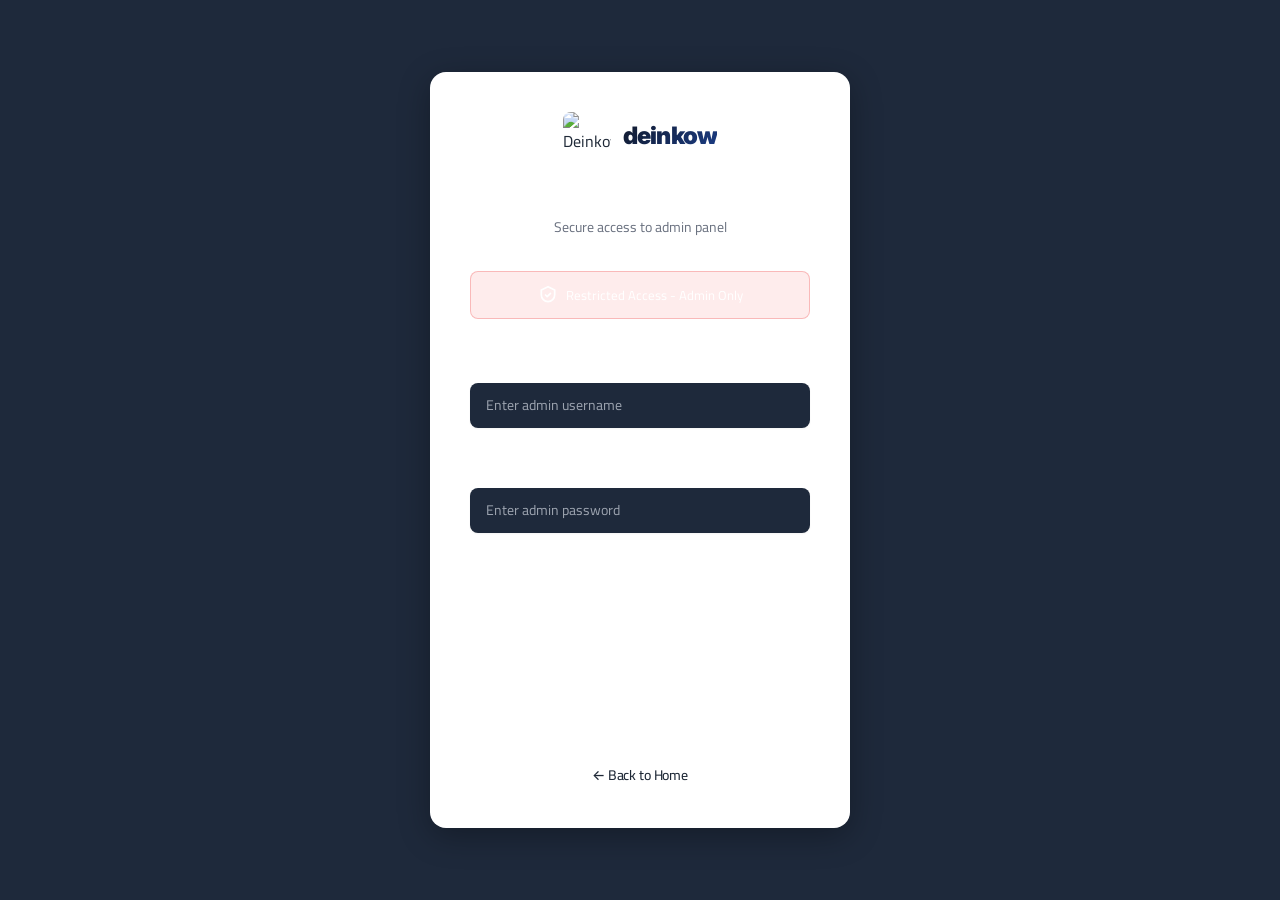
==== commit e73b19f8: "Prepare sanitized source, synthetic demos and release checks" ====
--- a/admin.html
+++ b/admin.html
@@ -813,8 +813,8 @@
                             </svg>
                             <span class="notification-badge" id="notificationBadge" style="display: none;">0</span>
                         </div>
-                        <a href="/Dashboard" class="nav-link">لوحة التحكم</a>
-                        <a href="/Profile" class="nav-link">الملف الشخصي</a>
+                        <a href="/dashboard" class="nav-link">لوحة التحكم</a>
+                        <a href="/profile" class="nav-link">الملف الشخصي</a>
                         <button class="btn btn-outline" onclick="API.auth.logout()">خروج</button>
                     </nav>
                 </div>
@@ -3283,7 +3283,7 @@
                         <option value="resolved" ${ticket.status === 'resolved' ? 'selected' : ''}>مكتمل</option>
                         <option value="closed" ${ticket.status === 'closed' ? 'selected' : ''}>مغلق</option>
                     </select>
-                    <a href="/Workroom?id=${ticket.id}" target="_blank" class="btn btn-secondary btn-sm" style="padding: 10px 20px; font-size: 14px;">فتح Workroom</a>
+                    <a href="/workroom?id=${ticket.id}" target="_blank" class="btn btn-secondary btn-sm" style="padding: 10px 20px; font-size: 14px;">فتح Workroom</a>
                 </div>
             `;
             
